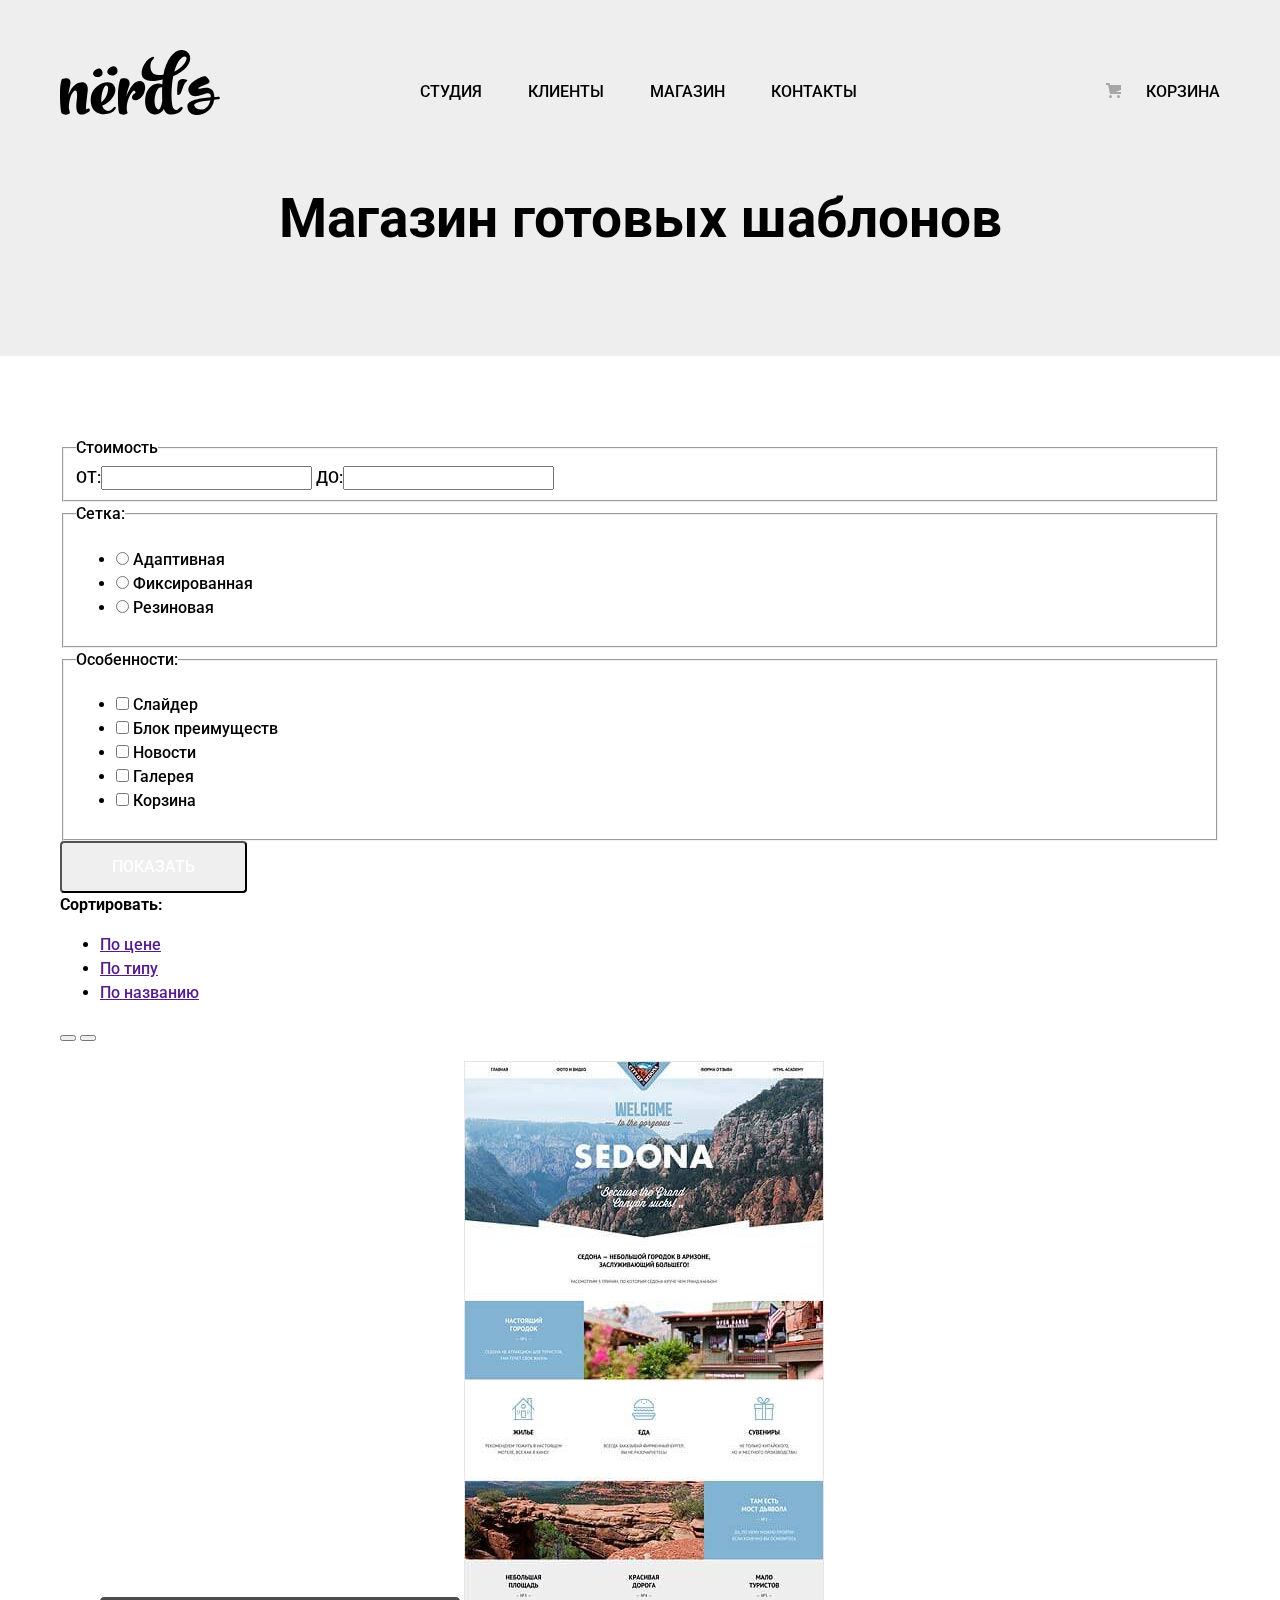
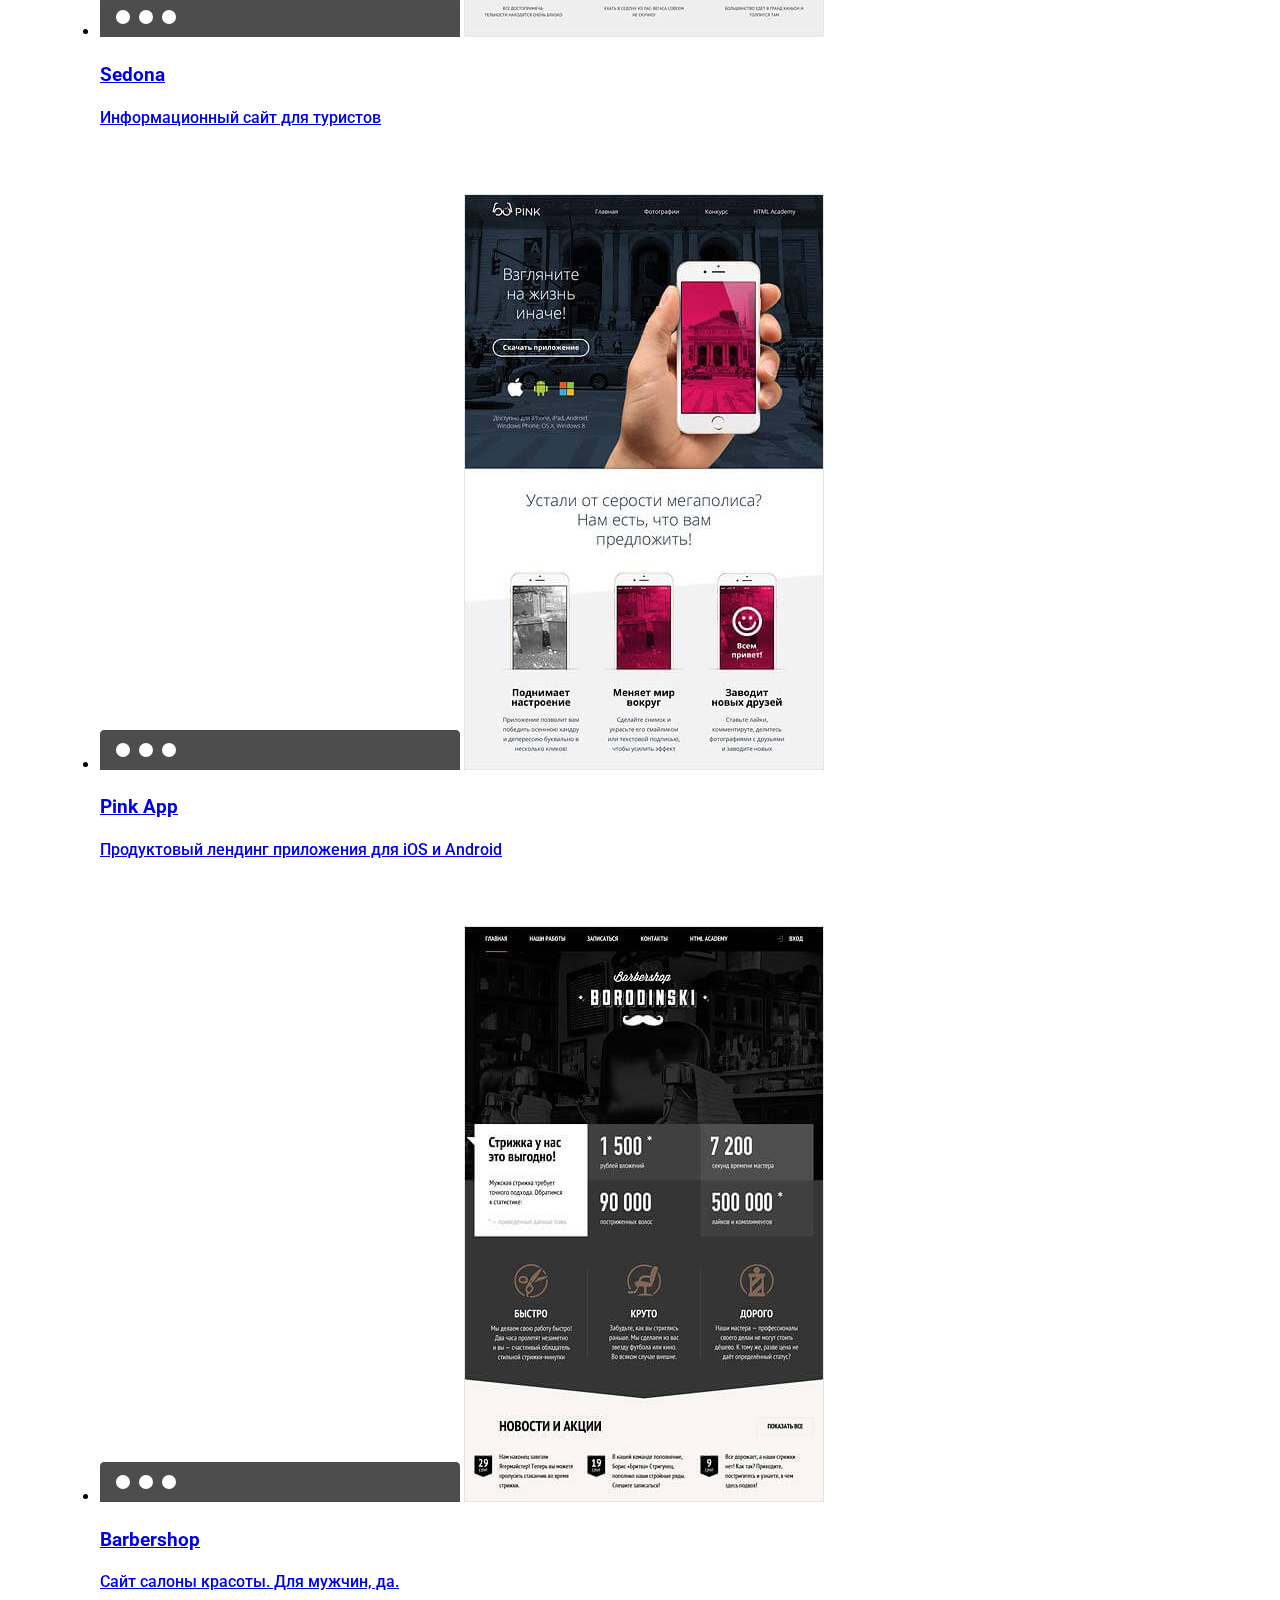
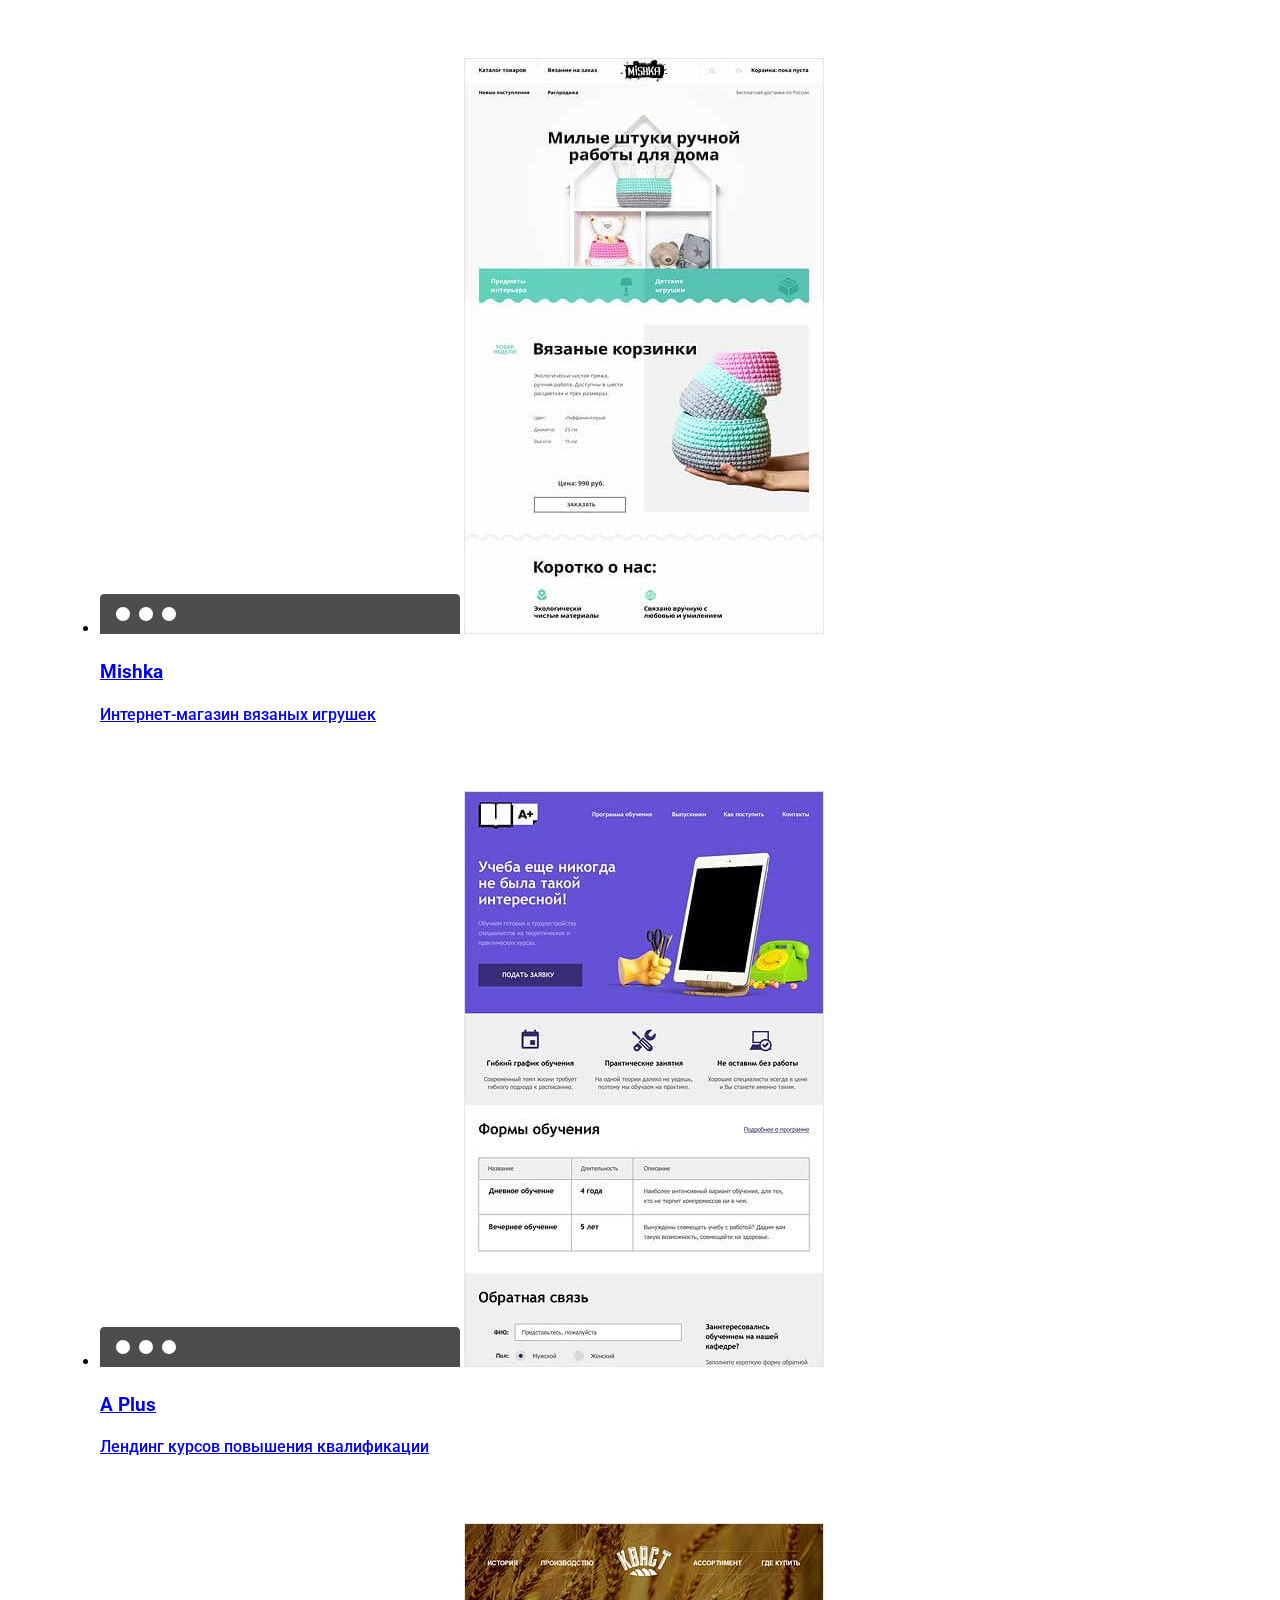
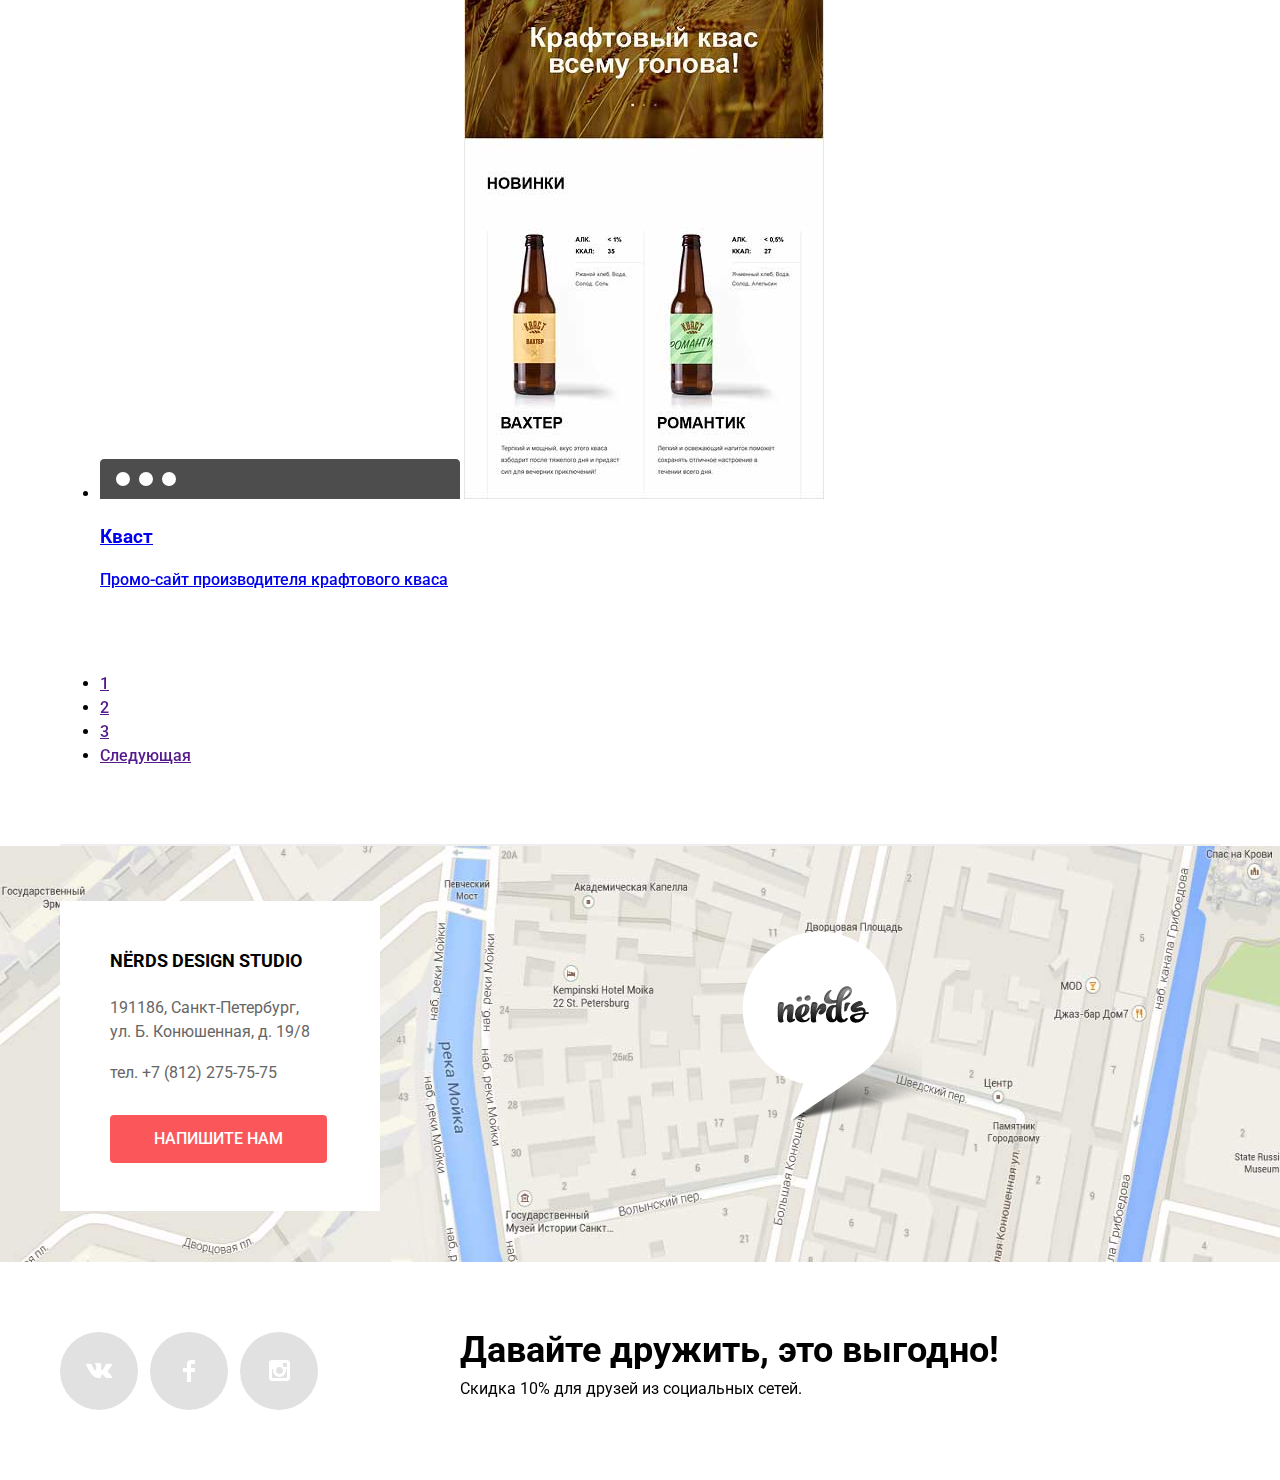
==== catalog.html @ 56b5c0be "Added layout for catalog page" ====
<!DOCTYPE html>
<html lang="en">
<head>
    <meta charset="UTF-8">
    <meta name="viewport" content="width=device-width, initial-scale=1.0">
    <meta http-equiv="X-UA-Compatible" content="ie=edge">
    <title>NЁRDS</title>
    <link rel="stylesheet" href="css/normalize.min.css">
    <link href="https://fonts.googleapis.com/css?family=Roboto:400,500,700&display=swap" rel="stylesheet">
    <link rel="stylesheet" href="css/main.css">
</head>
<body class="inner-page">
    <header class="main-header">
        <div class="container">
            <nav class="main-navigation">
                <a href="" class="logo">
                    <img src="img/nerds-logo.svg" alt="Логотип дизайн студии NЁRDS" width="160" height="65">
                </a>
                    <ul class="site-navigation">
                        <li><a href="">Студия</a></li>
                        <li><a href="">Клиенты</a></li>
                        <li><a href="">Магазин</a></li>
                        <li><a href="">Контакты</a></li>
                    </ul>
                    <div class="cart">
                        <a href="">Корзина</a>
                    </div>                        
            </nav>
            <h1 class="catalog-title">Магазин готовых шаблонов</h1>
        </div>
    </header>
    <main class="container">
        <section class="catalog-section">
            <div class="catalog-column-left">
                <form action="" class="catalog-filter">
                    <fieldset class="filter-item">
                        <legend>Стоимость</legend>
                        <div class="range-filter">
                            <div class="range-controls">
                                <div class="scale">
                                    <div class="bar"></div>
                                </div>
                                <div class="toggle toggle-min"></div>
                                <div class="toggle toggle-max"></div>
                            </div>
                        </div>
                        <div class="price-controls">
                            <label>ОТ:<input type="text"  name="price-min"></label>
                            <label>ДО:<input type="text"  name="price-max"></label>
                        </div>
                    </fieldset>
                    <fieldset class="filter-item">
                        <legend>Сетка:</legend>
                        <ul class="filter-option-list">
                            <li>
                                <input type="radio" name="layout-button" id="filter-adaptive">
                                <label for="filter-adaptive">Адаптивная</label>

                            </li>
                            <li>
                                <input type="radio" name="layout-button" id="filter-fixed">
                                <label for="filter-fixed">Фиксированная</label>
                            </li>
                            <li>
                                <input type="radio" name="layout-button" id="filter-stretch">
                                <label for="filter-stretch">Резиновая</label>
                            </li>
                        </ul>    
                    </fieldset>
                    <fieldset class="filter-item">
                        <legend>Особенности:</legend>
                        <ul class="filter-option-list">
                            <li>
                                <input type="checkbox" name="filter-slider" id="filter-slider">
                                <label for="filter-slider">Слайдер</label>
                            </li>
                            <li>
                                <input type="checkbox" name="filter-advantages" id="filter-advantages">
                                <label for="filter-advantages">Блок преимуществ</label>
                            </li>
                            <li>
                                <input type="checkbox" name="filter-news" id="filter-news">
                                <label for="filter-news">Новости</label>
                            </li>
                            <li>
                                <input type="checkbox" name="filter-gallery" id="filter-gallery">
                                <label for="filter-gallery">Галерея</label>
                            </li>
                            <li>
                                <input type="checkbox" name="filter-card" id="filter-card">
                                <label for="filter-card">Корзина</label>
                            </li>
                        </ul>
                    </fieldset>
                    <button class="button" type="submit">Показать</button>
                </form>
            </div>
            <div class="catalog-column-right">
                <div class="sort">
                    <b>Сортировать:</b>
                    <ul class="sort-list">
                        <li><a href="">По цене</a></li>
                        <li><a href="">По типу</a></li>
                        <li><a href="">По названию</a></li>
                    </ul>
                    <p class="sort-buttons">
                        <button type="button" class="sort-button sort-button-down"><span class="visually-hidden">По убыванию</span></button>
                        <button type="button" class="sort-button sort-button-up"><span class="visually-hidden">По возрастанию</span></button>
                    </p>
                </div>
                <ul class="products-list">
                    <li class="products-item">
                        <svg xmlns="http://www.w3.org/2000/svg" width="360" height="40" viewBox="0 0 360 40"><path fill="#4D4D4D" d="M356 0H4C1.8 0 0 1.8 0 4v36h360V4c0-2.2-1.8-4-4-4zM22.991 27a7 7 0 1 1 0-14 7 7 0 0 1 0 14zm23.011 0a7 7 0 1 1 0-14 7 7 0 0 1 0 14zm23.011 0a7 7 0 1 1 0-14 7 7 0 0 1 0 14z"/></svg>
                        <a href="#">
                            <img src="img/img-sedona.jpg" alt="Сайт Sedona" class="product-image">
                            <div class="product-desctiption">
                                <h3>Sedona</h3>
                                <p>Информационный сайт 
                                        для туристов</p>
                                <a href="" class="button price">9900 РУБ.</a>
                            </div>
                        </a>
                    </li>
                    <li class="products-item">
                        <svg xmlns="http://www.w3.org/2000/svg" width="360" height="40" viewBox="0 0 360 40"><path fill="#4D4D4D" d="M356 0H4C1.8 0 0 1.8 0 4v36h360V4c0-2.2-1.8-4-4-4zM22.991 27a7 7 0 1 1 0-14 7 7 0 0 1 0 14zm23.011 0a7 7 0 1 1 0-14 7 7 0 0 1 0 14zm23.011 0a7 7 0 1 1 0-14 7 7 0 0 1 0 14z"/></svg>
                        <a href="#">
                            <img src="img/img-pink.jpg" alt="Сайт Pink" class="product-image">
                            <div class="product-desctiption">
                                <h3>Pink App</h3>
                                <p>Продуктовый лендинг приложения для iOS и Android</p>
                                <a href="" class="button price">9900 РУБ.</a>
                            </div>
                        </a>
                    </li>
                    <li class="products-item">
                        <svg xmlns="http://www.w3.org/2000/svg" width="360" height="40" viewBox="0 0 360 40"><path fill="#4D4D4D" d="M356 0H4C1.8 0 0 1.8 0 4v36h360V4c0-2.2-1.8-4-4-4zM22.991 27a7 7 0 1 1 0-14 7 7 0 0 1 0 14zm23.011 0a7 7 0 1 1 0-14 7 7 0 0 1 0 14zm23.011 0a7 7 0 1 1 0-14 7 7 0 0 1 0 14z"/></svg>
                        <a href="#">
                            <img src="img/img-barbershop.jpg" alt="Сайт Barbershop" class="product-image">
                            <div class="product-desctiption">
                                <h3>Barbershop</h3>
                                <p>Сайт салоны красоты. Для мужчин, да.</p>
                                <a href="" class="button price">9900 РУБ.</a>
                            </div>
                        </a>
                    </li>
                    <li class="products-item">
                        <svg xmlns="http://www.w3.org/2000/svg" width="360" height="40" viewBox="0 0 360 40"><path fill="#4D4D4D" d="M356 0H4C1.8 0 0 1.8 0 4v36h360V4c0-2.2-1.8-4-4-4zM22.991 27a7 7 0 1 1 0-14 7 7 0 0 1 0 14zm23.011 0a7 7 0 1 1 0-14 7 7 0 0 1 0 14zm23.011 0a7 7 0 1 1 0-14 7 7 0 0 1 0 14z"/></svg>
                        <a href="#">
                            <img src="img/img-mishka.jpg" alt="Сайт Mishka" class="product-image">
                            <div class="product-desctiption">
                                <h3>Mishka</h3>
                                <p>Интернет-магазин вязаных игрушек</p>
                                <a href="" class="button price">9900 РУБ.</a>
                            </div>
                        </a>
                    </li>
                    <li class="products-item">
                        <svg xmlns="http://www.w3.org/2000/svg" width="360" height="40" viewBox="0 0 360 40"><path fill="#4D4D4D" d="M356 0H4C1.8 0 0 1.8 0 4v36h360V4c0-2.2-1.8-4-4-4zM22.991 27a7 7 0 1 1 0-14 7 7 0 0 1 0 14zm23.011 0a7 7 0 1 1 0-14 7 7 0 0 1 0 14zm23.011 0a7 7 0 1 1 0-14 7 7 0 0 1 0 14z"/></svg>
                        <a href="#">
                            <img src="img/img-aplus.jpg" alt="Сайт A Plus" class="product-image">
                            <div class="product-desctiption">
                                <h3>A Plus</h3>
                                <p>Лендинг курсов повышения квалификации</p>
                                <a href="" class="button price">9900 РУБ.</a>
                            </div>
                        </a>
                    </li>
                    <li class="products-item">
                        <svg xmlns="http://www.w3.org/2000/svg" width="360" height="40" viewBox="0 0 360 40"><path fill="#4D4D4D" d="M356 0H4C1.8 0 0 1.8 0 4v36h360V4c0-2.2-1.8-4-4-4zM22.991 27a7 7 0 1 1 0-14 7 7 0 0 1 0 14zm23.011 0a7 7 0 1 1 0-14 7 7 0 0 1 0 14zm23.011 0a7 7 0 1 1 0-14 7 7 0 0 1 0 14z"/></svg>
                        <a href="#">
                            <img src="img/img-kvast.jpg" alt="Сайт Kvast" class="product-image">
                            <div class="product-desctiption">
                                <h3>Кваст</h3>
                                <p>Промо-сайт производителя крафтового кваса</p>
                                <a href="" class="button price">9900 РУБ.</a>
                            </div>
                        </a>
                    </li>
                </ul>
                <ul class="pagination-list">
                    <li class="pagination-item pagination-item-current"><a href="">1</a></li>
                    <li class="pagination-item"><a href="">2</a></li>
                    <li class="pagination-item"><a href="">3</a></li>
                    <li class="pagination-item pagination-item-next"><a href="">Следующая</a></li>
                </ul>
            </div>

        </section>

    </main>
    <footer class="main-footer">
        <section class="footer-top">
            <h2 class="visually-hidden">Контакты</h2>
            <div class="map-container">

                <iframe src="https://www.google.com/maps/embed?pb=!1m18!1m12!1m3!1d1413.22008137255!2d30.32161108924505!3d59.93886218829035!2m3!1f0!2f0!3f0!3m2!1i1024!2i768!4f13.1!3m3!1m2!1s0x4696310fca5ba729%3A0xea9c53d4493c879f!2sBolshaya%20Konyushennaya%20St%2C%2019%2C%20Sankt-Peterburg%2C%20Russia%2C%20191186!5e0!3m2!1sen!2sus!4v1570615066419!5m2!1sen!2sus" height="416" frameborder="0" style="border:0;" allowfullscreen=""></iframe>
                <img src="img/footer-map.jpg" alt="Карта" class="footer-map" height="416">
                

            </div>

            <div class="container">
                <article class="footer-contacts">
                    <h2>NЁRDS DESIGN STUDIO</h2>
                    <p class="address">191186, Санкт-Петербург, <br>
                            ул. Б. Конюшенная, д. 19/8</p>
                    <p class="telephone">
                            тел. +7 (812) 275-75-75
                    </p>
                    <a href="" class="button button-red" id="modal-appeal-link">Напишите нам</a>
                </article>
                <div class="map-marker">

                </div>
            </div>

        </section>
        <div class="container">
            <section class="footer-bottom">
                <h2 class="visually-hidden">Социальные сети</h2>
                <ul class="social-links">
                    <li>
                        <a href="vk.com" class="social-button">
                            <svg xmlns="http://www.w3.org/2000/svg" width="26" height="15" viewBox="0 0 26 15"><path fill="#FFF" d="M16.138 11.51c.956-.309 2.18 2.04 3.483 2.939.978.681 1.727.534 1.727.534l3.473-.05s1.815-.112.957-1.554c-.071-.12-.503-1.069-2.585-3.022-2.177-2.043-1.882-1.712.739-5.244 1.597-2.153 2.236-3.468 2.036-4.028-.192-.539-1.365-.399-1.365-.399L20.69.713c-.381.001-.704.119-.851.515-.003.004-.621 1.666-1.445 3.079-1.741 2.989-2.436 3.148-2.724 2.961-.661-.433-.494-1.737-.494-2.664 0-2.897.432-4.105-.846-4.417-.427-.104-.739-.172-1.828-.182-1.392-.021-2.574 0-3.244.329-.445.223-.786.712-.579.74.26.035.843.16 1.155.586.401.552.389 1.789.389 1.789s.229 3.411-.54 3.834c-.528.29-1.25-.302-2.803-3.016-.793-1.388-1.392-2.922-1.392-2.922s-.116-.285-.326-.441c-.25-.185-.6-.244-.6-.244L.848.684S.29.7.085.946c-.182.218-.015.668-.015.668s2.909 6.881 6.203 10.347c3.02 3.182 6.452 2.971 6.452 2.971h1.555s.469-.054.709-.312c.224-.24.214-.691.214-.691s-.031-2.109.935-2.419z"/></svg>
                            <span class="visually-hidden">Вконтакте</span>
                        </a>
                </li>
                    <li>
                        <a href="facebook.com" class="social-button">
                            <svg xmlns="http://www.w3.org/2000/svg" width="12" height="22" viewBox="0 0 12 22"><path fill="#FFF" d="M12 4V0H8a4 4 0 0 0-4 4v4H0v4h4v10h4V12h4V8H8V4h4z"/></svg>
                            <span class="visually-hidden">Фейсбук</span>
                            </a>
                    </li>
                    <li>
                        <a href="instagram.com" class="social-button">

                            <svg xmlns="http://www.w3.org/2000/svg" width="21" height="21" viewBox="0 0 21 21"><path fill="#FFF" d="M18 0H3C1.35 0 0 1.35 0 3v15c0 1.65 1.35 3 3 3h15c1.65 0 3-1.35 3-3V3c0-1.65-1.35-3-3-3zm-7.5 7c1.93 0 3.5 1.57 3.5 3.5S12.43 14 10.5 14 7 12.43 7 10.5 8.57 7 10.5 7zM18 18H3V9h1.181A6.504 6.504 0 0 0 4 10.5a6.5 6.5 0 1 0 13 0 6.45 6.45 0 0 0-.181-1.5H18v9zm0-11h-4V3h4v4z"/></svg>
                            <span class="visually-hidden">Инстаграм</span>
                        </a>
                    </li>
                </ul>
                <p class="footer-tagline">
                    <b>
                            Давайте дружить, это выгодно!
                    </b>
                    Скидка 10% для друзей из социальных сетей.
                </p>
            </section>
        </div>

    </footer>
    <section class="modal modal-appeal">
        <h2>Напишите нам</h2>
        <form action="https://htmlacademy.ru/echo" class="appeal-form">
                <p class="appeal-item">
                    <label for="name">Ваше имя:</label>
                    <input type="text" name="name"  id="name" placeholder="Имя Фамилия">
                </p>
                <p class="appeal-item">
                    <label for="email">Ваш e-mail:</label>
                    <input type="email" name="email" id="email" placeholder="E-mail">
                </p>
                <p class="appeal-item textarea">
                    <label for="message">Текст письма:</label>
                    <textarea name="message" id="message" placeholder="В свободной форме"></textarea>
                </p>

         <button class="button button-red" type="submit" id="submit-button">Отправить</button>
        </form>
        <button class="modal-close" type="button">Закрыть</button>
    </section>
    <div class="overlay">

    </div>
    <script src="scripts/app.js"></script>
</body>
</html>
---- css/main.css ----
@keyframes fadein {
    0% {
        opacity: 0;
    }
    100% {
        opacity: 1;
    }
}
img {
    max-width: 100%;
}
body {
    min-width: 1200px;
    padding: 0;
    margin: 0;
    color: #000000;
    font-weight: 500;
    font-size: 16px;
    line-height: 24px;
    font-family: 'Roboto', sans-serif;
}


main section {
    padding-bottom: 60px;
    border-bottom: 2px solid #eeeeee; /* Разделитель */
}
.container {
    width: 1160px;
    margin: 0 auto;
    padding: 0 20px;
}
.visually-hidden {
    position: absolute;

    width: 1px;
    height: 1px;
    margin: -1px;
    border: 0;
    padding: 0;
  
    clip: rect(0 0 0 0);
    overflow: hidden;
}
.button {
    display: inline-block;
    line-height: 18px;
    padding: 15px 50px;
    color: #ffffff;
    font-weight: 500;
    text-decoration: none;
    text-transform: uppercase;
    border-radius: 4px;
}
.button:focus {

    color: rgba(255, 255, 255, 0.3);
}
.button-red {
    background-color: #fb565a;
}
.button-red:hover {
    background-color: #e74246;
}
.button-red:focus {
    background-color: #d7373b;
}
.button-green {
    background-color: #00ca74;
}
.button-green:hover {
    background-color: #00bc6c;
}
.button-green:focus {
    background-color: #00aa62;
}
.button-yellow {
    background-color: #efc84a;
}
.button-yellow:hover {
    background-color: #eab534;
}
.button-yellow:focus {
    background-color: #e5a722;
}
.main-header {
    width: 100%;
    margin-bottom: 80px;
    padding-top: 50px;
    background-color: #eeeeee;
}

.main-navigation {
    display: flex;
    justify-content: flex-start;
    align-items: center;
    margin-bottom: 3px;
  
}
.main-navigation .logo {
    width: 160px;
    height: 65px;
    margin-right: 200px;
}

.site-navigation {
    display: flex;
    flex-wrap: wrap;
    width: 500px;
    margin: 0;
    margin-top: 18px;
    margin-right: auto;
    padding: 0;
    list-style: none;
}
.cart {
    max-width: 160px;
    margin-top: 18px;
    padding-left: 40px;
    
    background-image: url("../img/cart-icon.svg");
    background-repeat: no-repeat;
    background-position: left 6px;
}
.site-navigation li {
    margin-right: 46px;
}
.site-navigation li:last-child {
}
.site-navigation a,
.cart a{
    line-height: 30px;
    color: #000000;
    text-transform: uppercase;
    text-decoration: none;
}

.site-navigation a:hover,
.cart a:hover {
    color: #fb565a;
}
.site-navigation a:focus,
.cart a:focus{
    color: #000000;
    opacity: 0.3;
}
.slider {
    width: 100%;
    position: relative;
}
.slider-controls {
    width: 100px;
    position: absolute;
    bottom: 95px;
    left: 50%;
    margin-left: -50px;
    z-index: 1;

}
.slider-button {
    position: relative;
    width: 18px;
    height: 18px;
    margin-right: 17px;
    background-color: transparent;
    border: 0;
    font-size: 0px;
}
.slider-button:nth-child(3n) {
    margin-right: 0;
}
.slider-button::before {
    content: "";
    position: absolute;
    top: 0px;
    left: 0px;
    width: 18px;
    height: 18px;
    background-color: #ffffff;
    border-radius: 50%;
    cursor: pointer;
}
.slider-button::after {
    content: "";
    display: none;
    position: absolute;
    top: 4px;
    left: 4px;
    width: 4px;
    height: 4px;
    border: 3px solid #c2c2c2;
    border-radius: 50%
}
.current-slide-button.slider-button::after {
    display: block;
} 
.slider .button {
    margin-bottom: 80px;
}
.slider-list {
    margin: 0;
    padding: 0;
    list-style: none;
}
.slider-item {

    display: none;
    padding-top: 75px;


}
.slider-item:nth-child(1) {

    background-image: url("../img/slide1.png");
    background-repeat: no-repeat;
    background-position: 93% 100%;

}
.slider-item:nth-child(2) {

    background-image: url("../img/slide2.png");
    background-repeat: no-repeat;
    background-position: 100% 20px;
    
}
.slider-item:nth-child(3) {

    background-image: url("../img/slide3.png");
    background-repeat: no-repeat;
    background-position: right 100%;
}
.slider-item h3 {
    max-width: 600px;
    margin: 0;
    margin-bottom: 20px;
    font-size: 55px;
    line-height: 55px;
}
.slider-item p {
    max-width: 460px;
    margin: 0;
    margin-bottom: 37px;
    color: #283136;
    font-weight: 400;
    
}
.slider-item.current-slide {
    display: block;

}
.services {
    margin-top: -30px;
    margin-bottom: 40px;
}
.services-list {
    display: flex;
    flex-wrap: wrap;
    justify-content: flex-start;
    width: 1110px;
    margin: 0;
    padding: 0;
    list-style: none;

}
.services-item {
    display: flex;
    flex-direction: column;
    width: 300px;
    margin-top: 30px;
    margin-right: 100px;
}
.services-item:nth-child(3n) {
    margin-right: 0px;
}
.services-item img {
    order: 0;
}
.services-item h3 {
    font-size: 24px;
    line-height: 30px;
    font-weight: 700;
    order: 1;
    text-transform: uppercase;
}
.services-item p {
    margin: 0;
    margin-bottom: 30px;
    font-weight: 400;
    color: #283136;
    order: 2;
}
.services-item .button {
    text-align: center;
    width: 160px;
    padding: 20px 0;
    box-sizing: border-box;
    order: 2;
}
.skills{
    display: flex;
    justify-content: space-between;
    margin-bottom: 38px;
}
.skills-column-left {
    max-width: 700px;
    padding-top: 40px;
}
.skills-column-right {
    width: 360px;
}
.skills-tagline {
    display: block;
    font-size: 45px;
    line-height: 45px;
    margin-bottom: 32px;
    
}
.skills-column-left p {
    margin: 0;
    font-weight: 400;
    color: #283136;
    margin-bottom: 38px;
}
.skills-column-left h3 {
    margin: 0;
    margin-bottom: 22px;
    text-transform: uppercase;
    font-weight: 700;
}
.skills-list {
    margin: 0;
    padding: 0;
    list-style: none;
}
.skills-list li {
    position: relative;
    padding-left: 35px;
    color: #283136;
    font-weight: 400;
    margin-bottom: 24px;
}
.skills-list li::before {
    content: "";
    position: absolute;
    left: 0px;
    top: 50%;
    margin-top: -1px;
    width: 25px;
    height: 2px;
    background-color: #fb565a;
}
.skills-logo {
    margin: 0;
}
.skills-logo img {
    width: 360px;
    height: 208px;
    margin-bottom: 30px;
}
.skills-logo-caption b {
    display: block;
    font-weight: 700;
    text-transform: uppercase;
    margin-bottom: 43px;
    margin-left: 20px;
}

.efficiency-value {
    padding-bottom: 25px;
    padding-right: 15px;
    font-size: 45px;
    font-weight: 700;
}
.efficiency-value .percent {
    font-size: 60%;
    vertical-align: super;
}
.efficiency-description {
    line-height: 18px;
    color: #283136;
    font-weight: 400;
}
.partners {
    margin-bottom: 80px;
    padding-bottom: 35px;
}
.partners-list {
    display: flex;
    flex-wrap: wrap;
    align-items: center;
    margin: 0;
    padding: 0;
    list-style: none;
    
}
.partners-item {
    width: 260px;
    height: 110px;
    position: relative;
    padding: 0px 20px;
}
.partners-item::after {
    content: "";
    position: absolute;
    width: 2px;
    height: 52px;
    top: 27px;
    right: 0px;
    background-color: #eeeeee;
}
.partners-item:nth-child(4n+1) {
    padding-left: 0;
}
.partners-item:nth-child(4n) {
    padding-right: 0;
}
.partners-item:nth-child(4n)::after {
    display: none;
}
.partners-item:nth-child(4n) {
    border-right: none;
}
.partners-item a {
}
.partners-item img {
    opacity: 0.2;
    
}
.partners-item a:hover img {
    opacity: 1;
}
.footer-top {
    position: relative;
    margin-bottom: 70px;
}
.map-container  {
    width: 100%;
    height: 416px;
}
.map-container img {
    width: 100%;
    margin: 0;
    padding: 0;
    position: absolute;
    top: 0;
    left: 0;
    z-index: 1;
}

.map-container iframe {
    width: 100%;
    position: relative;
    border: none;
    z-index: 2;
}
.footer-map {
}
.footer-contacts {
    position: absolute;
    padding: 45px 50px;
    top: 55px;
    width: 320px;
    height: 310px;
    background-color: #ffffff;
    box-sizing: border-box;
    z-index: 3;
}
.footer-contacts h2 {
    margin: 0;
    margin-bottom: 20px;
    font-size: 18px;
    line-height: 30px;
    font-weight: 700;
}
.footer-contacts p {
    margin: 0;
    color: #666666;
    font-weight: 400;

}
.footer-contacts .address {
    margin-bottom: 17px;
}
.footer-contacts .telephone {
    margin-bottom: 30px;
}
.footer-contacts .button {
    line-height: 18px;
    padding: 15px 44px;
}
.map-marker {
    position: absolute;
    top: 85px;
    left: 58%;
    background-image: url("../img/map-marker.png");
    background-repeat: no-repeat;
    width: 180px;
    height: 190px;
    z-index: 1;
}

.footer-bottom {
    display: flex;
    justify-content: flex-start;
    margin-bottom: 70px;
}
.footer-bottom .social-links {
    display: flex;
    flex-wrap: wrap;
    align-content: space-between;
    justify-content: flex-start;
    max-width: 360px;
    margin: 0;
    margin-top: -30px;
    padding: 0;
    list-style: none;
    margin-right: 130px;
}
.footer-bottom .social-button {
    display: flex;
    width: 78px;
    height: 78px;
    margin-top: 30px;
    margin-right: 12px;
    align-items: center;
    justify-content: center;
    background-color: #e1e1e1;
    border-radius: 50%;
    text-align: center;
}
.social-button:hover  {
    background-color: #e74246;
}
.social-button:focus {
    background-color: #d7373b;
}
.social-button:focus path {
    opacity: 0.5;
}
.footer-bottom .footer-tagline {
    margin: 0;
    line-height: 22px;
    font-weight: 400;
}
.footer-bottom .footer-tagline b {
    display: block;
    font-size: 36px;
    line-height: 36px;
    font-weight: 700;
    margin-bottom: 10px;
}
.modal-appeal {
    opacity: 0;
    position: fixed;
    width: 760px;
    top: 168px;
    left: 50%;
    margin-left: -480px;
    padding: 65px 100px 85px 100px;
    background-color: #ffffff;
    -webkit-box-shadow: 0px 5px 15px 2px rgba(0,0,0,0.72);
    -moz-box-shadow: 0px 5px 15px 2px rgba(0,0,0,0.72);
    box-shadow: 0px 5px 15px 2px rgba(0,0,0,0.72);
    z-index: -1;
}
.modal-appeal h2 {
    margin: 0;
    margin-bottom: 47px;
    font-size: 45px;
    line-height: 45px;
    font-weight: 700;
}
.appeal-form {
    display: flex;
    flex-wrap: wrap;
    justify-content: space-between;
}
.appeal-form button {
    border: none;
}
.appeal-item {
    margin: 0;
    margin-bottom: 30px;
}
.appeal-item label {
    display: block;
    margin-bottom: 7px;
    font-weight: 700;

}
.appeal-item input {
    box-sizing: border-box;
    width: 360px;
    padding: 15px;
    font-style: inherit;
    font-weight: 400;
    color: #000000;
    border: 2px solid #d7dcde;
}
.appeal-item input:hover,
.appeal-item textarea:hover {
    border-color: #b4b9bb;

}
.appeal-item input:focus,
.appeal-item textarea:focus {
    outline: none;
    border-color: #000000;
    color: #000000;

}

.appeal-item.textarea {
    flex-grow: 1;
    width: 100%;
}
.appeal-item textarea {
    width: 100%;
    height: 118px;
    padding: 15px;
    font-style: inherit;
    color: #d7dcde;
    font-weight: 400;
    border: none;
    border: 2px solid #d7dcde;
    box-sizing: border-box;
}

.appeal-form .appeal-item:last-child {
    margin-bottom: 45px;
}
.appeal-item input:invalid,
.appeal-item textarea:invalid,
.appeal-item .input-invalid {
    border-color: #e74246;
    color: #e74246;
}
.modal-close {
    position: absolute;
    top: 78px;
    right: 90px;
    width: 25px;
    height: 25px;
    font-size: 0;
    border: none;
    background-color: transparent;
    cursor: pointer;
}
.modal-close:focus {
    outline: none;
}
.modal-close::before,
.modal-close::after {
    content: "";
    position: absolute;
    left: 0px;
    top: 11px;
    width: 25px;
    height: 4px;
    background-color: rgba(251, 86, 90, 0.3);
}
.modal-close:hover::before,
.modal-close:hover::after {
    background-color: rgba(251, 86, 90, 1);
}
.modal-close:focus::before,
.modal-close:focus::after {

    background-color: rgba(251, 86, 90, 0.1);
}
.modal-close::before {
    transform: rotate(45deg);
}
.modal-close::after {
    transform: rotate(-45deg);
}
.modal-show {
    opacity: 1;
    z-index: 1000;
    transition: opacity 0.8s ease;
}
.overlay {
    display: none;
    position: fixed;
    top: 0;
    left: 0;
    background-color: rgba(0, 0, 0, 0.5);
    width: 100%;
    height: 100%;
    z-index: 100;
}
.overlay-show {
    display: block;
    animation-name: fadein;
    animation-duration: 1s;
}
.inner-page .main-header {
    padding-bottom: 110px;
}
.catalog-title {
    margin: 0;
    margin-top: 76px;
    font-size: 55px;
    line-height: 55px;
    text-align: center;
}
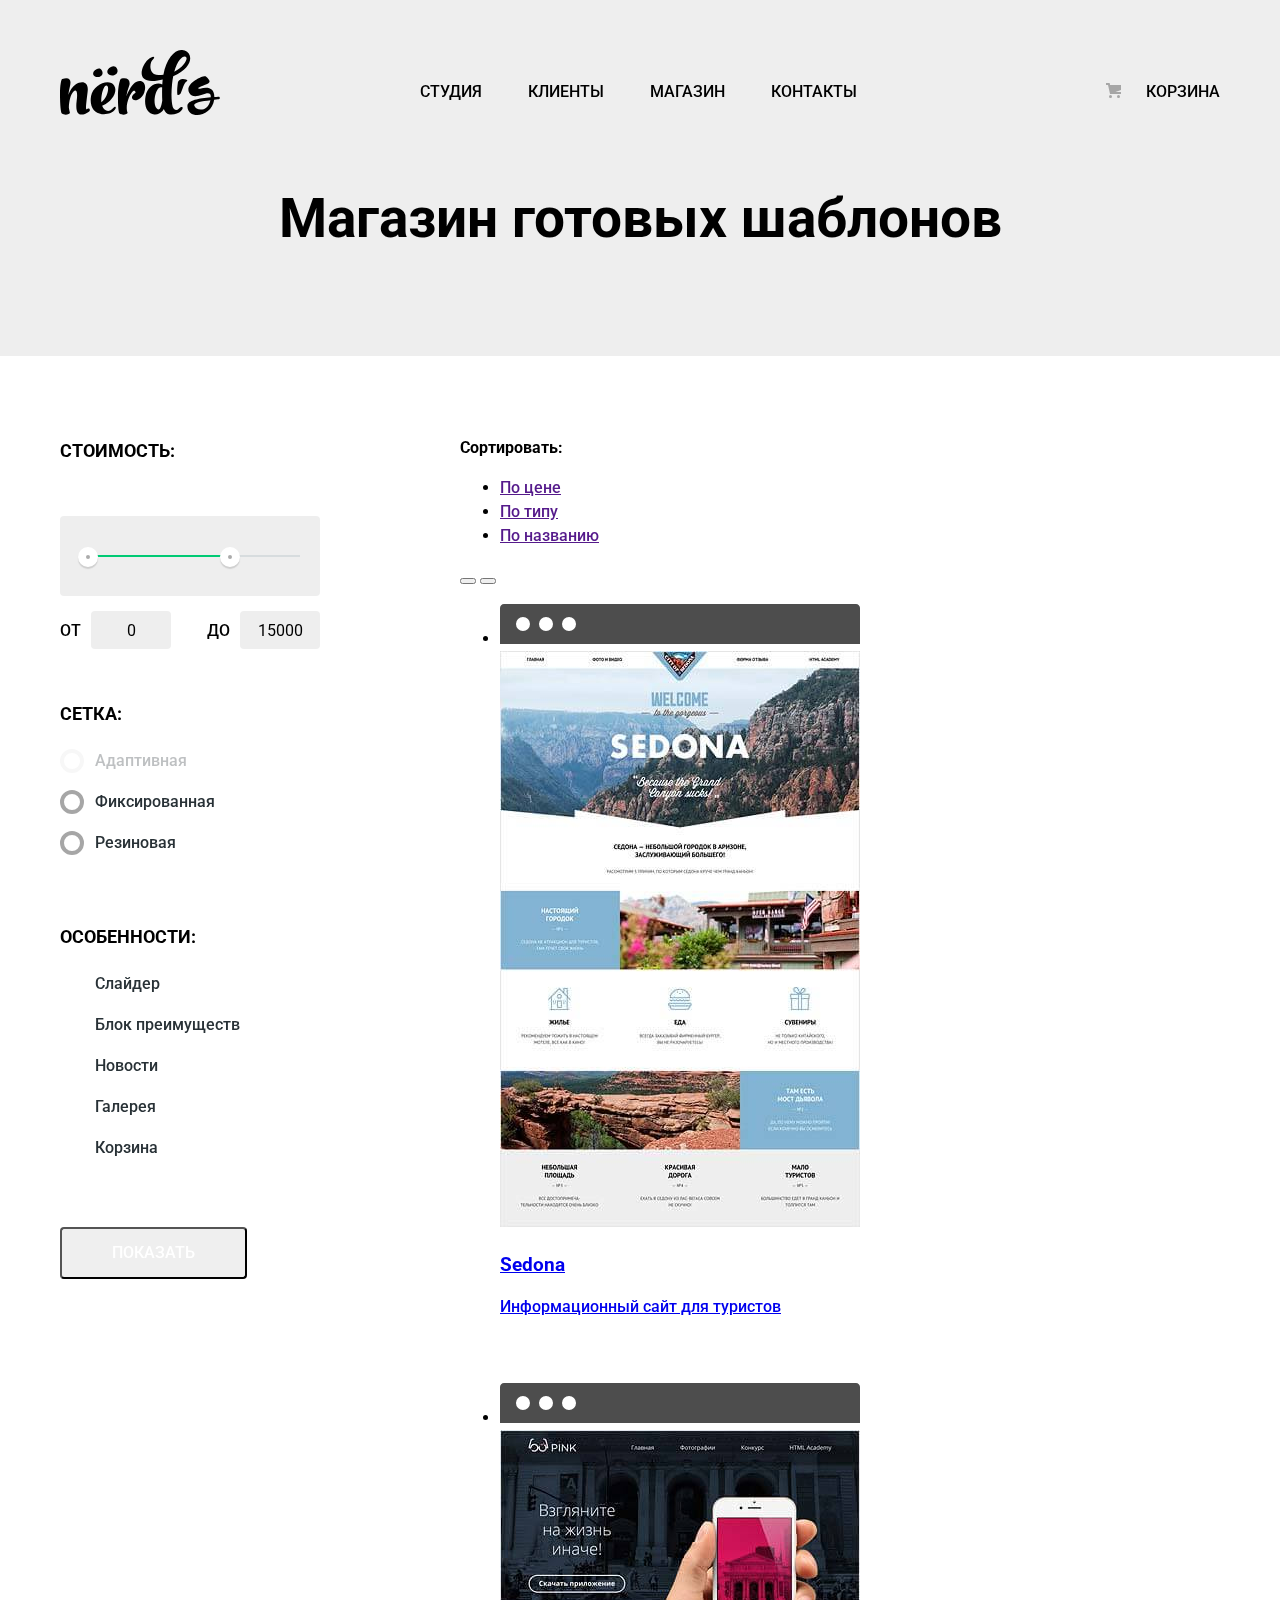
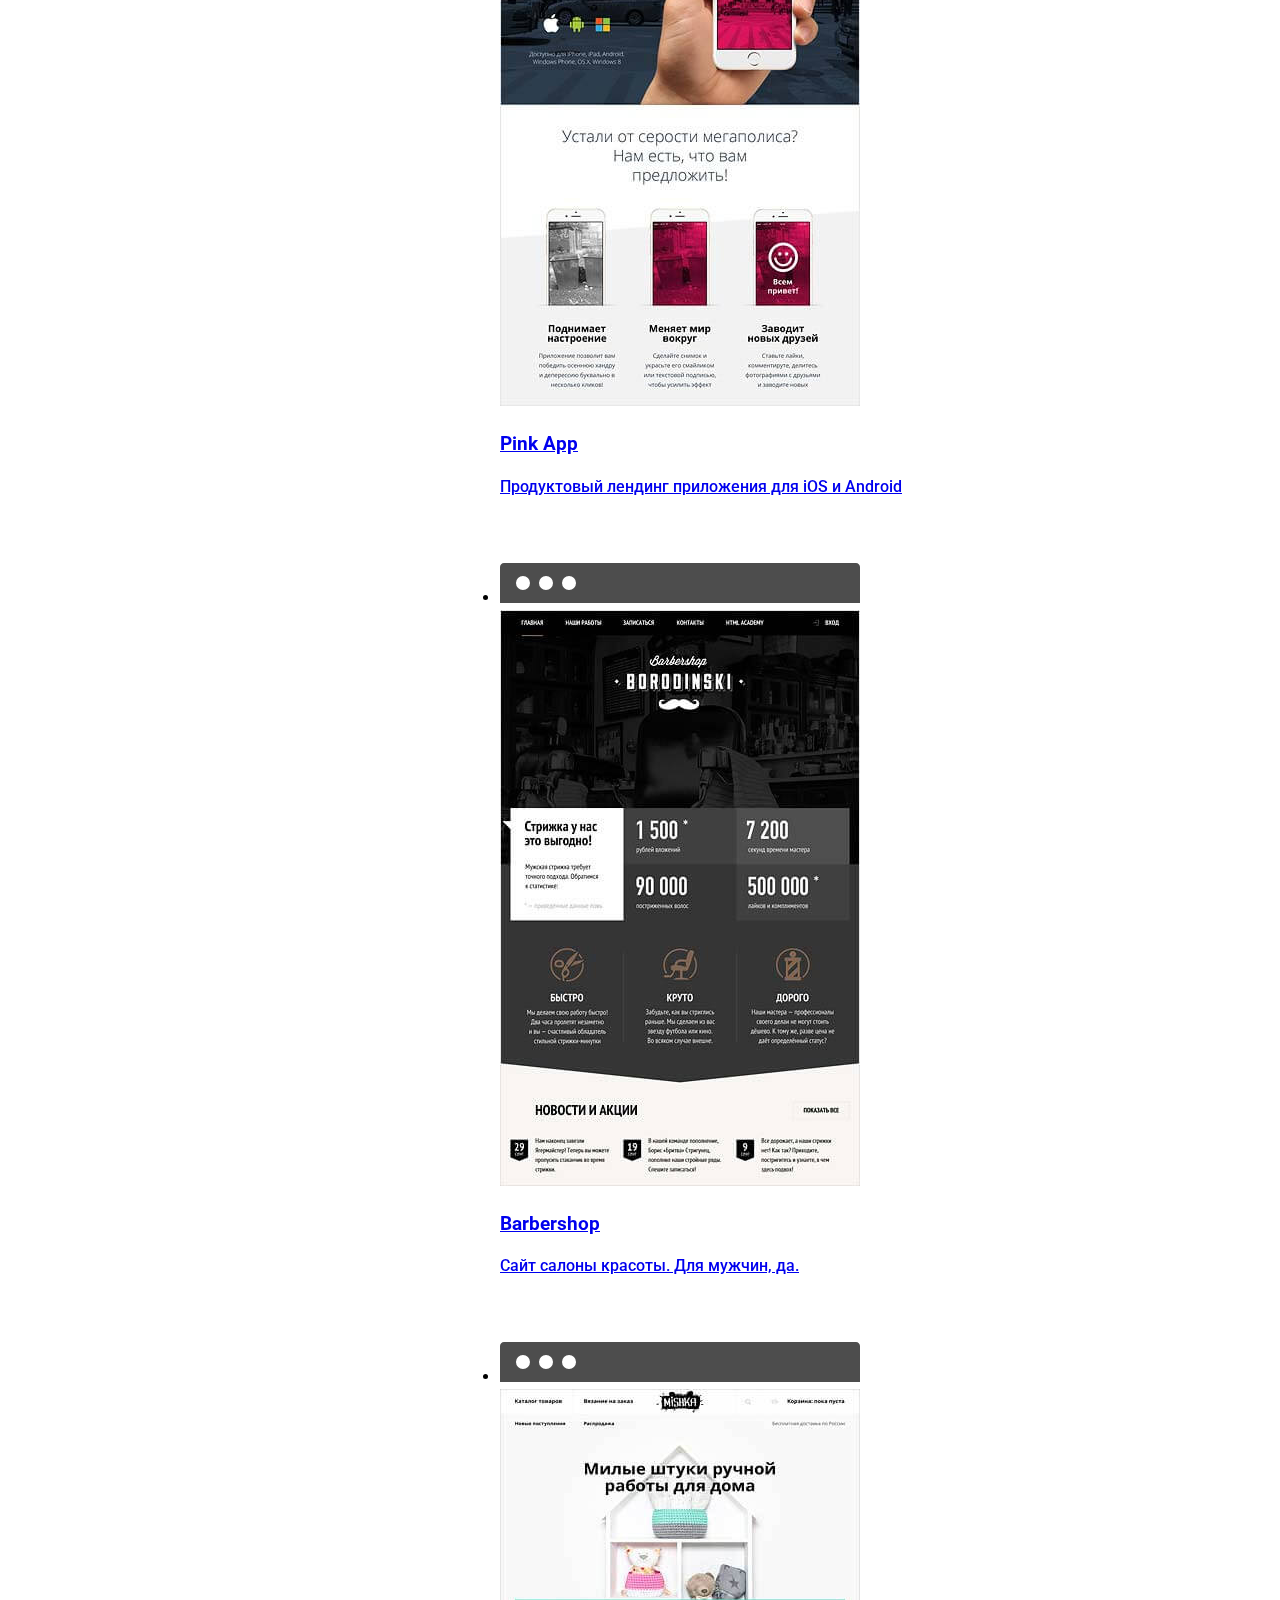
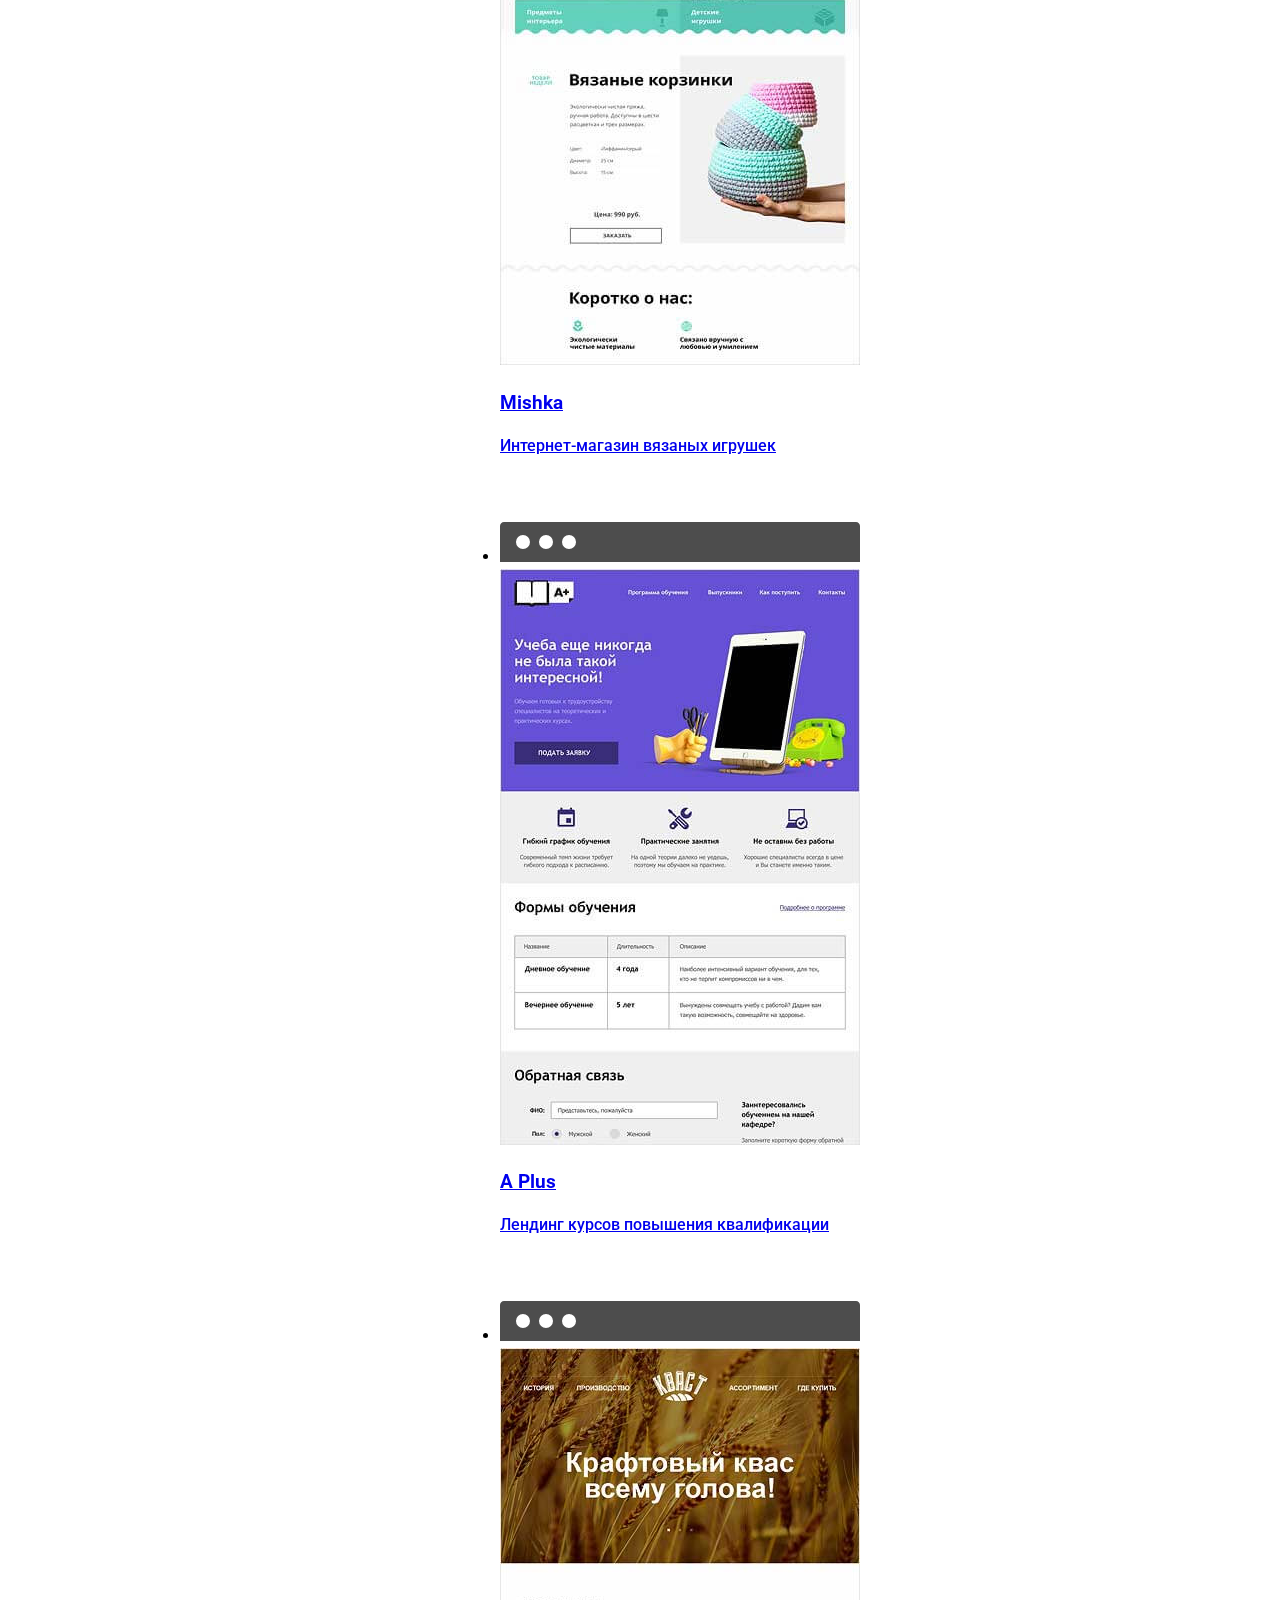
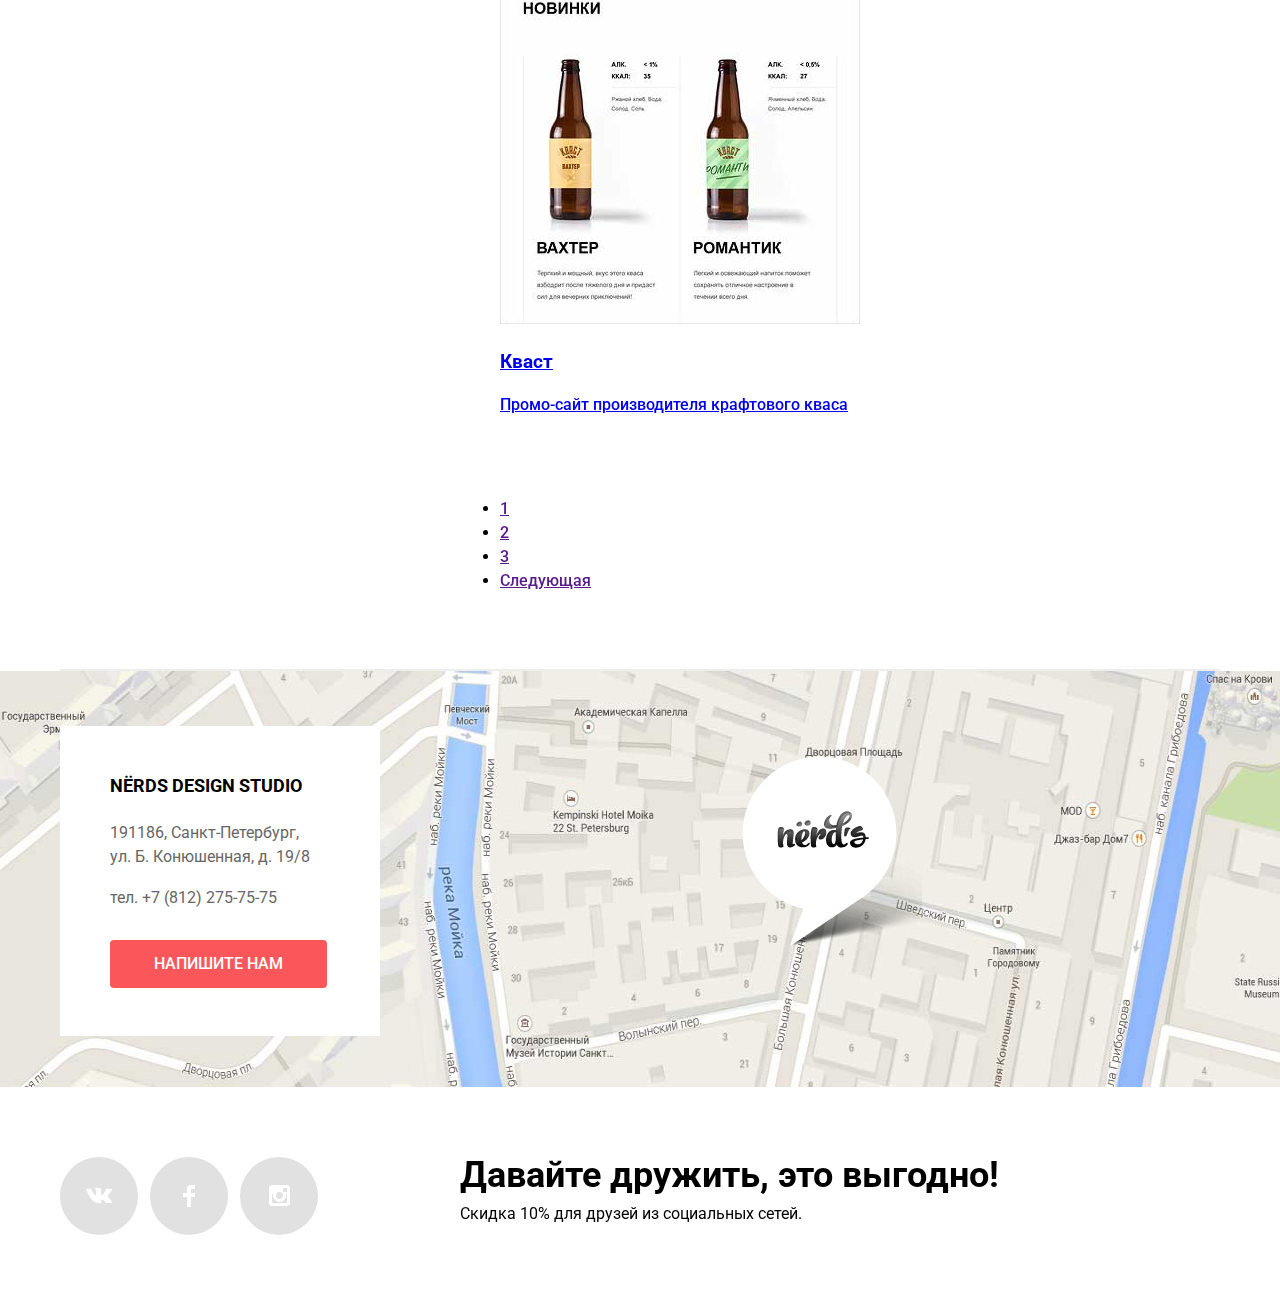
==== commit 64811284: "Added style of catalog page" ====
--- a/catalog.html
+++ b/catalog.html
@@ -34,7 +34,7 @@
             <div class="catalog-column-left">
                 <form action="" class="catalog-filter">
                     <fieldset class="filter-item">
-                        <legend>Стоимость</legend>
+                        <legend class="range-filter-legend">Стоимость:</legend>
                         <div class="range-filter">
                             <div class="range-controls">
                                 <div class="scale">
@@ -43,25 +43,25 @@
                                 <div class="toggle toggle-min"></div>
                                 <div class="toggle toggle-max"></div>
                             </div>
-                        </div>
-                        <div class="price-controls">
-                            <label>ОТ:<input type="text"  name="price-min"></label>
-                            <label>ДО:<input type="text"  name="price-max"></label>
+                            <div class="price-controls">
+                                <label class="min-price">ОТ<input type="text"  name="price-min" value="0"></label>
+                                <label class="max-price">ДО<input type="text"  name="price-max" value="15000"></label>
+                            </div>
                         </div>
                     </fieldset>
                     <fieldset class="filter-item">
                         <legend>Сетка:</legend>
                         <ul class="filter-option-list">
-                            <li>
-                                <input type="radio" name="layout-button" id="filter-adaptive">
+                            <li class="filter-option-item">
+                                <input type="radio" name="layout-button" id="filter-adaptive" disabled>
                                 <label for="filter-adaptive">Адаптивная</label>
 
                             </li>
-                            <li>
+                            <li class="filter-option-item">
                                 <input type="radio" name="layout-button" id="filter-fixed">
                                 <label for="filter-fixed">Фиксированная</label>
                             </li>
-                            <li>
+                            <li class="filter-option-item">
                                 <input type="radio" name="layout-button" id="filter-stretch">
                                 <label for="filter-stretch">Резиновая</label>
                             </li>
@@ -70,23 +70,23 @@
                     <fieldset class="filter-item">
                         <legend>Особенности:</legend>
                         <ul class="filter-option-list">
-                            <li>
+                            <li class="filter-option-item">
                                 <input type="checkbox" name="filter-slider" id="filter-slider">
                                 <label for="filter-slider">Слайдер</label>
                             </li>
-                            <li>
+                            <li class="filter-option-item">
                                 <input type="checkbox" name="filter-advantages" id="filter-advantages">
                                 <label for="filter-advantages">Блок преимуществ</label>
                             </li>
-                            <li>
+                            <li class="filter-option-item">
                                 <input type="checkbox" name="filter-news" id="filter-news">
                                 <label for="filter-news">Новости</label>
                             </li>
-                            <li>
+                            <li class="filter-option-item">
                                 <input type="checkbox" name="filter-gallery" id="filter-gallery">
                                 <label for="filter-gallery">Галерея</label>
                             </li>
-                            <li>
+                            <li class="filter-option-item">
                                 <input type="checkbox" name="filter-card" id="filter-card">
                                 <label for="filter-card">Корзина</label>
                             </li>
--- a/css/main.css
+++ b/css/main.css
@@ -703,4 +703,149 @@
     font-size: 55px;
     line-height: 55px;
     text-align: center;
+}
+.catalog-section {
+    display: flex;
+    justify-content: space-between;
+}
+.catalog-column-left {
+    width: 260px;
+}
+.catalog-column-right {
+    width: 760px;
+}
+.filter-item {
+    padding: 0;
+    margin: 0;
+    margin-bottom: 50px;
+    border: 0;
+}
+.filter-item legend {
+    margin: 0;
+    margin-bottom: 20px;
+    font-size: 18px;
+    line-height: 30px;
+    font-weight: 700;
+    text-transform: uppercase;
+}
+.filter-item .range-filter-legend {
+    margin-bottom: 50px;
+}
+.range-controls {
+    position: relative;
+    height: 80px;
+    padding-left: 20px;
+    padding-right: 20px;
+    padding-top: 39px;
+    margin-bottom: 15px;
+    box-sizing: border-box;
+    background-color: #eeeeee;
+    border-radius: 4px;
+}
+
+.range-controls .scale {
+    height: 2px;
+    background-color: #d7dcde;
+}
+.range-controls .bar {
+    width: 70%;
+    height: 2px;
+    background-color: #00ca74;
+}
+.range-controls .toggle {
+    position: absolute;
+    top: 31px;
+    left: 0px;
+    width: 4px;
+    height: 4px;
+    background-color: #ababab;
+    border: 8px solid #ffffff;
+    border-radius: 50%;
+    box-shadow: 0 2px 1px 0 #cfcfcf;
+    cursor: pointer;
+}
+.range-controls .toggle-min {
+    left: 18px;
+}
+.range-controls .toggle-max {
+    left: 160px;
+}
+.price-controls {
+    font-size: 0;
+}
+.price-controls label {
+    display: inline-block;
+    width: 50%;
+    font-size: 16px;
+}
+.price-controls input {
+    width: 80px;
+    height: 38px;
+    background-color: #eeeeee;
+    padding: 8px 10px;
+    border-radius: 4px;
+    border: none;
+    margin-left: 10px;
+    text-align: center;
+    font-style: inherit;
+    box-sizing: border-box;
+}
+
+.price-controls .max-price {
+    text-align: right;
+}
+.filter-option-list {
+    margin: 0;
+    padding: 0;
+    list-style: none;
+}
+.filter-option-item {
+    position: relative;
+    padding-left: 35px;
+    margin-bottom: 17px;
+}
+.filter-option-item label {
+    color: #283136;
+}
+.filter-item input[type="radio"] + label::before {
+    content: "";
+    position: absolute;
+    left: 0px;
+    width: 16px;
+    height: 16px;
+    border: 4px solid #a6a6a6;
+    border-radius: 50%;
+}
+.filter-item input[type="radio"]:checked + label::after {
+    content: "";
+    position: absolute;
+    left: 8px;
+    top: 8px;
+    width: 8px;
+    height: 8px;
+    border-radius: 50%;
+    background-color: #a6a6a6;
+}
+.filter-option-item label:hover {
+    color: #000000;
+}
+.filter-item input[type="radio"] + label:hover::before,
+.filter-item input[type="checkbox"] + label:hover::before{
+    border-color: #4d4d4d;
+    
+}
+.filter-item input[type="radio"]:checked + label:hover::after {
+    background-color: #4d4d4d;
+}
+.filter-option-item input:disabled + label,
+.filter-option-item input:disabled + label,
+.filter-option-item input:disabled + label::before,
+.filter-option-item input:disabled + label::before {
+    opacity: 0.3;
+}
+
+
+.filter-option-item input[type="radio"],
+.filter-option-item input[type="checkbox"] {
+    display: none;
 }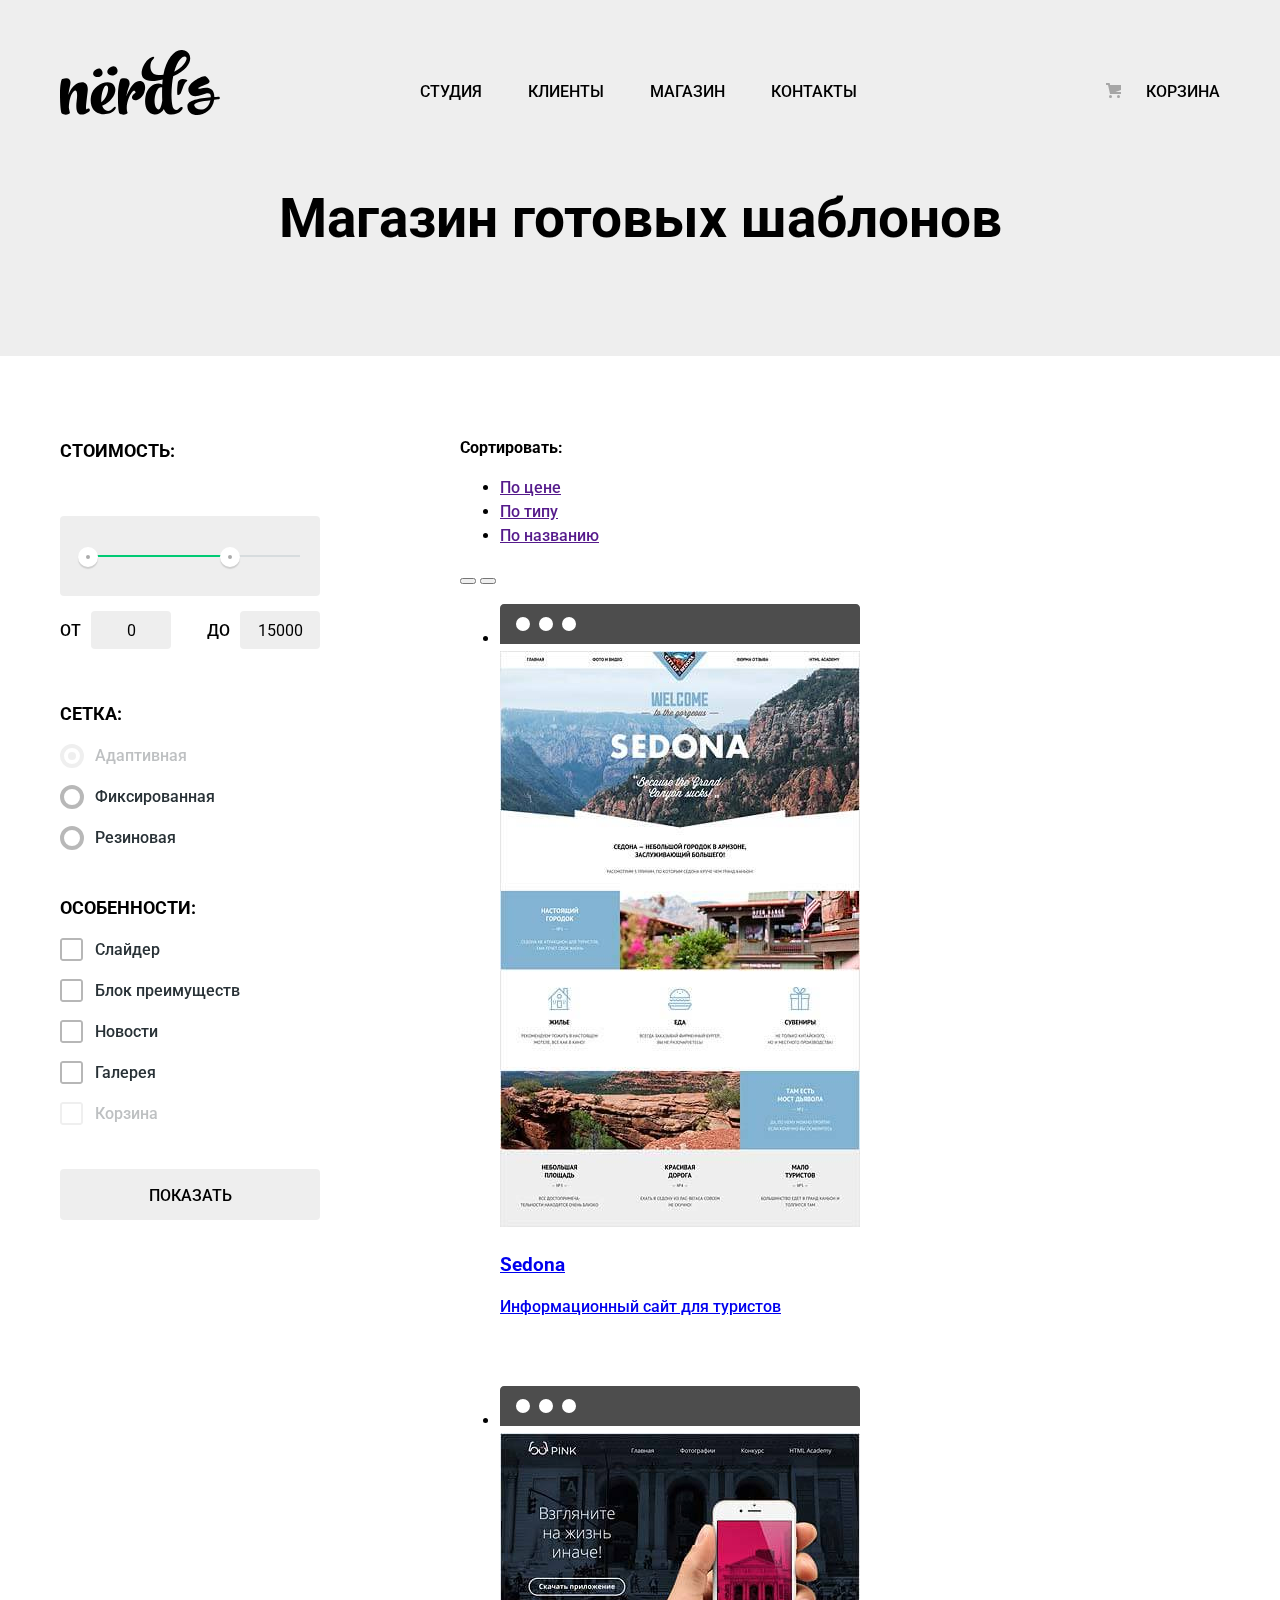
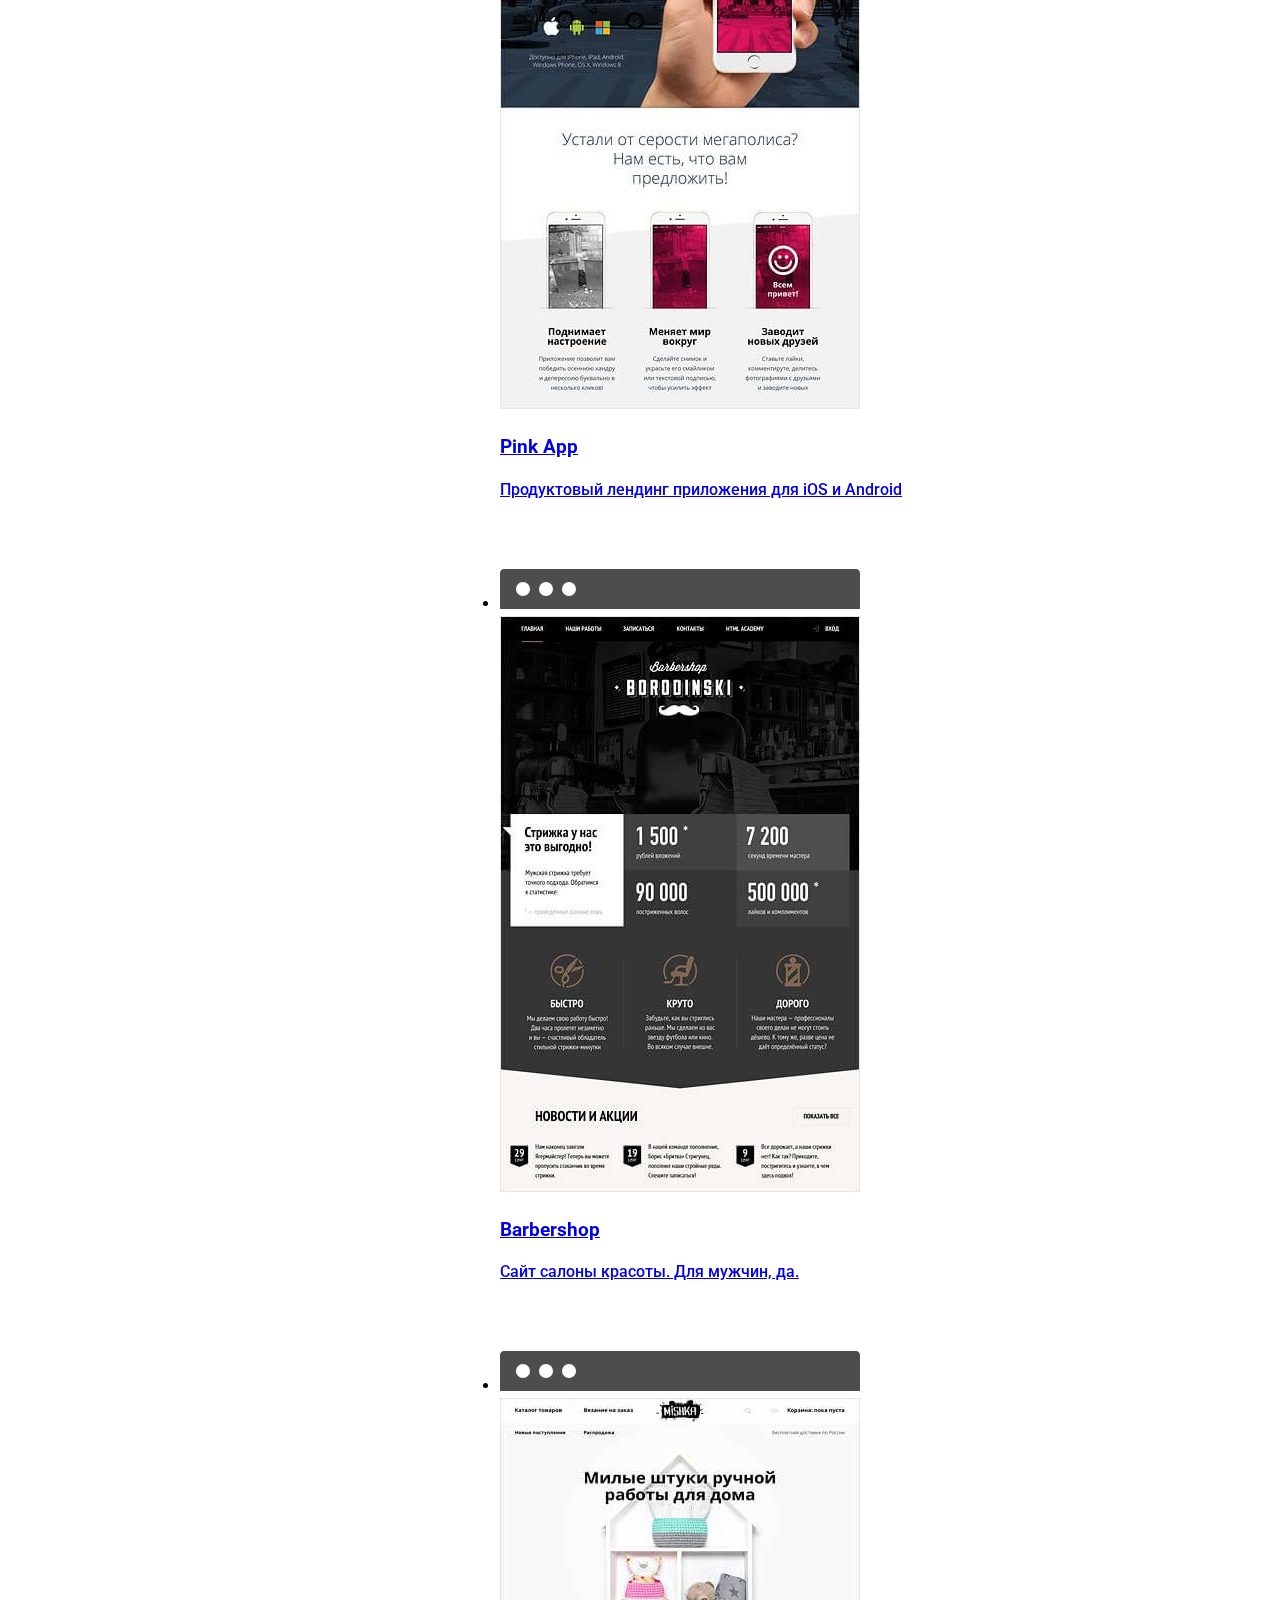
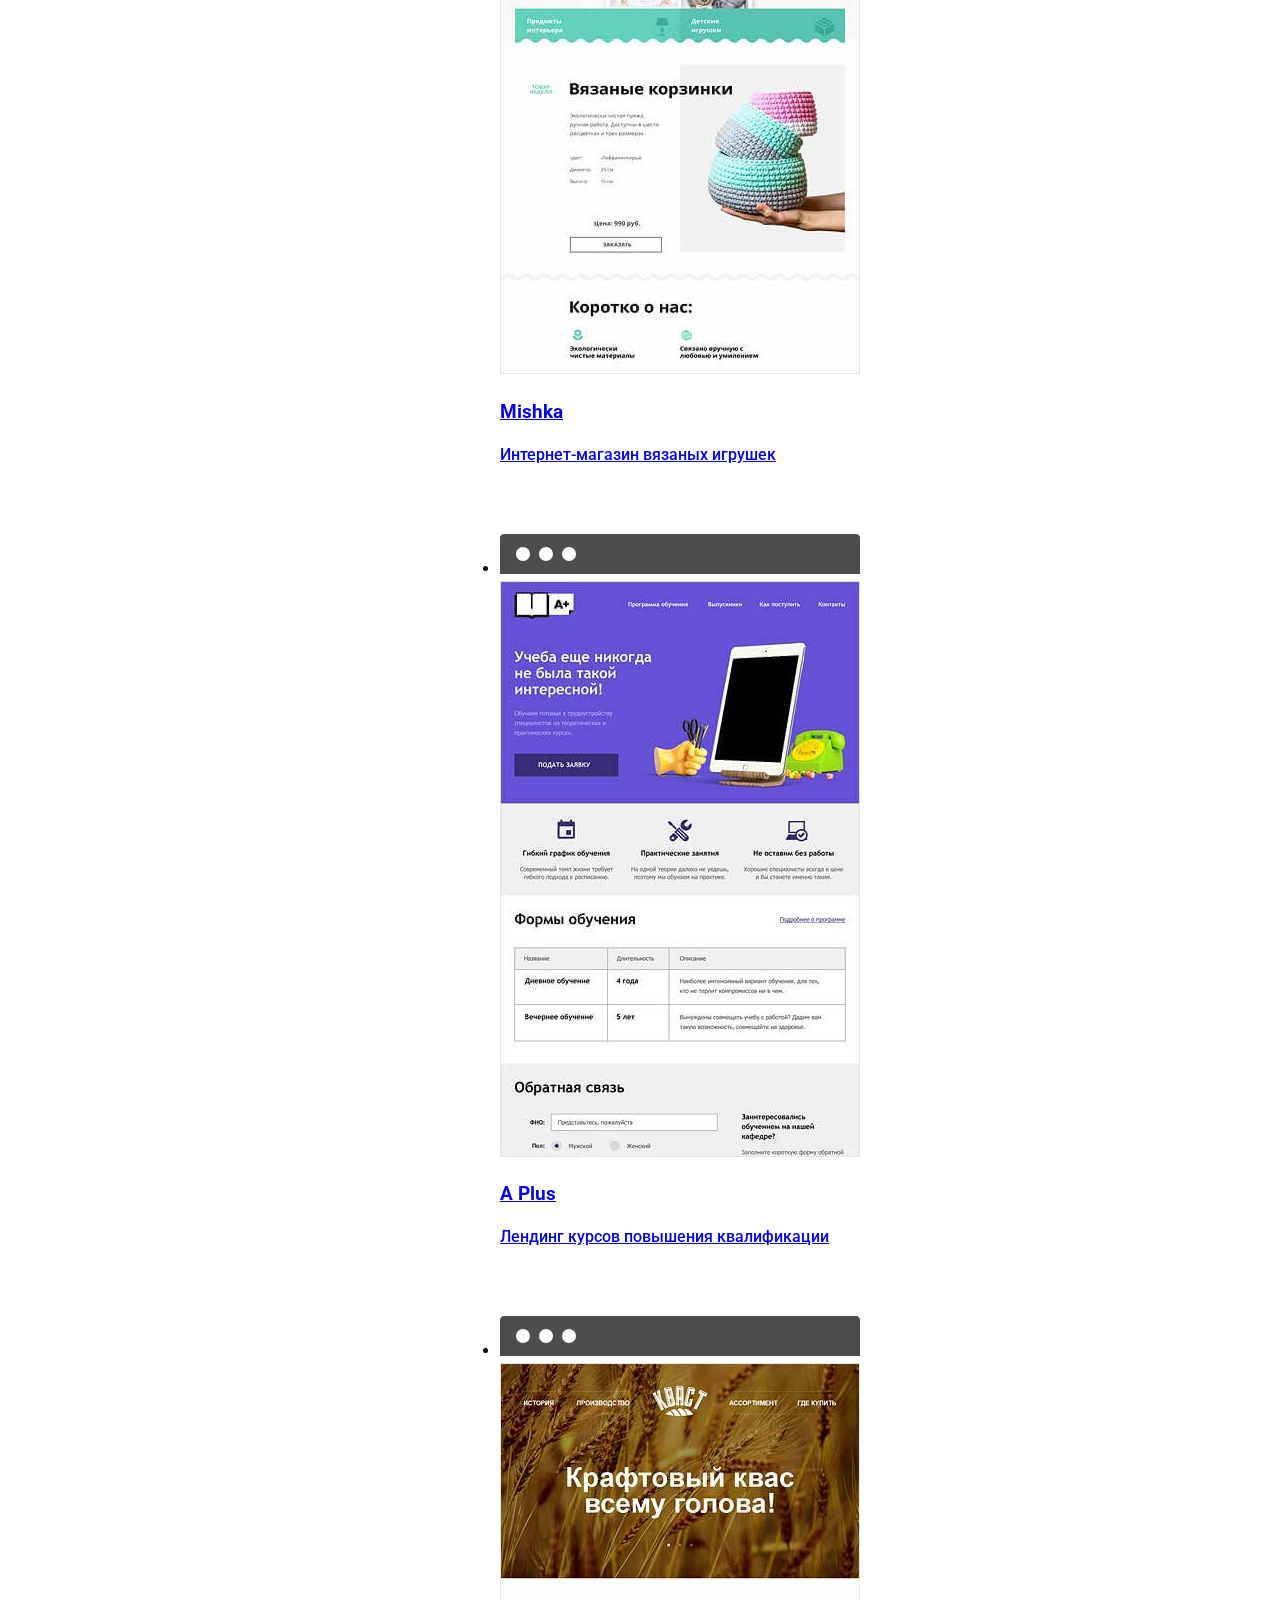
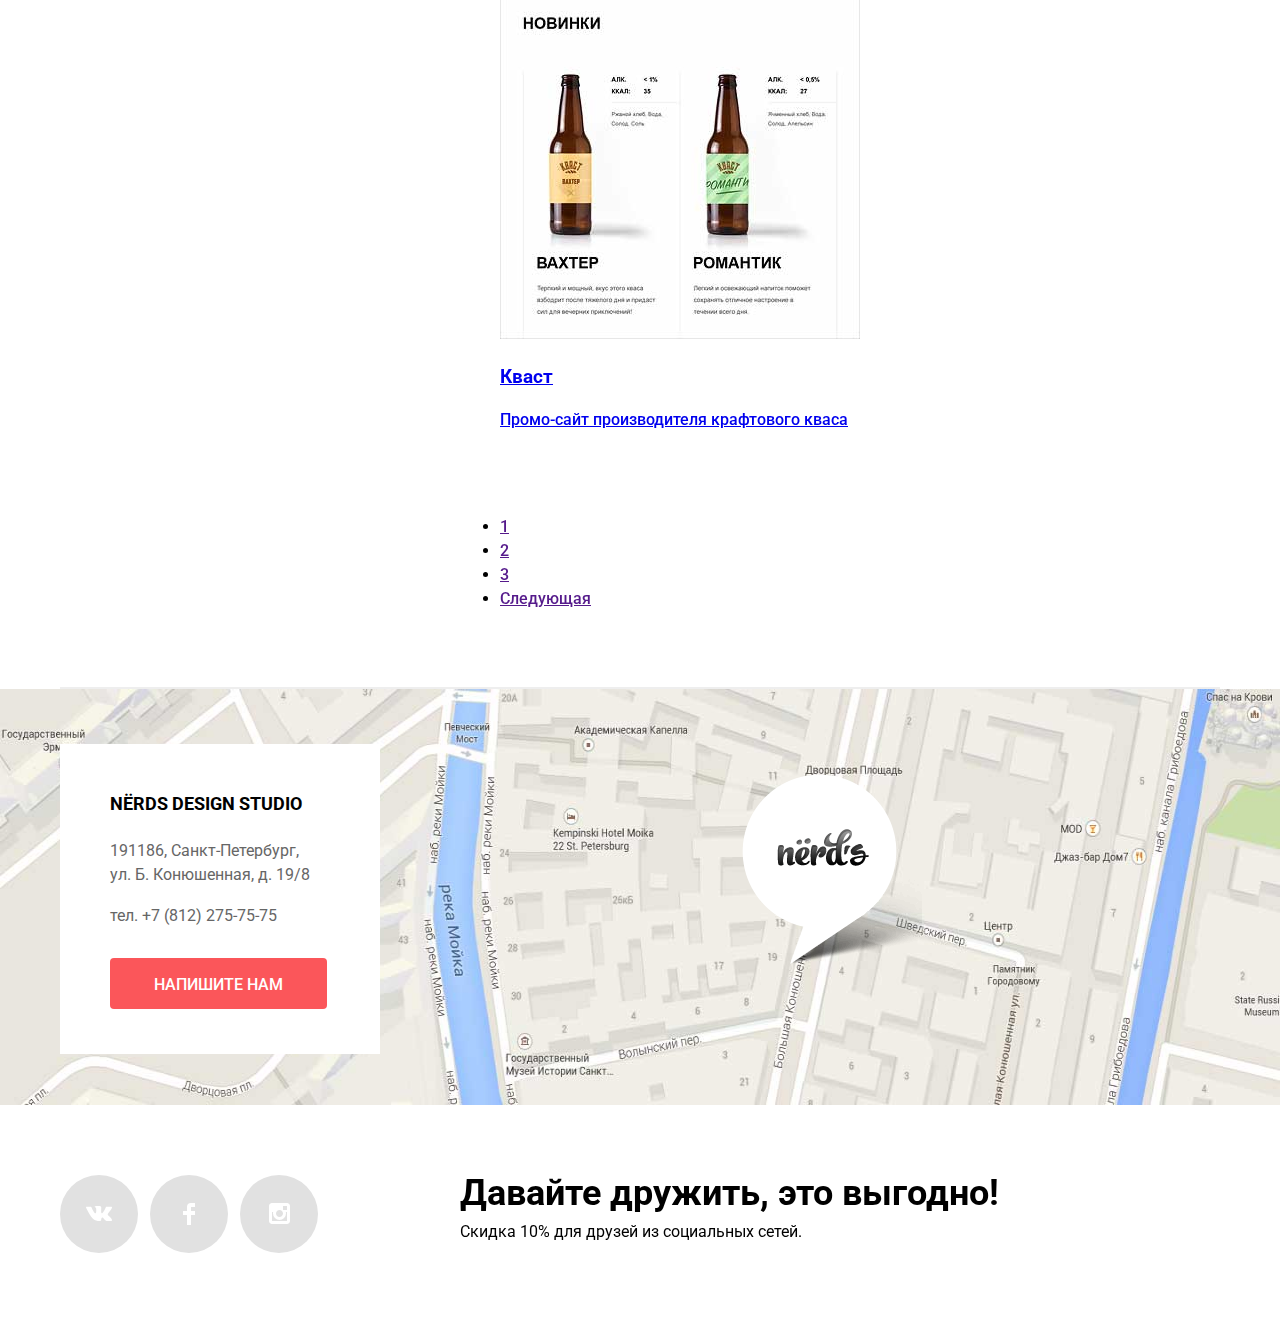
==== commit ab284c51: "Complete styling left column of catalog page" ====
--- a/catalog.html
+++ b/catalog.html
@@ -33,8 +33,8 @@
         <section class="catalog-section">
             <div class="catalog-column-left">
                 <form action="" class="catalog-filter">
-                    <fieldset class="filter-item">
-                        <legend class="range-filter-legend">Стоимость:</legend>
+                    <fieldset class="filter-item filter-range">
+                        <legend>Стоимость:</legend>
                         <div class="range-filter">
                             <div class="range-controls">
                                 <div class="scale">
@@ -53,16 +53,16 @@
                         <legend>Сетка:</legend>
                         <ul class="filter-option-list">
                             <li class="filter-option-item">
-                                <input type="radio" name="layout-button" id="filter-adaptive" disabled>
+                                <input class=" filter-input filter-input-radio visually-hidden" type="radio" name="layout-button" id="filter-adaptive" checked disabled >
                                 <label for="filter-adaptive">Адаптивная</label>
 
                             </li>
                             <li class="filter-option-item">
-                                <input type="radio" name="layout-button" id="filter-fixed">
+                                <input class="filter-input filter-input-radio visually-hidden" type="radio" name="layout-button" id="filter-fixed">
                                 <label for="filter-fixed">Фиксированная</label>
                             </li>
-                            <li class="filter-option-item">
-                                <input type="radio" name="layout-button" id="filter-stretch">
+                            <li class=" filter-option-item">
+                                <input class="filter-input filter-input-radio visually-hidden" type="radio" name="layout-button" id="filter-stretch">
                                 <label for="filter-stretch">Резиновая</label>
                             </li>
                         </ul>    
@@ -71,28 +71,28 @@
                         <legend>Особенности:</legend>
                         <ul class="filter-option-list">
                             <li class="filter-option-item">
-                                <input type="checkbox" name="filter-slider" id="filter-slider">
+                                <input class="filter-input filter-input-checkbox visually-hidden" type="checkbox" name="filter-slider" id="filter-slider">
                                 <label for="filter-slider">Слайдер</label>
                             </li>
                             <li class="filter-option-item">
-                                <input type="checkbox" name="filter-advantages" id="filter-advantages">
+                                <input class="filter-input filter-input-checkbox visually-hidden" type="checkbox" name="filter-advantages" id="filter-advantages">
                                 <label for="filter-advantages">Блок преимуществ</label>
                             </li>
                             <li class="filter-option-item">
-                                <input type="checkbox" name="filter-news" id="filter-news">
+                                <input class="filter-input filter-input-checkbox visually-hidden" type="checkbox" name="filter-news" id="filter-news">
                                 <label for="filter-news">Новости</label>
                             </li>
                             <li class="filter-option-item">
-                                <input type="checkbox" name="filter-gallery" id="filter-gallery">
+                                <input class="filter-input filter-input-checkbox visually-hidden" type="checkbox" name="filter-gallery" id="filter-gallery">
                                 <label for="filter-gallery">Галерея</label>
                             </li>
                             <li class="filter-option-item">
-                                <input type="checkbox" name="filter-card" id="filter-card">
+                                <input class="filter-input filter-input-checkbox visually-hidden" type="checkbox" name="filter-card" id="filter-card" disabled>
                                 <label for="filter-card">Корзина</label>
                             </li>
                         </ul>
                     </fieldset>
-                    <button class="button" type="submit">Показать</button>
+                    <button class="button button-grey" type="submit">Показать</button>
                 </form>
             </div>
             <div class="catalog-column-right">
--- a/css/main.css
+++ b/css/main.css
@@ -30,9 +30,10 @@
     margin: 0 auto;
     padding: 0 20px;
 }
-.visually-hidden {
-    position: absolute;
-
+.visually-hidden:not(:focus):not(:active), 
+input[type=checkbox].visually-hidden, 
+input[type=radio].visually-hidden {
+    position: absolute;
     width: 1px;
     height: 1px;
     margin: -1px;
@@ -51,7 +52,12 @@
     text-decoration: none;
     text-transform: uppercase;
     border-radius: 4px;
-}
+    border: none;
+    border-top: 3px solid transparent;
+    word-break: break-word;
+
+}
+
 .button:focus {
 
     color: rgba(255, 255, 255, 0.3);
@@ -60,9 +66,11 @@
     background-color: #fb565a;
 }
 .button-red:hover {
+
     background-color: #e74246;
 }
 .button-red:focus {
+    border-color: #c13135;
     background-color: #d7373b;
 }
 .button-green {
@@ -72,6 +80,7 @@
     background-color: #00bc6c;
 }
 .button-green:focus {
+    border-color: #009958;
     background-color: #00aa62;
 }
 .button-yellow {
@@ -81,7 +90,21 @@
     background-color: #eab534;
 }
 .button-yellow:focus {
+    border-color: #ce961f;
     background-color: #e5a722;
+}
+.button-grey {
+    color: #000000;
+    background-color: #eeeeee;
+}
+.button-grey:hover {
+    background-color: #dfdfdf;
+}
+.button-grey:focus {
+    color: #000000;
+    border-color: #bfbfbf;
+    background-color: #d5d5d5;
+    opacity: 0.3;
 }
 .main-header {
     width: 100%;
@@ -714,21 +737,27 @@
 .catalog-column-right {
     width: 760px;
 }
+.catalog-filter .button {
+    width: 100%;
+}
 .filter-item {
     padding: 0;
     margin: 0;
-    margin-bottom: 50px;
+    margin-bottom: 26px;
     border: 0;
 }
 .filter-item legend {
     margin: 0;
-    margin-bottom: 20px;
+    margin-bottom: 15px;
     font-size: 18px;
     line-height: 30px;
     font-weight: 700;
     text-transform: uppercase;
 }
-.filter-item .range-filter-legend {
+.filter-range {
+    margin-bottom: 50px;
+}
+.filter-range legend {
     margin-bottom: 50px;
 }
 .range-controls {
@@ -806,17 +835,20 @@
 }
 .filter-option-item label {
     color: #283136;
-}
-.filter-item input[type="radio"] + label::before {
+    cursor: pointer;
+    user-select: none;
+}
+.filter-input-radio + label::before {
     content: "";
     position: absolute;
     left: 0px;
     width: 16px;
     height: 16px;
-    border: 4px solid #a6a6a6;
+    border: 4px solid #4d4d4d;
+    opacity: 0.4;
     border-radius: 50%;
 }
-.filter-item input[type="radio"]:checked + label::after {
+.filter-input-radio:checked + label::after {
     content: "";
     position: absolute;
     left: 8px;
@@ -824,28 +856,42 @@
     width: 8px;
     height: 8px;
     border-radius: 50%;
-    background-color: #a6a6a6;
-}
-.filter-option-item label:hover {
+    background-color: #4d4d4d;
+    opacity: 0.4;
+}
+.filter-input + label:hover,
+.filter-input + label:focus{
     color: #000000;
-}
-.filter-item input[type="radio"] + label:hover::before,
-.filter-item input[type="checkbox"] + label:hover::before{
-    border-color: #4d4d4d;
-    
-}
-.filter-item input[type="radio"]:checked + label:hover::after {
-    background-color: #4d4d4d;
-}
-.filter-option-item input:disabled + label,
-.filter-option-item input:disabled + label,
-.filter-option-item input:disabled + label::before,
-.filter-option-item input:disabled + label::before {
+
+}
+.filter-input + label:hover::before,
+.filter-input + label:focus::before,
+.filter-input + label:hover::after,
+.filter-input + label:focus::after {
+    opacity: 1;
+}
+.filter-input:disabled + label{
+    color: #283136;
     opacity: 0.3;
 }
-
-
-.filter-option-item input[type="radio"],
-.filter-option-item input[type="checkbox"] {
-    display: none;
-}+.filter-input:disabled + label::before,
+.filter-input:disabled + label::after,
+.filter-input:disabled + label:hover::before,
+.filter-input:disabled + label:hover::after
+ {
+    opacity: 0.3;
+}
+.filter-input-checkbox + label::before{
+    content: "";
+    position: absolute;
+    left: 0px;
+    width: 24px;
+    height: 24px;
+    background-image: url("../img/checkbox-off.svg");
+    background-repeat: no-repeat;
+    opacity: 0.4;
+}
+.filter-input-checkbox:checked + label::before {
+    width: 27px;
+    background-image: url("../img/checkbox-on.svg");
+}
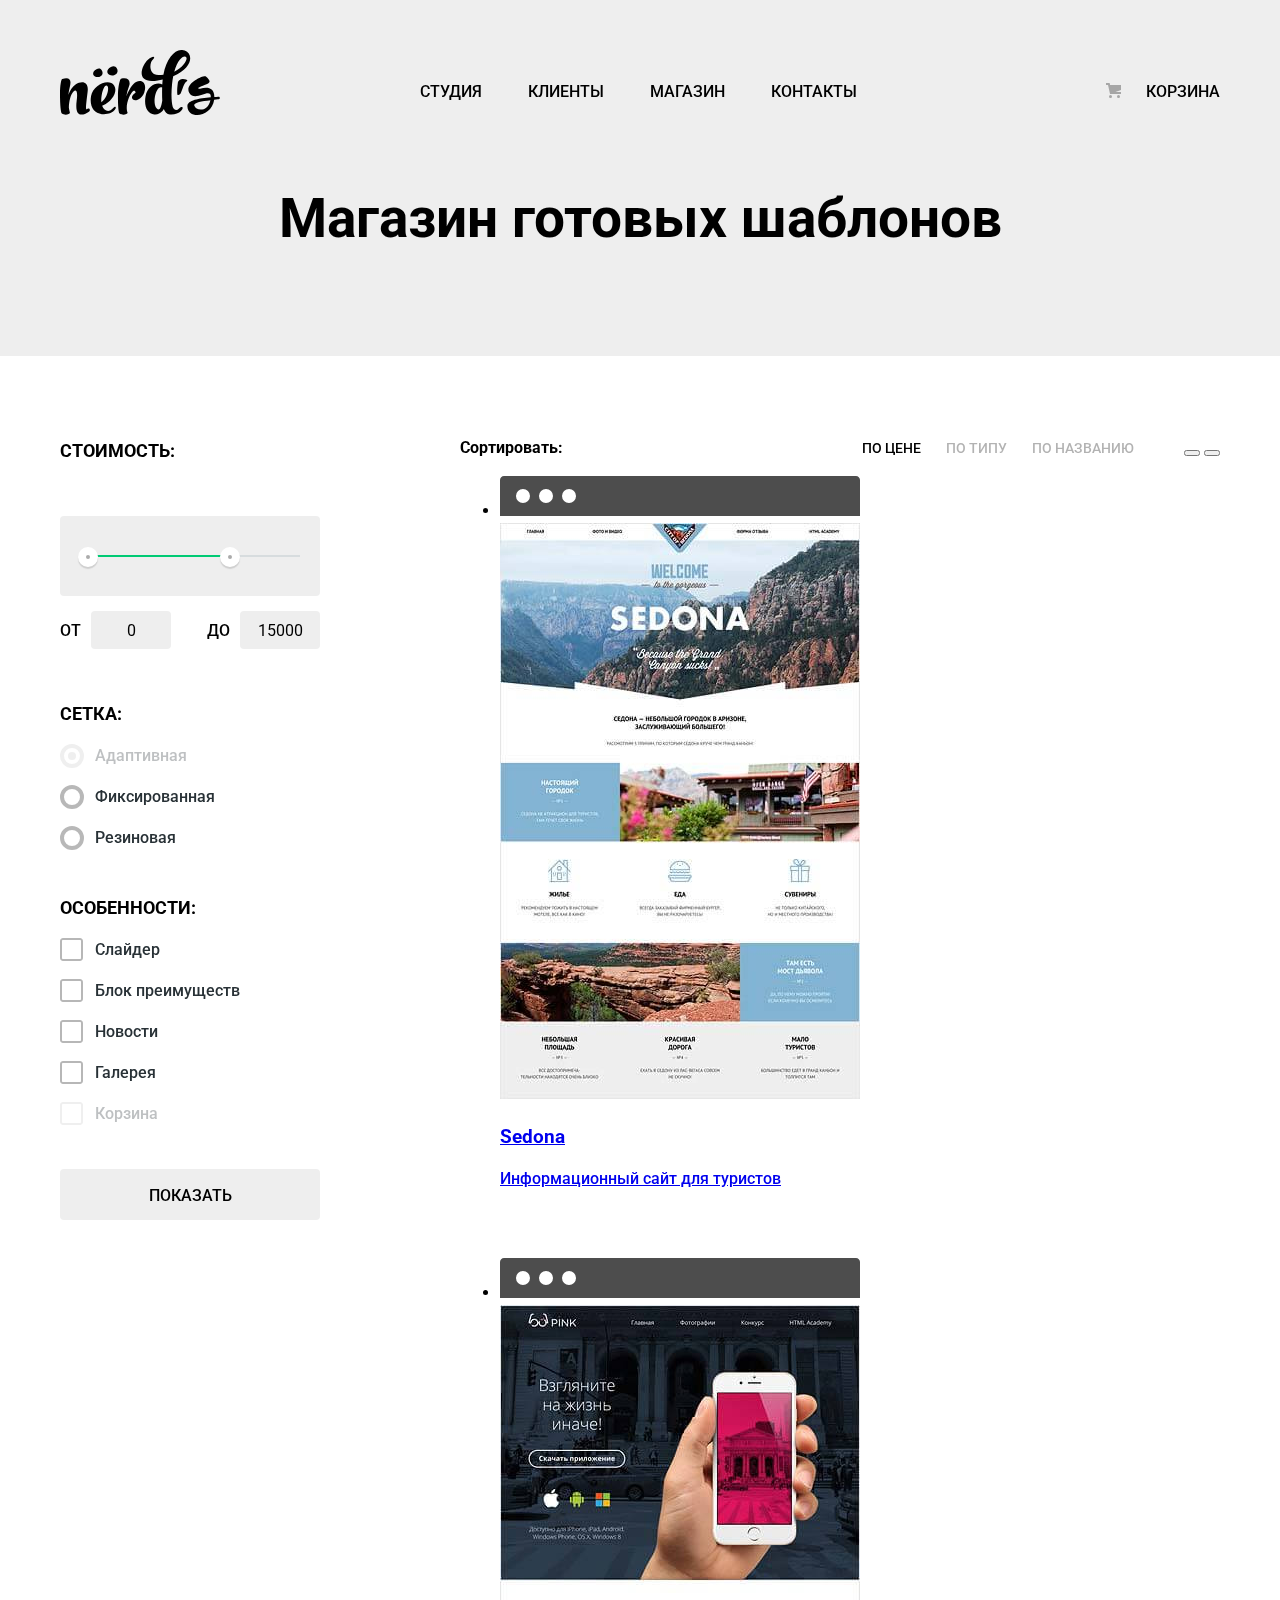
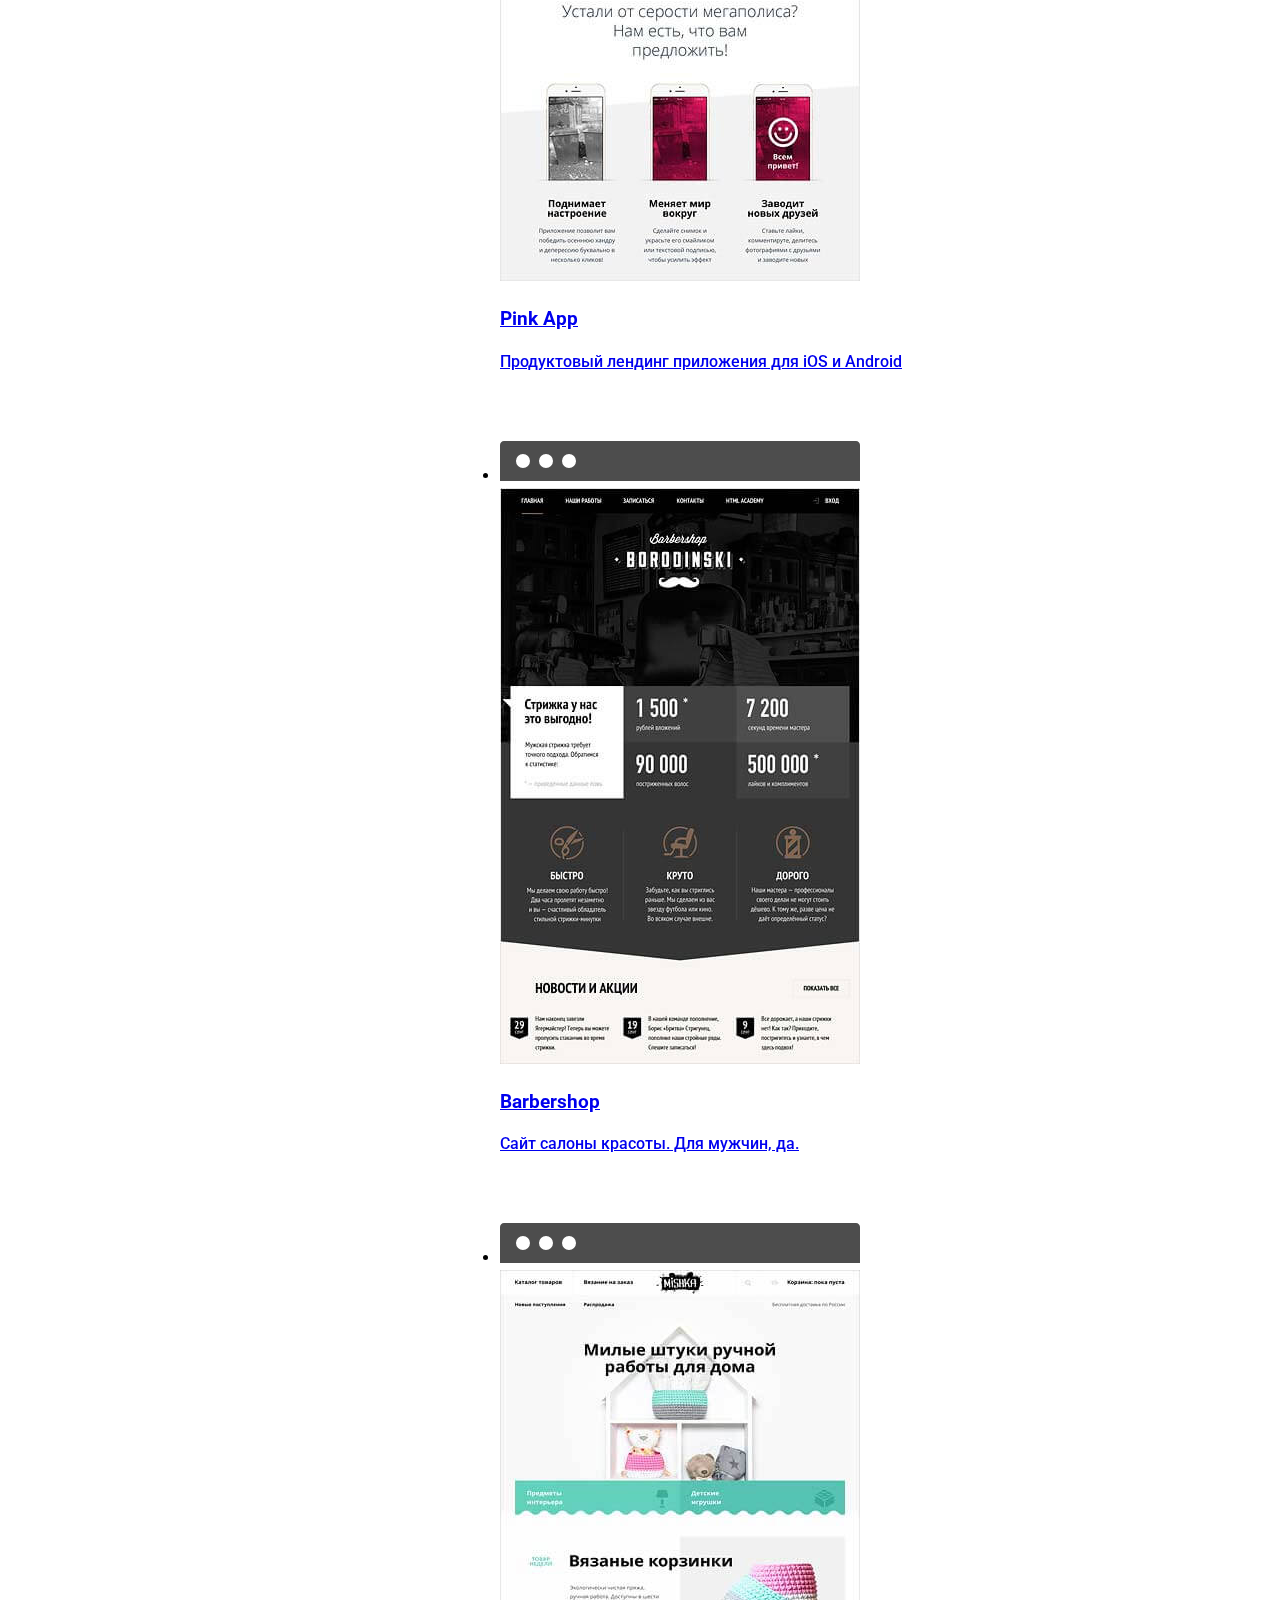
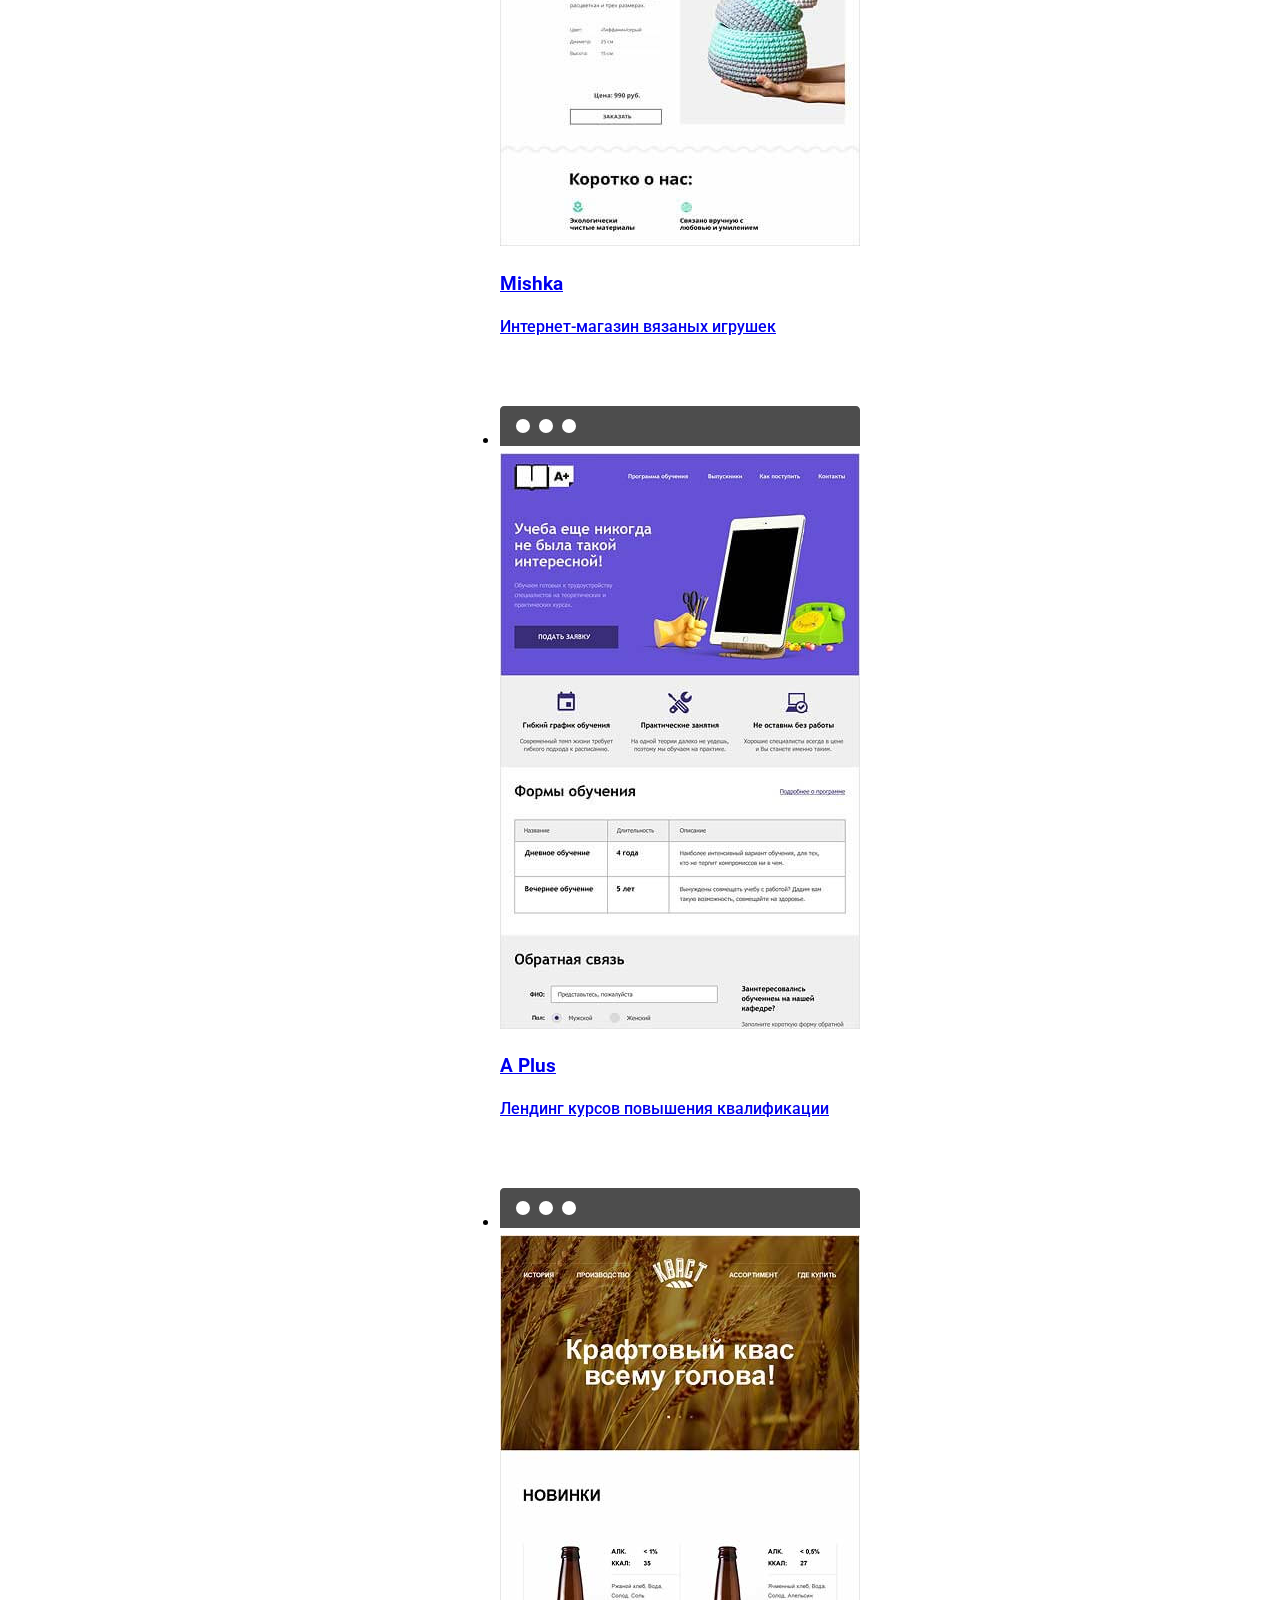
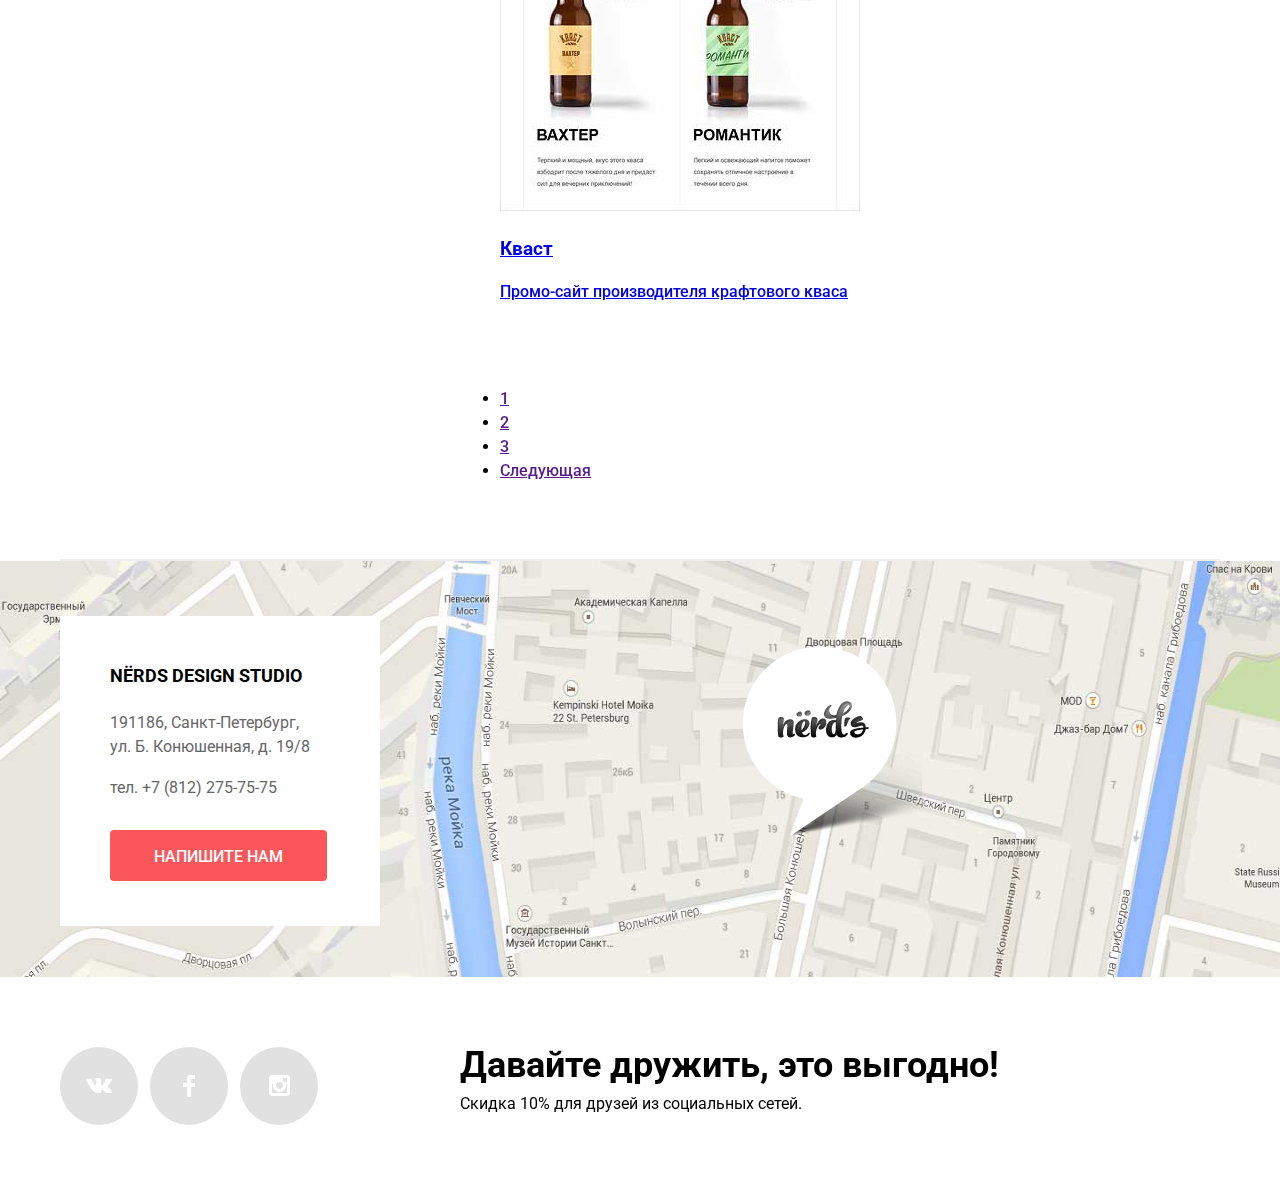
==== commit b2d22105: "some styles" ====
--- a/catalog.html
+++ b/catalog.html
@@ -96,14 +96,14 @@
                 </form>
             </div>
             <div class="catalog-column-right">
-                <div class="sort">
+                <div class="catalog-sort-wrapper">
                     <b>Сортировать:</b>
-                    <ul class="sort-list">
-                        <li><a href="">По цене</a></li>
+                    <ul class="catalog-sort-list">
+                        <li class="catalog-sort-item catalog-sort-item-selected"><a href="">По цене</a></li>
                         <li><a href="">По типу</a></li>
                         <li><a href="">По названию</a></li>
                     </ul>
-                    <p class="sort-buttons">
+                    <p class="catalog-sort-buttons">
                         <button type="button" class="sort-button sort-button-down"><span class="visually-hidden">По убыванию</span></button>
                         <button type="button" class="sort-button sort-button-up"><span class="visually-hidden">По возрастанию</span></button>
                     </p>
--- a/css/main.css
+++ b/css/main.css
@@ -895,3 +895,40 @@
     width: 27px;
     background-image: url("../img/checkbox-on.svg");
 }
+.catalog-sort-wrapper {
+    display: flex;
+    align-items: center;
+}
+.catalog-sort-wrapper b {
+}
+.catalog-sort-list {
+    display: flex;
+    justify-content: space-between;
+    margin: 0;
+    margin-left: auto;
+    padding: 0;
+    list-style: none;
+    margin-right: 25px;
+}
+.catalog-sort-list li {
+    margin-right: 25px;
+}
+.catalog-sort-list a {
+    color: #000000;
+    font-size: 14px;
+    line-height: 18px;
+    text-transform: uppercase;
+    text-decoration: none;
+    opacity: 0.3;
+}
+.catalog-sort-list a:hover {
+    opacity: 0.6;
+}
+.catalog-sort-item-selected a,
+.catalog-sort-list a:focus{
+    opacity: 1;
+}
+
+.catalog-sort-wrapper p {
+ margin: 0;
+}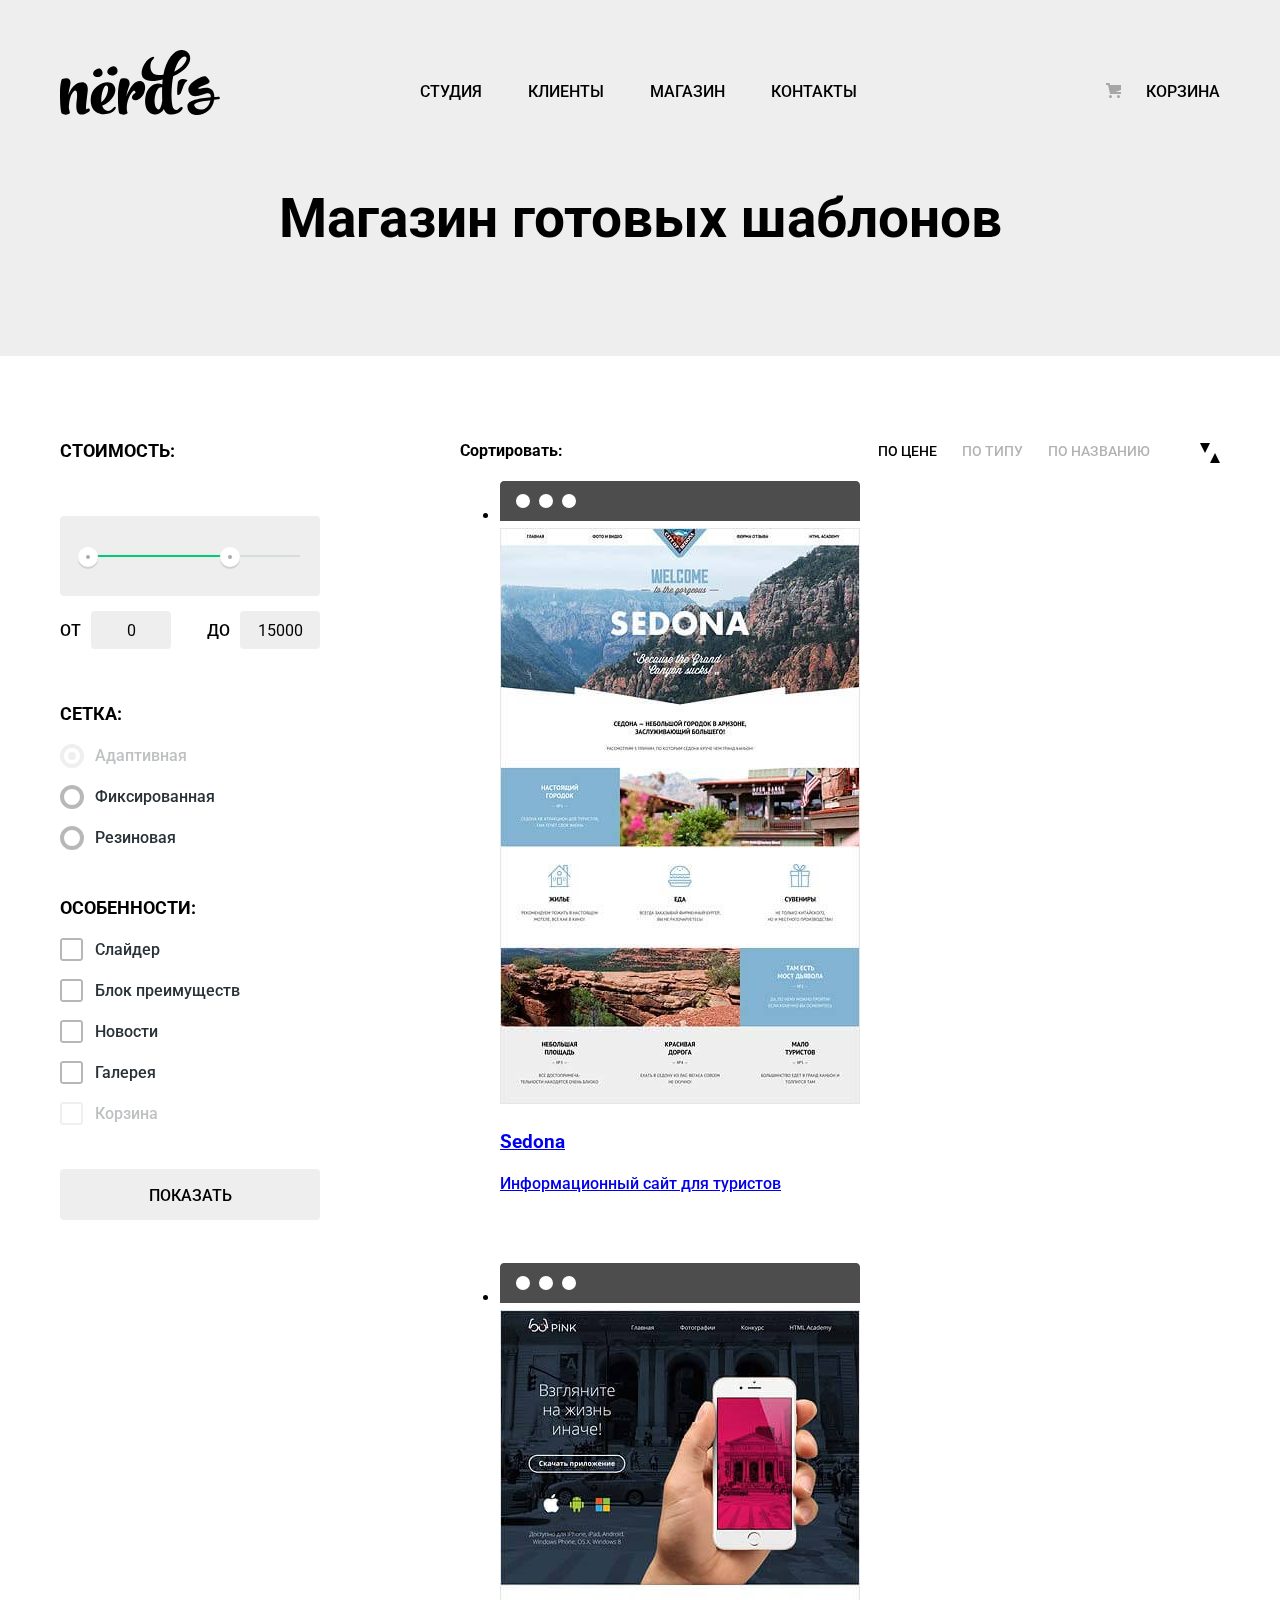
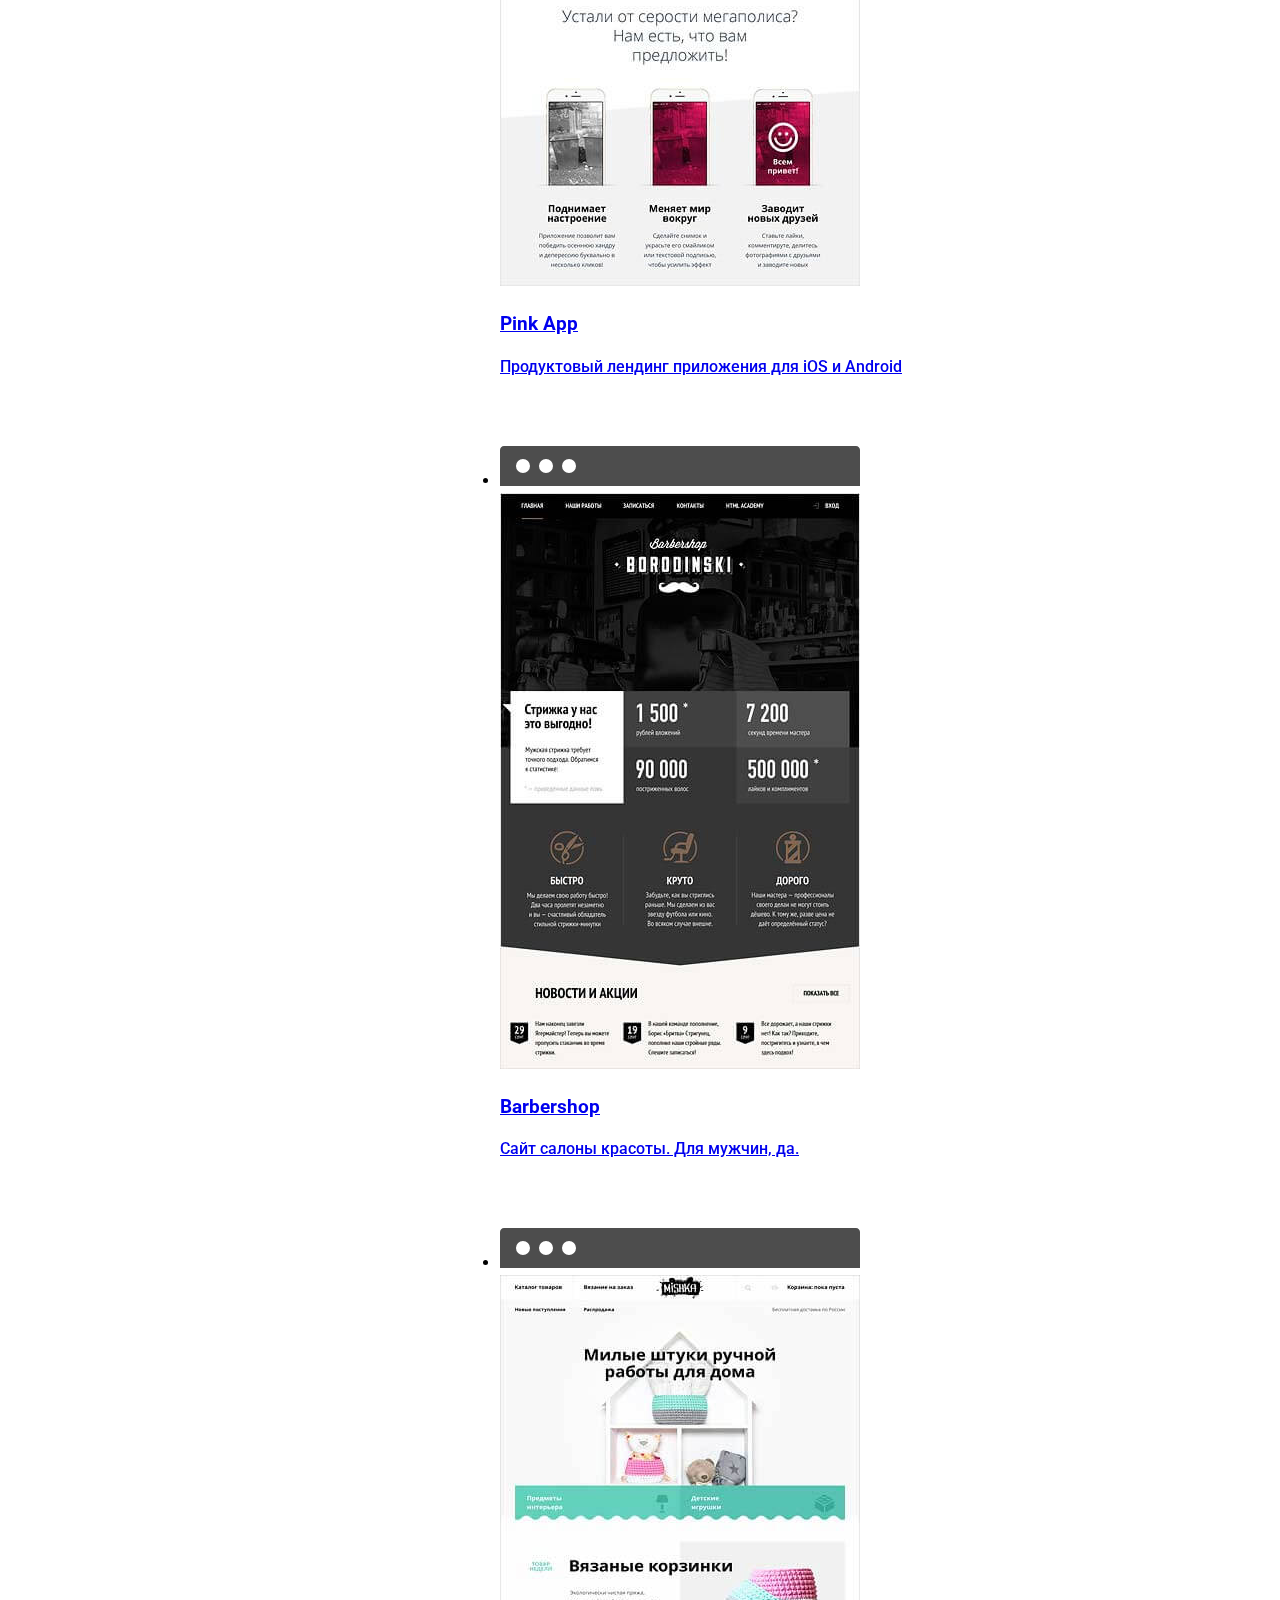
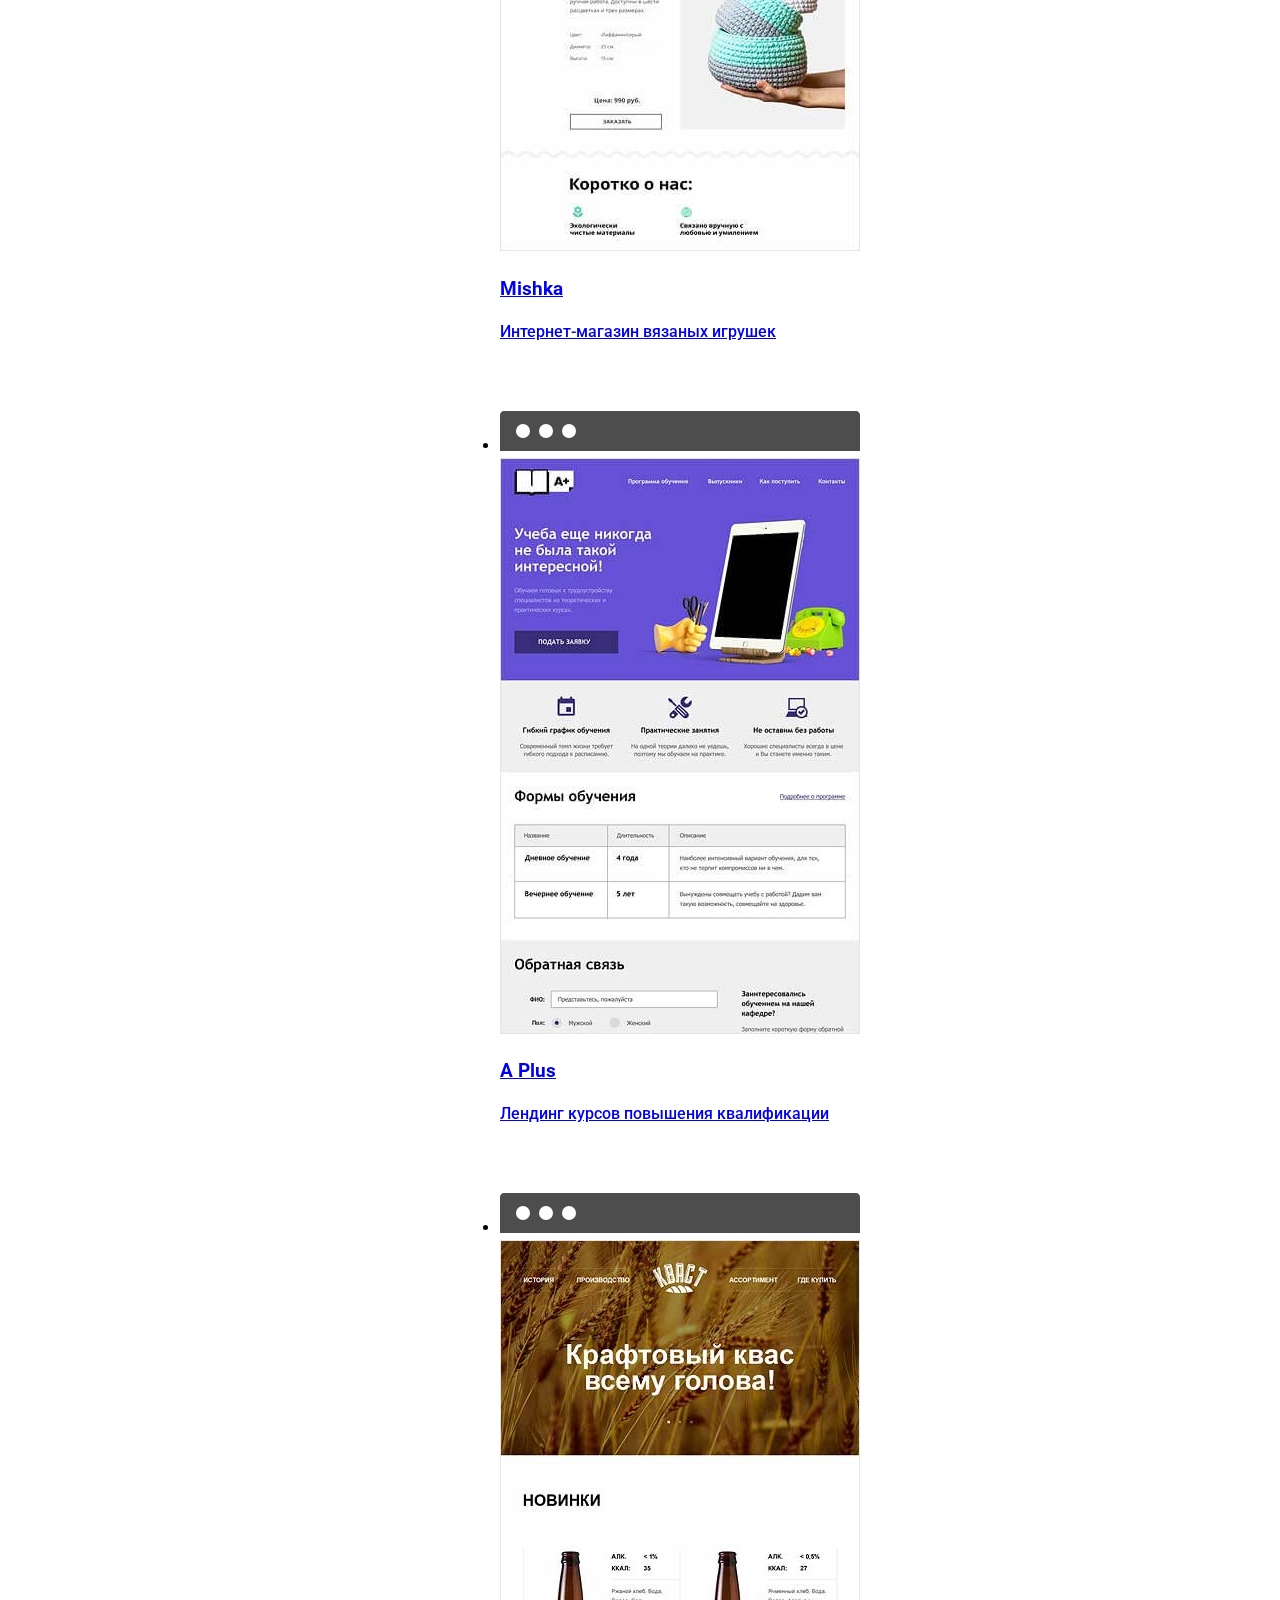
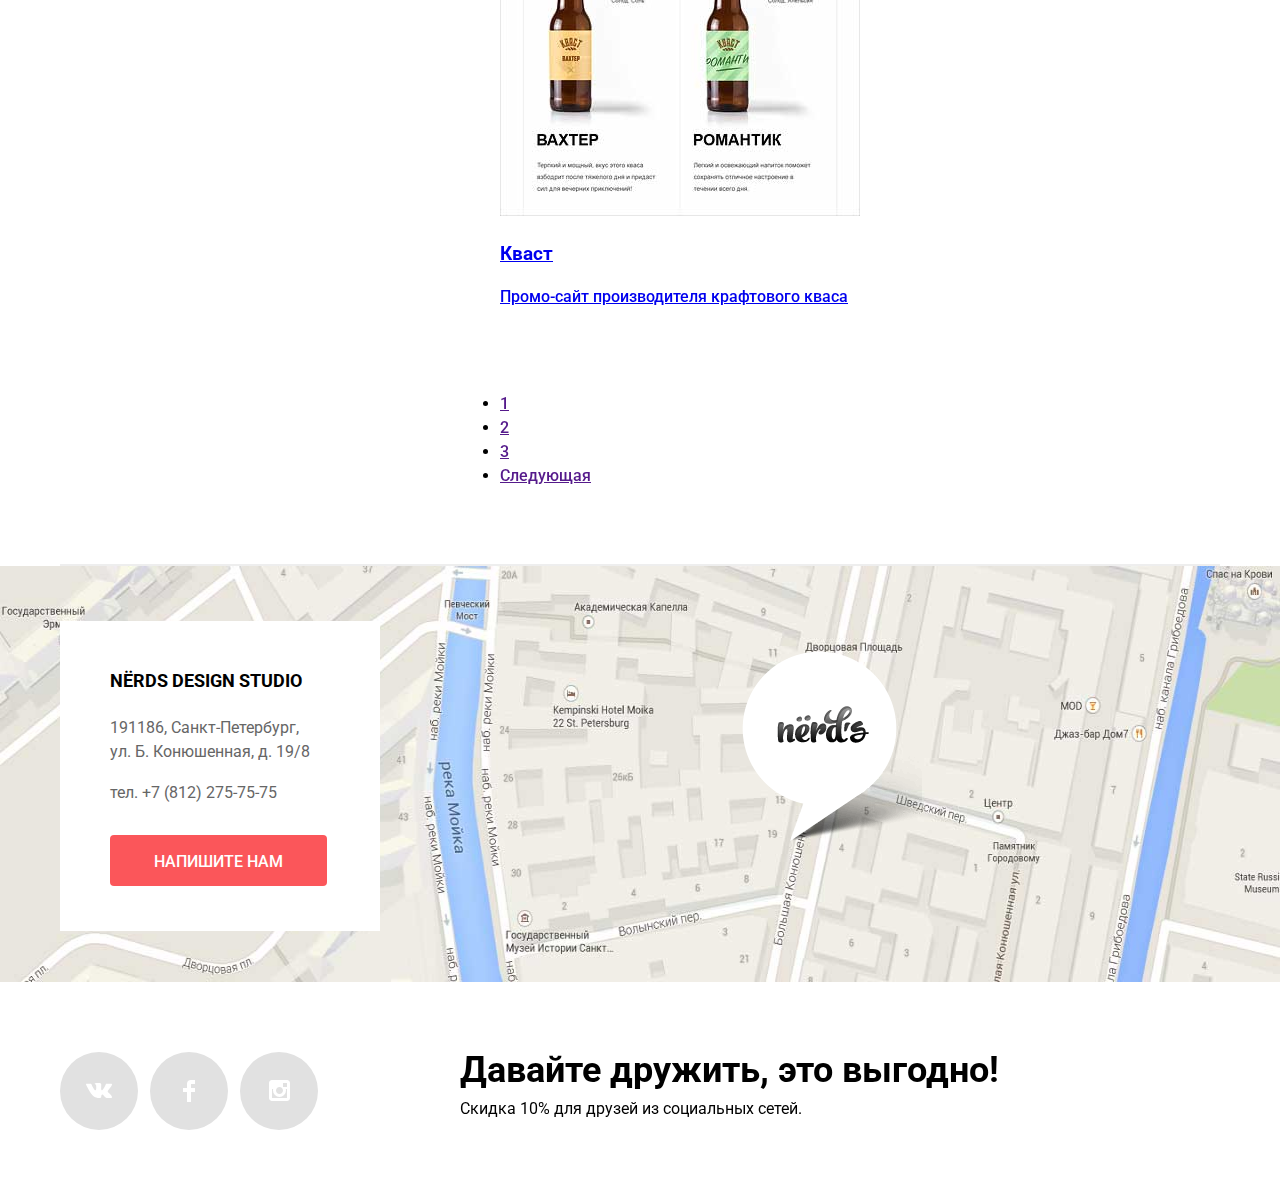
==== commit 6c7f22ce: "fsd" ====
--- a/catalog.html
+++ b/catalog.html
@@ -104,8 +104,8 @@
                         <li><a href="">По названию</a></li>
                     </ul>
                     <p class="catalog-sort-buttons">
-                        <button type="button" class="sort-button sort-button-down"><span class="visually-hidden">По убыванию</span></button>
-                        <button type="button" class="sort-button sort-button-up"><span class="visually-hidden">По возрастанию</span></button>
+                        <a href="" class="sort-button sort-button-down"><span class="visually-hidden">По убыванию</span></a>
+                        <a  href="" class="sort-button sort-button-up"><span class="visually-hidden">По возрастанию</span></a>
                     </p>
                 </div>
                 <ul class="products-list">
--- a/css/main.css
+++ b/css/main.css
@@ -931,4 +931,24 @@
 
 .catalog-sort-wrapper p {
  margin: 0;
-}+}
+.catalog-sort-buttons .sort-button {
+    width: 0;
+    height: 0px;
+    font-size: 0;
+    border: 0;
+    background-color: transparent;
+
+}
+.catalog-sort-buttons .sort-button-down {
+    border-left: 5px solid transparent;
+    border-right: 5px solid transparent;
+    border-top: 10px solid #000000;
+
+}
+.catalog-sort-buttons .sort-button-up {
+    border-left: 5px solid transparent;
+    border-right: 5px solid transparent;
+    border-bottom: 10px solid #000000;
+
+}
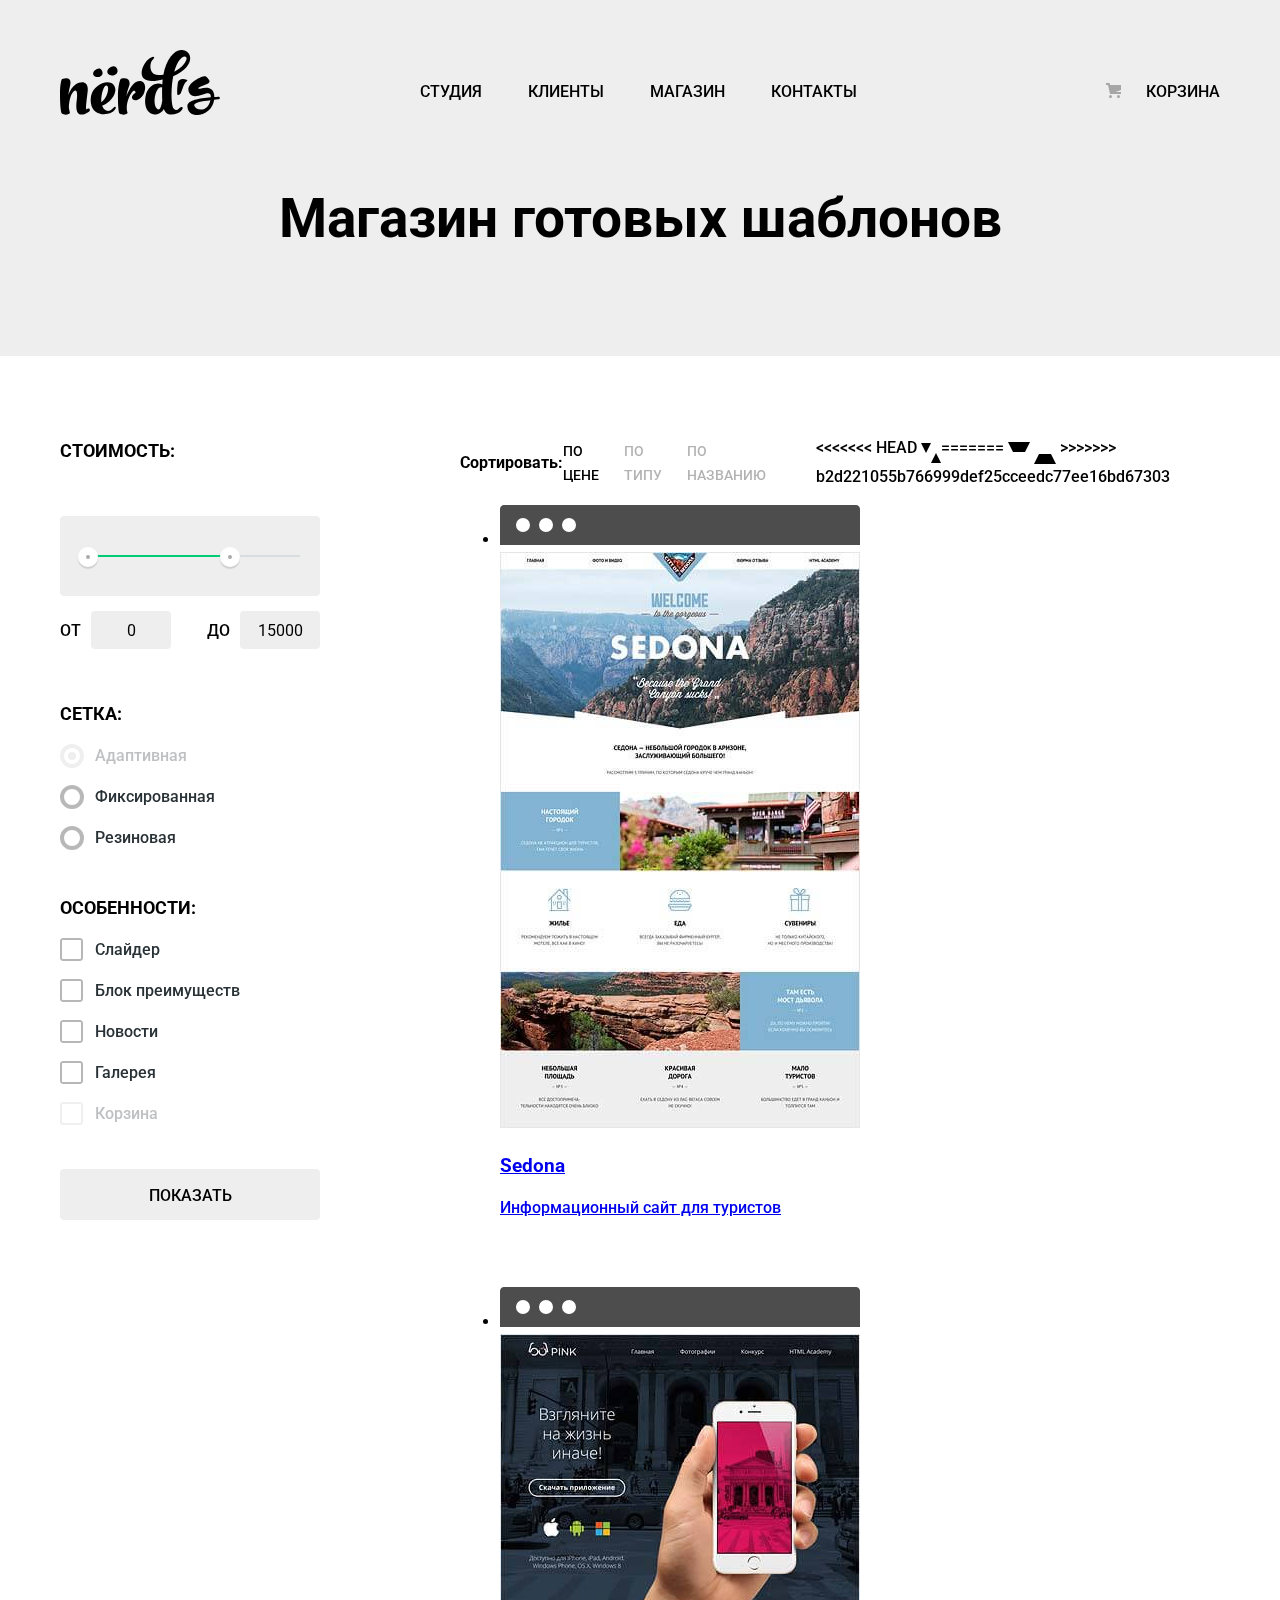
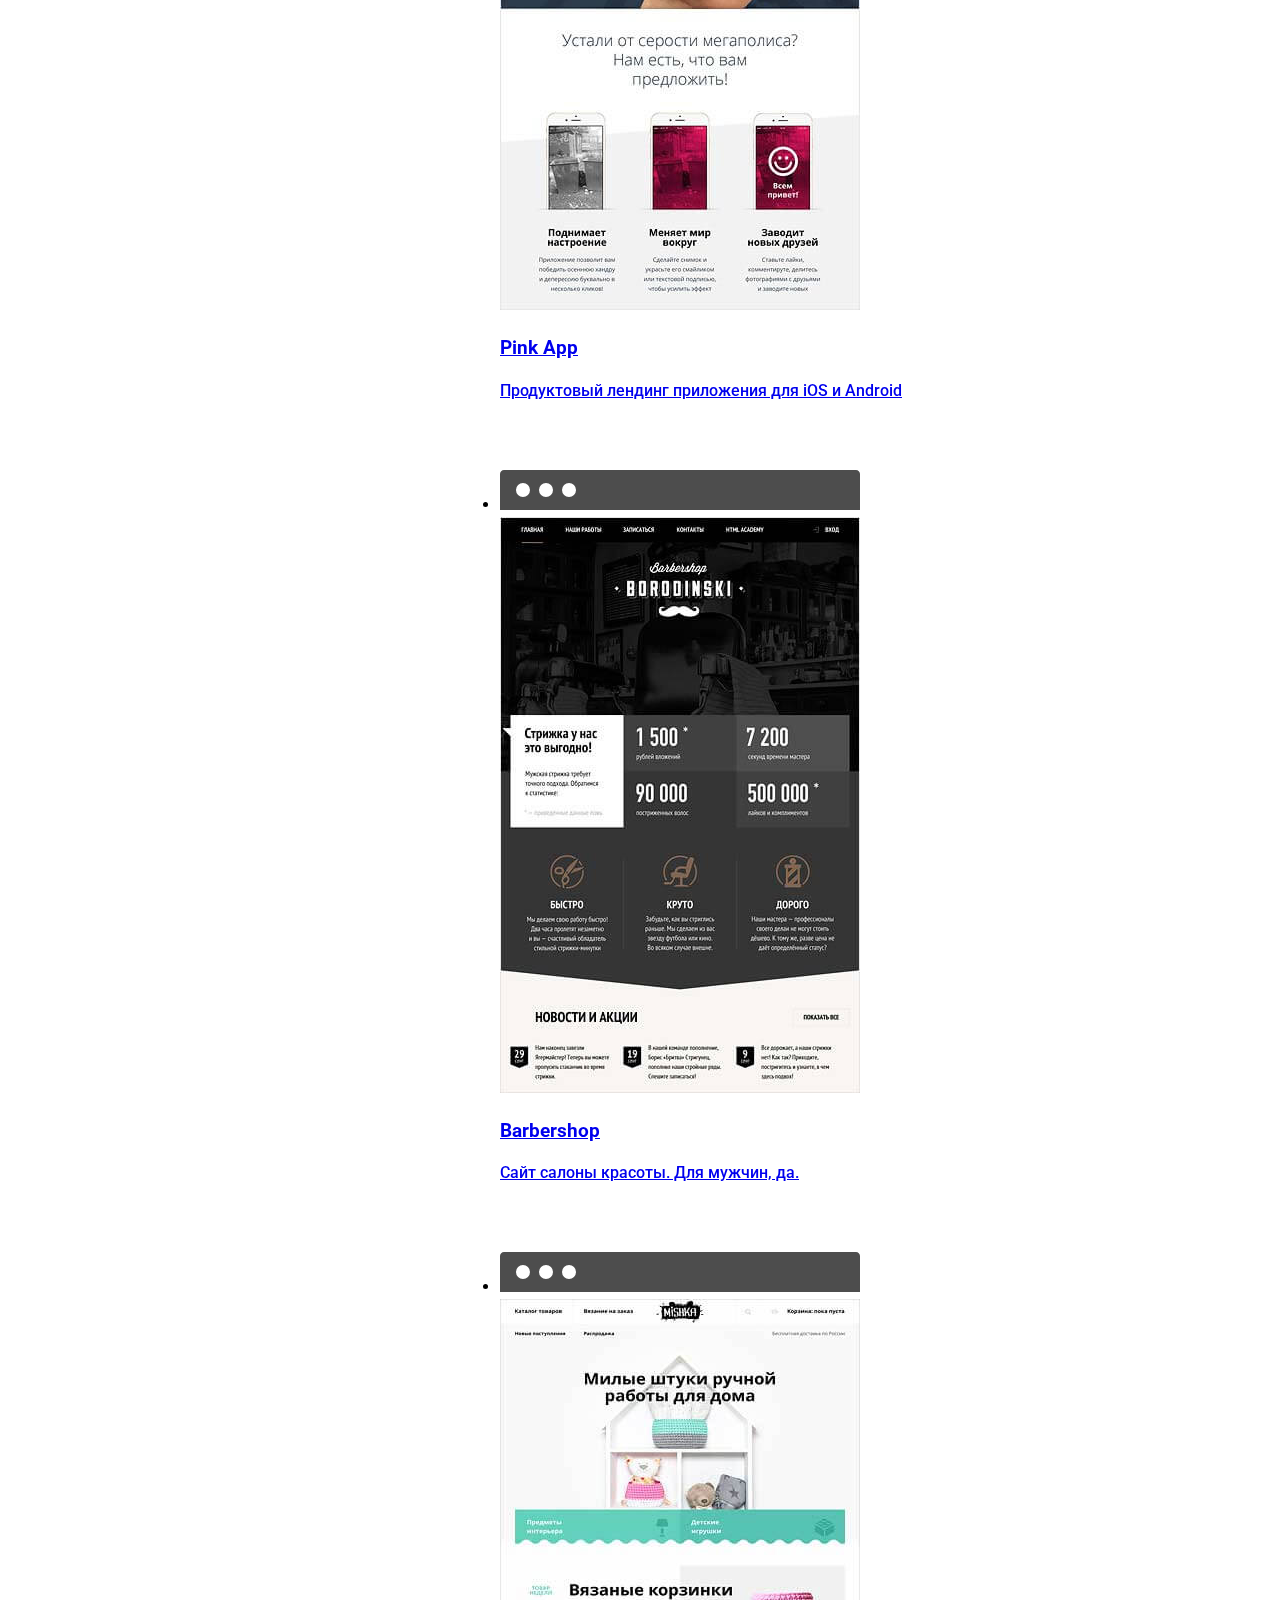
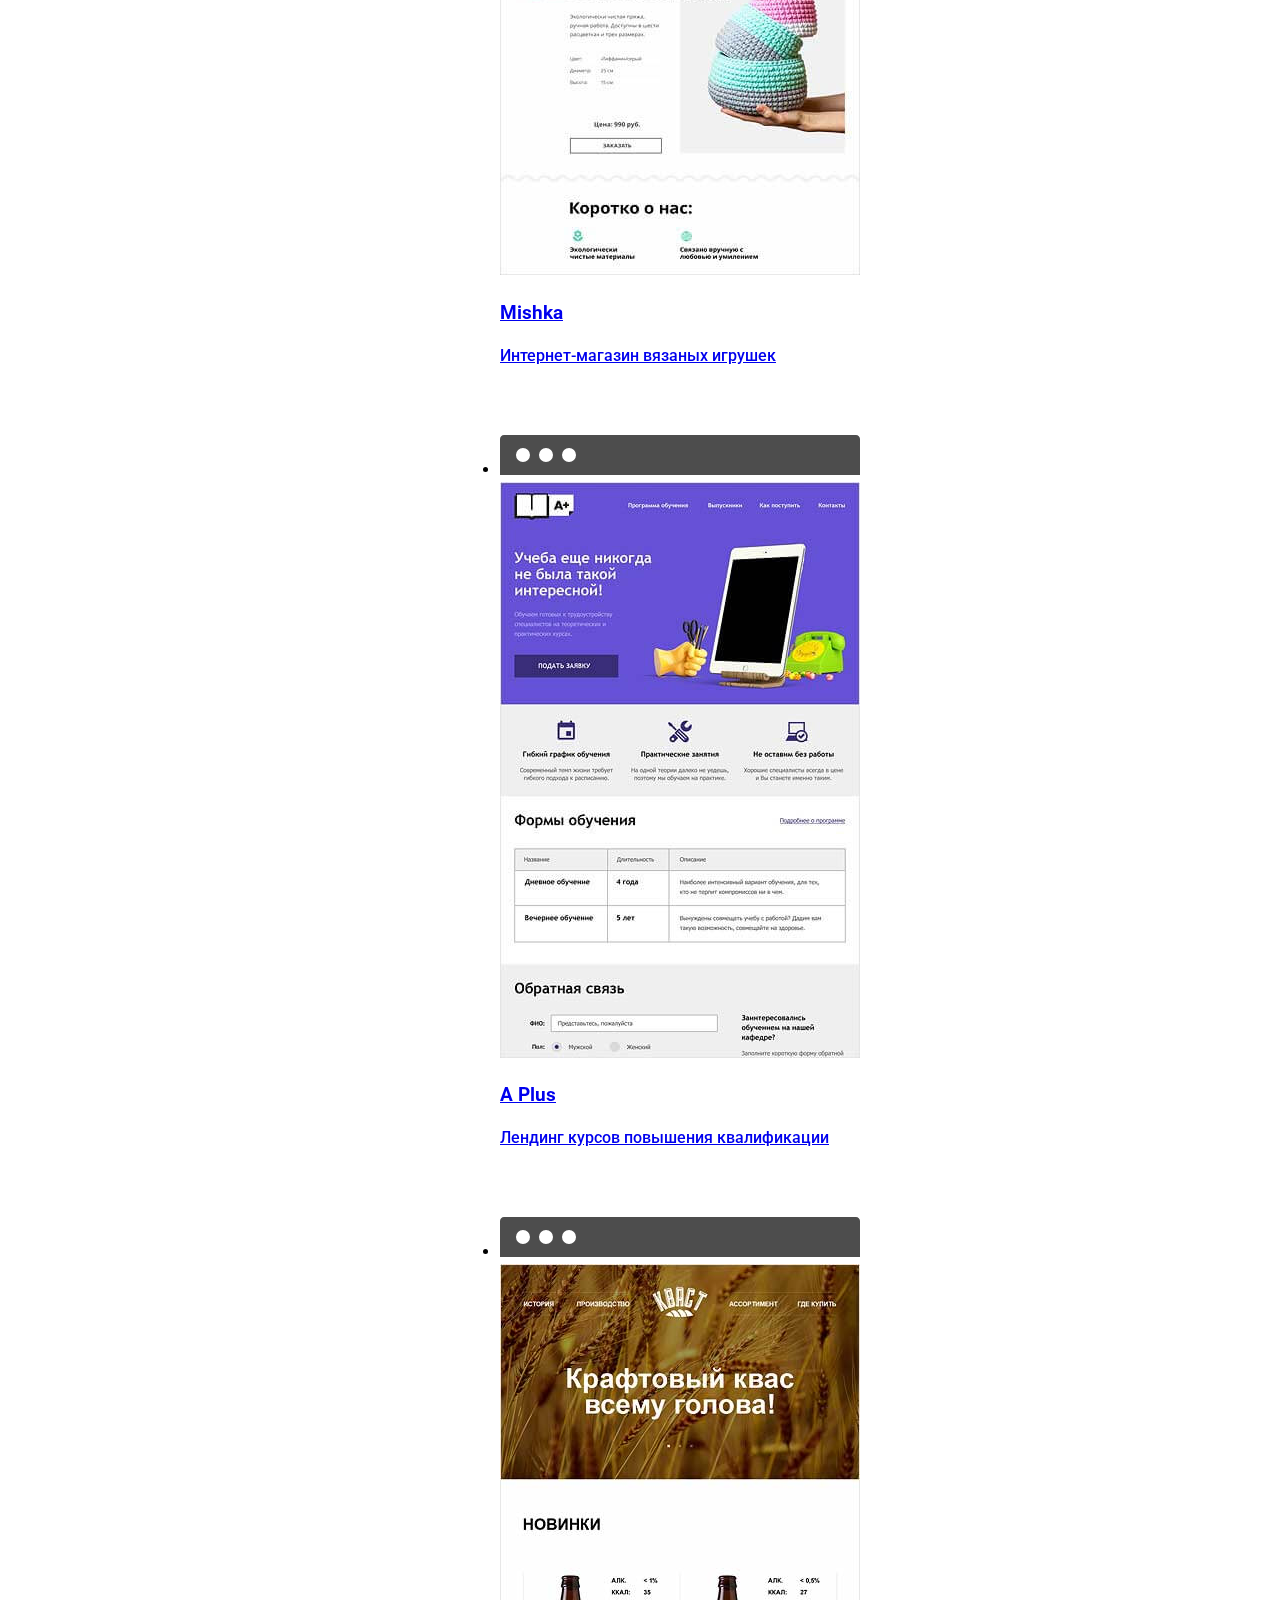
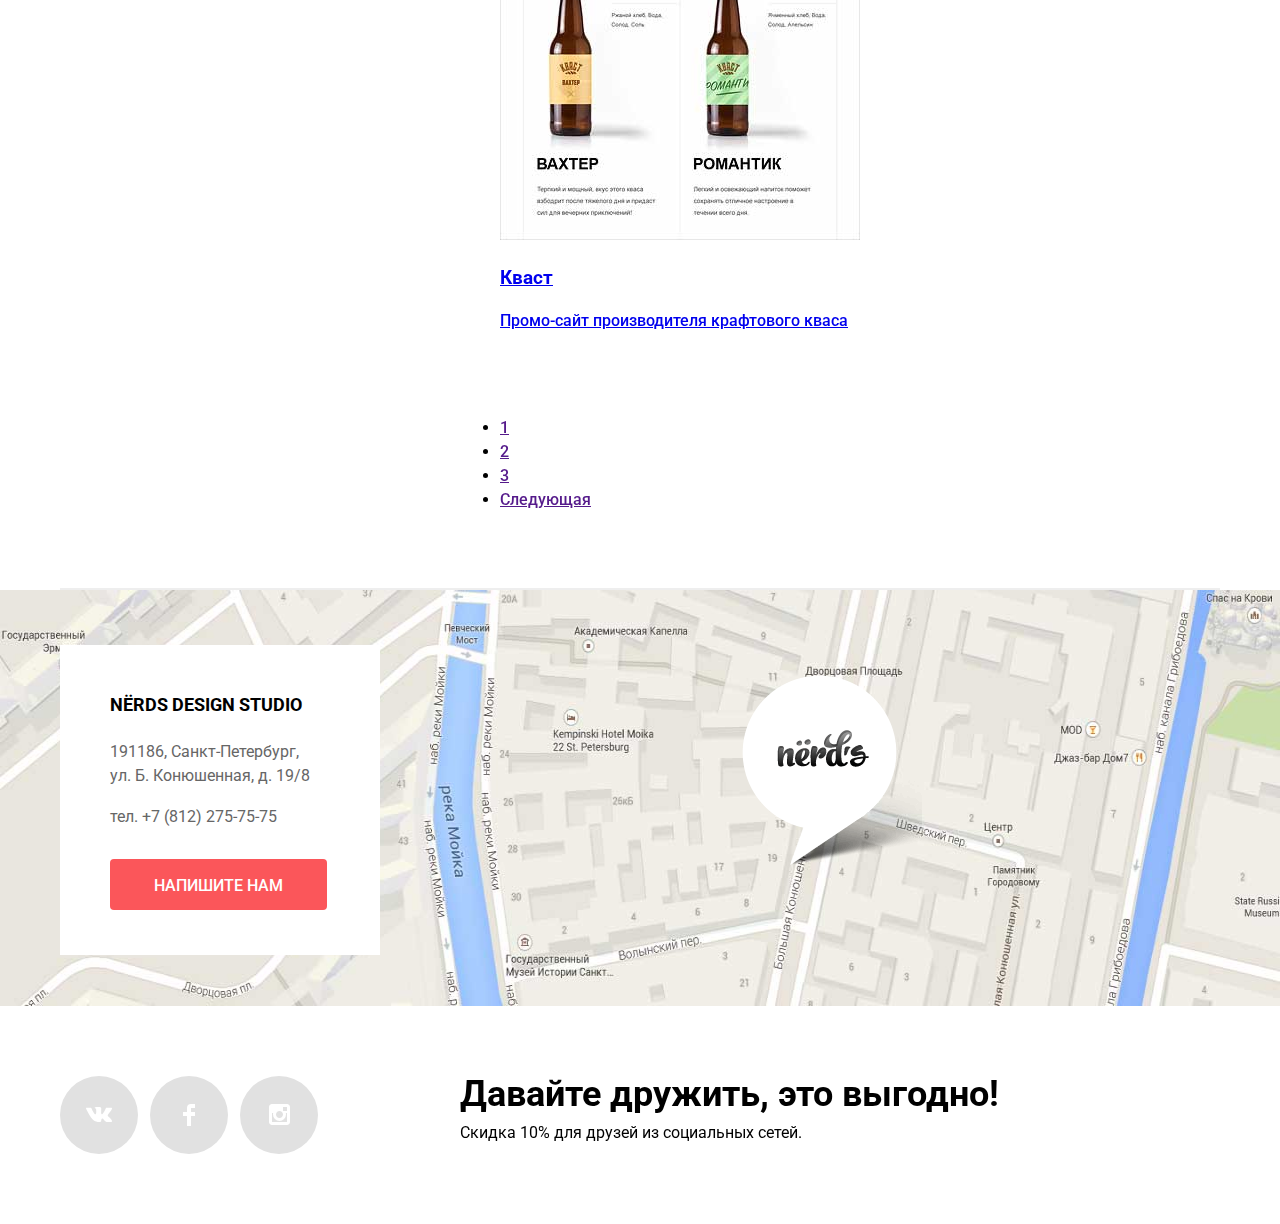
==== commit 311051e2: "commit" ====
--- a/catalog.html
+++ b/catalog.html
@@ -104,8 +104,13 @@
                         <li><a href="">По названию</a></li>
                     </ul>
                     <p class="catalog-sort-buttons">
+<<<<<<< HEAD
                         <a href="" class="sort-button sort-button-down"><span class="visually-hidden">По убыванию</span></a>
                         <a  href="" class="sort-button sort-button-up"><span class="visually-hidden">По возрастанию</span></a>
+=======
+                        <button type="button" class="sort-button sort-button-down"><span class="visually-hidden">По убыванию</span></button>
+                        <button type="button" class="sort-button sort-button-up"><span class="visually-hidden">По возрастанию</span></button>
+>>>>>>> b2d221055b766999def25cceedc77ee16bd67303
                     </p>
                 </div>
                 <ul class="products-list">
--- a/css/main.css
+++ b/css/main.css
@@ -934,7 +934,7 @@
 }
 .catalog-sort-buttons .sort-button {
     width: 0;
-    height: 0px;
+    height: 0;
     font-size: 0;
     border: 0;
     background-color: transparent;
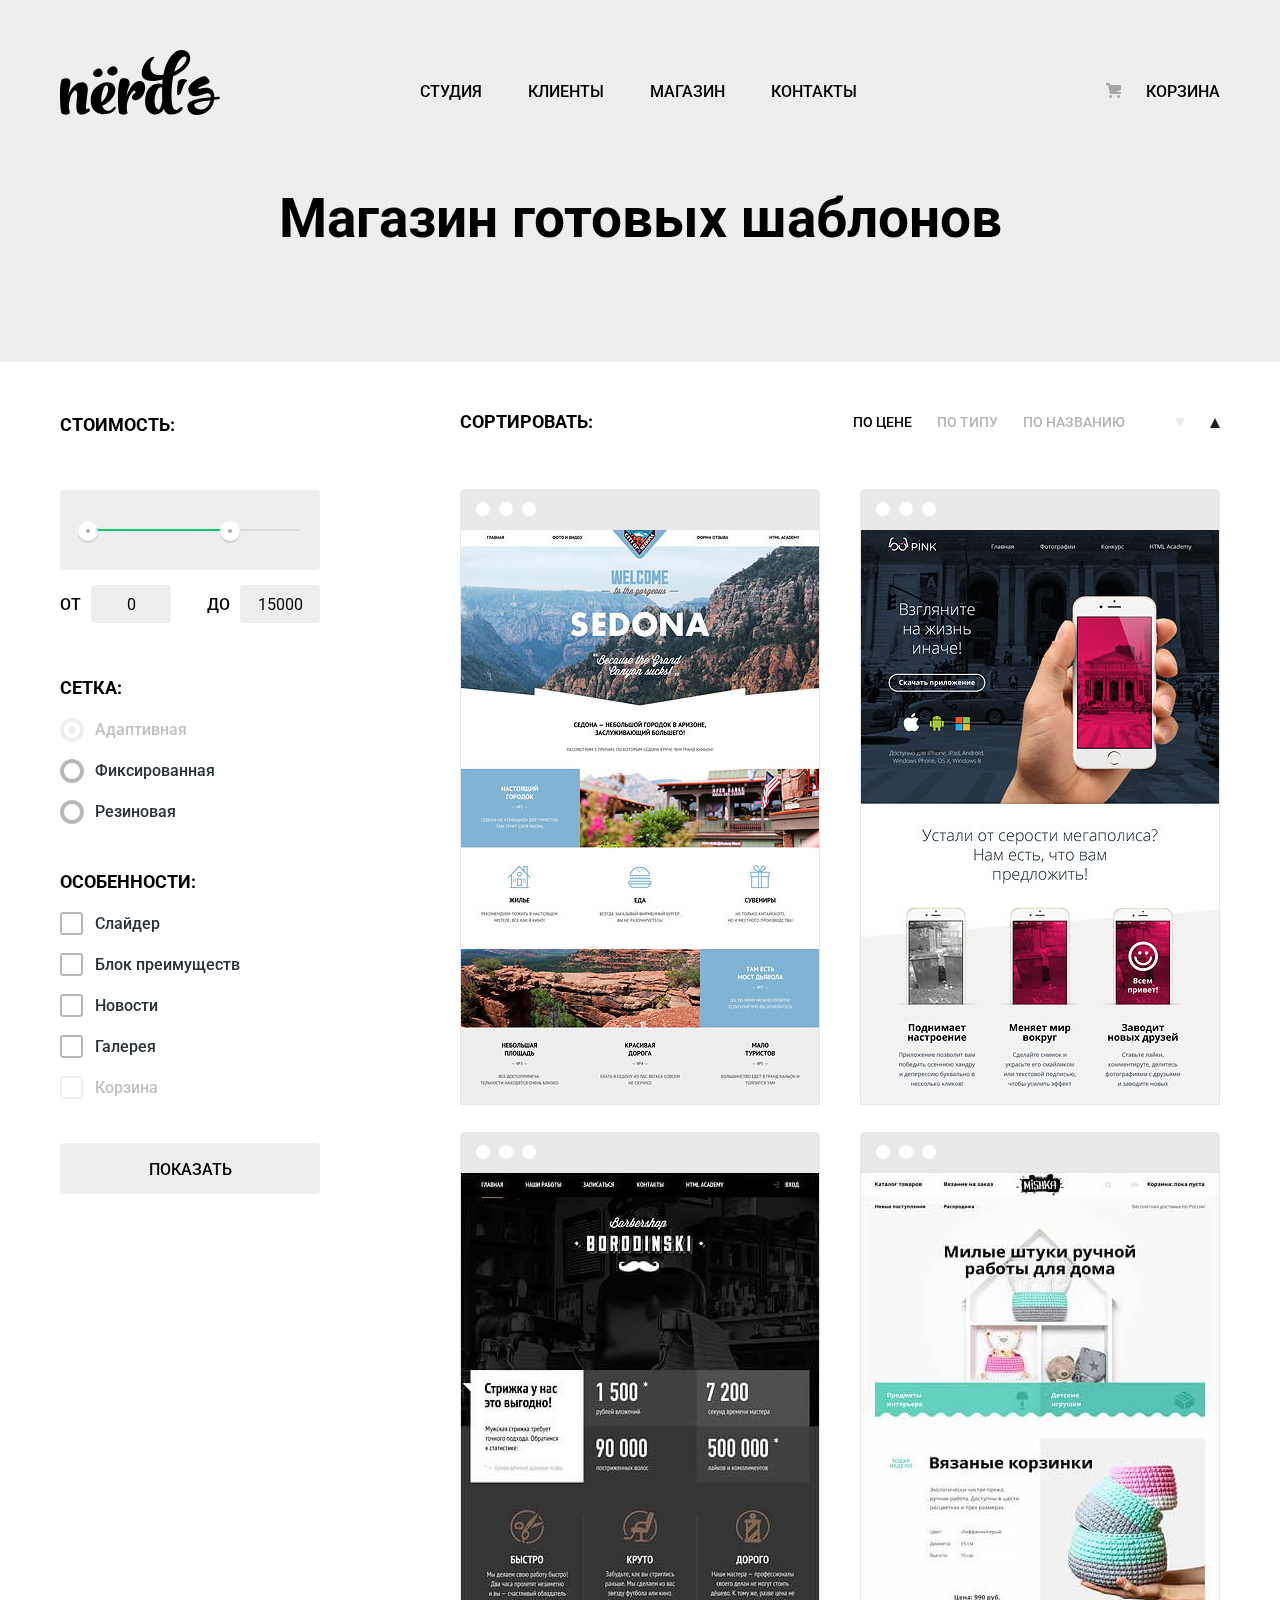
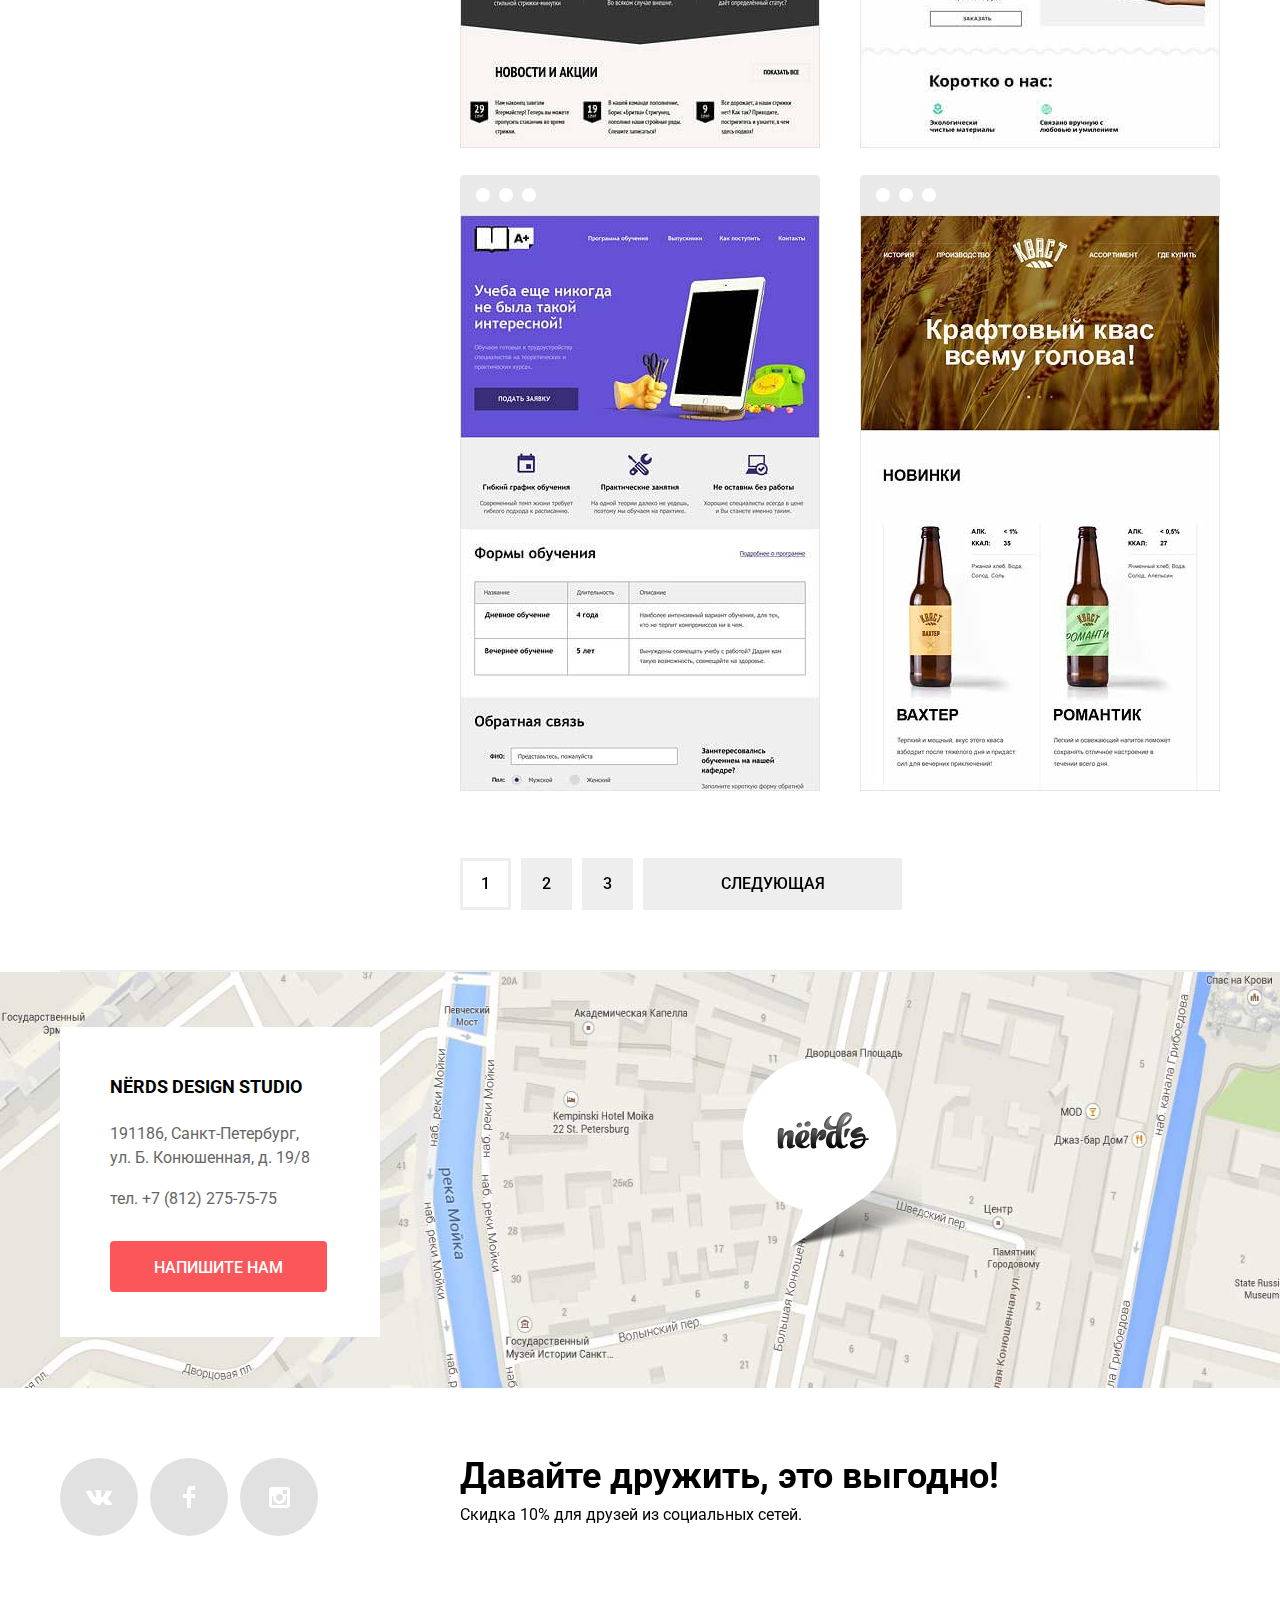
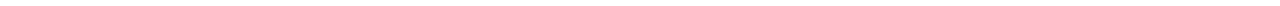
==== commit 1b775e5c: "complete catalog page" ====
--- a/catalog.html
+++ b/catalog.html
@@ -13,7 +13,7 @@
     <header class="main-header">
         <div class="container">
             <nav class="main-navigation">
-                <a href="" class="logo">
+                <a href="index.html" class="logo">
                     <img src="img/nerds-logo.svg" alt="Логотип дизайн студии NЁRDS" width="160" height="65">
                 </a>
                     <ul class="site-navigation">
@@ -100,93 +100,79 @@
                     <b>Сортировать:</b>
                     <ul class="catalog-sort-list">
                         <li class="catalog-sort-item catalog-sort-item-selected"><a href="">По цене</a></li>
-                        <li><a href="">По типу</a></li>
-                        <li><a href="">По названию</a></li>
+                        <li class="catalog-sort-item"><a href="">По типу</a></li>
+                        <li class="catalog-sort-item"><a href="">По названию</a></li>
                     </ul>
-                    <p class="catalog-sort-buttons">
-<<<<<<< HEAD
-                        <a href="" class="sort-button sort-button-down"><span class="visually-hidden">По убыванию</span></a>
-                        <a  href="" class="sort-button sort-button-up"><span class="visually-hidden">По возрастанию</span></a>
-=======
-                        <button type="button" class="sort-button sort-button-down"><span class="visually-hidden">По убыванию</span></button>
-                        <button type="button" class="sort-button sort-button-up"><span class="visually-hidden">По возрастанию</span></button>
->>>>>>> b2d221055b766999def25cceedc77ee16bd67303
-                    </p>
+                    <ul class="catalog-sort-buttons">
+                        <li><a href="" class="sort-button sort-button-down "><span class="visually-hidden">По убыванию</span></a></li>
+                        <li><a  href="" class="sort-button sort-button-up sort-button-selected"><span class="visually-hidden">По возрастанию</span></a></li>
+                    </ul>
                 </div>
                 <ul class="products-list">
                     <li class="products-item">
                         <svg xmlns="http://www.w3.org/2000/svg" width="360" height="40" viewBox="0 0 360 40"><path fill="#4D4D4D" d="M356 0H4C1.8 0 0 1.8 0 4v36h360V4c0-2.2-1.8-4-4-4zM22.991 27a7 7 0 1 1 0-14 7 7 0 0 1 0 14zm23.011 0a7 7 0 1 1 0-14 7 7 0 0 1 0 14zm23.011 0a7 7 0 1 1 0-14 7 7 0 0 1 0 14z"/></svg>
-                        <a href="#">
-                            <img src="img/img-sedona.jpg" alt="Сайт Sedona" class="product-image">
-                            <div class="product-desctiption">
-                                <h3>Sedona</h3>
+
+                            <img src="img/img-sedona.jpg" alt="Сайт Sedona" class="product-image" width="360" height="576">
+                            <div class="products-description">
+                                <h3 class="product-name"> <a href="">Sedona</a></h3>
                                 <p>Информационный сайт 
                                         для туристов</p>
-                                <a href="" class="button price">9900 РУБ.</a>
+                                <a class="button button-red">9900 РУБ.</a>
                             </div>
-                        </a>
-                    </li>
-                    <li class="products-item">
-                        <svg xmlns="http://www.w3.org/2000/svg" width="360" height="40" viewBox="0 0 360 40"><path fill="#4D4D4D" d="M356 0H4C1.8 0 0 1.8 0 4v36h360V4c0-2.2-1.8-4-4-4zM22.991 27a7 7 0 1 1 0-14 7 7 0 0 1 0 14zm23.011 0a7 7 0 1 1 0-14 7 7 0 0 1 0 14zm23.011 0a7 7 0 1 1 0-14 7 7 0 0 1 0 14z"/></svg>
-                        <a href="#">
-                            <img src="img/img-pink.jpg" alt="Сайт Pink" class="product-image">
-                            <div class="product-desctiption">
-                                <h3>Pink App</h3>
-                                <p>Продуктовый лендинг приложения для iOS и Android</p>
-                                <a href="" class="button price">9900 РУБ.</a>
-                            </div>
-                        </a>
-                    </li>
-                    <li class="products-item">
-                        <svg xmlns="http://www.w3.org/2000/svg" width="360" height="40" viewBox="0 0 360 40"><path fill="#4D4D4D" d="M356 0H4C1.8 0 0 1.8 0 4v36h360V4c0-2.2-1.8-4-4-4zM22.991 27a7 7 0 1 1 0-14 7 7 0 0 1 0 14zm23.011 0a7 7 0 1 1 0-14 7 7 0 0 1 0 14zm23.011 0a7 7 0 1 1 0-14 7 7 0 0 1 0 14z"/></svg>
-                        <a href="#">
-                            <img src="img/img-barbershop.jpg" alt="Сайт Barbershop" class="product-image">
-                            <div class="product-desctiption">
-                                <h3>Barbershop</h3>
-                                <p>Сайт салоны красоты. Для мужчин, да.</p>
-                                <a href="" class="button price">9900 РУБ.</a>
-                            </div>
-                        </a>
-                    </li>
-                    <li class="products-item">
-                        <svg xmlns="http://www.w3.org/2000/svg" width="360" height="40" viewBox="0 0 360 40"><path fill="#4D4D4D" d="M356 0H4C1.8 0 0 1.8 0 4v36h360V4c0-2.2-1.8-4-4-4zM22.991 27a7 7 0 1 1 0-14 7 7 0 0 1 0 14zm23.011 0a7 7 0 1 1 0-14 7 7 0 0 1 0 14zm23.011 0a7 7 0 1 1 0-14 7 7 0 0 1 0 14z"/></svg>
-                        <a href="#">
-                            <img src="img/img-mishka.jpg" alt="Сайт Mishka" class="product-image">
-                            <div class="product-desctiption">
-                                <h3>Mishka</h3>
-                                <p>Интернет-магазин вязаных игрушек</p>
-                                <a href="" class="button price">9900 РУБ.</a>
-                            </div>
-                        </a>
-                    </li>
-                    <li class="products-item">
-                        <svg xmlns="http://www.w3.org/2000/svg" width="360" height="40" viewBox="0 0 360 40"><path fill="#4D4D4D" d="M356 0H4C1.8 0 0 1.8 0 4v36h360V4c0-2.2-1.8-4-4-4zM22.991 27a7 7 0 1 1 0-14 7 7 0 0 1 0 14zm23.011 0a7 7 0 1 1 0-14 7 7 0 0 1 0 14zm23.011 0a7 7 0 1 1 0-14 7 7 0 0 1 0 14z"/></svg>
-                        <a href="#">
-                            <img src="img/img-aplus.jpg" alt="Сайт A Plus" class="product-image">
-                            <div class="product-desctiption">
-                                <h3>A Plus</h3>
-                                <p>Лендинг курсов повышения квалификации</p>
-                                <a href="" class="button price">9900 РУБ.</a>
-                            </div>
-                        </a>
-                    </li>
-                    <li class="products-item">
-                        <svg xmlns="http://www.w3.org/2000/svg" width="360" height="40" viewBox="0 0 360 40"><path fill="#4D4D4D" d="M356 0H4C1.8 0 0 1.8 0 4v36h360V4c0-2.2-1.8-4-4-4zM22.991 27a7 7 0 1 1 0-14 7 7 0 0 1 0 14zm23.011 0a7 7 0 1 1 0-14 7 7 0 0 1 0 14zm23.011 0a7 7 0 1 1 0-14 7 7 0 0 1 0 14z"/></svg>
-                        <a href="#">
-                            <img src="img/img-kvast.jpg" alt="Сайт Kvast" class="product-image">
-                            <div class="product-desctiption">
-                                <h3>Кваст</h3>
-                                <p>Промо-сайт производителя крафтового кваса</p>
-                                <a href="" class="button price">9900 РУБ.</a>
-                            </div>
-                        </a>
+                    </li>
+                    <li class="products-item">
+                        <svg xmlns="http://www.w3.org/2000/svg" width="360" height="40" viewBox="0 0 360 40"><path fill="#4D4D4D" d="M356 0H4C1.8 0 0 1.8 0 4v36h360V4c0-2.2-1.8-4-4-4zM22.991 27a7 7 0 1 1 0-14 7 7 0 0 1 0 14zm23.011 0a7 7 0 1 1 0-14 7 7 0 0 1 0 14zm23.011 0a7 7 0 1 1 0-14 7 7 0 0 1 0 14z"/></svg>
+                        <img src="img/img-pink.jpg" alt="Сайт Pink" class="product-image" width="360" height="578">
+                        <div class="products-description">
+                            <h3 class="product-name"><a href="">Pink App</a></h3>
+                            <p>Продуктовый лендинг приложения для iOS и Android</p>
+                            <a class="button button-red">9900 РУБ.</a>
+                        </div>
+
+                    </li>
+                    <li class="products-item">
+                        <svg xmlns="http://www.w3.org/2000/svg" width="360" height="40" viewBox="0 0 360 40"><path fill="#4D4D4D" d="M356 0H4C1.8 0 0 1.8 0 4v36h360V4c0-2.2-1.8-4-4-4zM22.991 27a7 7 0 1 1 0-14 7 7 0 0 1 0 14zm23.011 0a7 7 0 1 1 0-14 7 7 0 0 1 0 14zm23.011 0a7 7 0 1 1 0-14 7 7 0 0 1 0 14z"/></svg>
+                        <img src="img/img-barbershop.jpg" alt="Сайт Barbershop" class="product-image" width="360" height="576">
+                        <div class="products-description">
+                            <h3 class="product-name"><a href="">Barbershop</a></h3>
+                            <p>Сайт салоны красоты. Для мужчин, да.</p>
+                            <a class="button button-red">9900 РУБ.</a>
+                        </div>
+                    </li>
+                    <li class="products-item">
+                        <svg xmlns="http://www.w3.org/2000/svg" width="360" height="40" viewBox="0 0 360 40"><path fill="#4D4D4D" d="M356 0H4C1.8 0 0 1.8 0 4v36h360V4c0-2.2-1.8-4-4-4zM22.991 27a7 7 0 1 1 0-14 7 7 0 0 1 0 14zm23.011 0a7 7 0 1 1 0-14 7 7 0 0 1 0 14zm23.011 0a7 7 0 1 1 0-14 7 7 0 0 1 0 14z"/></svg>
+                        <img src="img/img-mishka.jpg" alt="Сайт Mishka" class="product-image" width="360" height="576">
+                        <div class="products-description">
+                            <h3 class="product-name"><a href="">Mishka</a></h3>
+                            <p>Интернет-магазин вязаных игрушек</p>
+                            <a class="button button-red">9900 РУБ.</a>
+                        </div>
+
+                    </li>
+                    <li class="products-item">
+                        <svg xmlns="http://www.w3.org/2000/svg" width="360" height="40" viewBox="0 0 360 40"><path fill="#4D4D4D" d="M356 0H4C1.8 0 0 1.8 0 4v36h360V4c0-2.2-1.8-4-4-4zM22.991 27a7 7 0 1 1 0-14 7 7 0 0 1 0 14zm23.011 0a7 7 0 1 1 0-14 7 7 0 0 1 0 14zm23.011 0a7 7 0 1 1 0-14 7 7 0 0 1 0 14z"/></svg>
+                        <img src="img/img-aplus.jpg" alt="Сайт A Plus" class="product-image" width="360" height="576">
+                        <div class="products-description">
+                            <h3 class="product-name"><a href="">A plus</a></h3>
+                            <p>Лендинг курсов повышения квалификации</p>
+                            <a class="button button-red">9900 РУБ.</a>
+                        </div>
+                    </li>
+                    <li class="products-item">
+                        <svg xmlns="http://www.w3.org/2000/svg" width="360" height="40" viewBox="0 0 360 40"><path fill="#4D4D4D" d="M356 0H4C1.8 0 0 1.8 0 4v36h360V4c0-2.2-1.8-4-4-4zM22.991 27a7 7 0 1 1 0-14 7 7 0 0 1 0 14zm23.011 0a7 7 0 1 1 0-14 7 7 0 0 1 0 14zm23.011 0a7 7 0 1 1 0-14 7 7 0 0 1 0 14z"/></svg>
+                        <img src="img/img-kvast.jpg" alt="Сайт Kvast" class="product-image" width="360" height="576">
+                        <div class="products-description">
+                            <h3 class="product-name"><a href="">Кваст</a></h3>
+                            <p>Промо-сайт производителя крафтового кваса</p>
+                            <div class="button button-red">9900 РУБ.</div>
+                        </div>
                     </li>
                 </ul>
                 <ul class="pagination-list">
-                    <li class="pagination-item pagination-item-current"><a href="">1</a></li>
-                    <li class="pagination-item"><a href="">2</a></li>
-                    <li class="pagination-item"><a href="">3</a></li>
-                    <li class="pagination-item pagination-item-next"><a href="">Следующая</a></li>
+                    <li class="pagination-item pagination-item-current"><a href="" class="pagination-button">1</a></li>
+                    <li class="pagination-item"><a href=""  class="pagination-button">2</a></li>
+                    <li class="pagination-item"><a href="" class="pagination-button">3</a></li>
+                    <li class="pagination-item pagination-item-next"><a href="" class="pagination-button">Следующая</a></li>
                 </ul>
             </div>
 
--- a/css/main.css
+++ b/css/main.css
@@ -47,10 +47,12 @@
     display: inline-block;
     line-height: 18px;
     padding: 15px 50px;
+    cursor: pointer;
     color: #ffffff;
     font-weight: 500;
     text-decoration: none;
     text-transform: uppercase;
+    vertical-align: middle;
     border-radius: 4px;
     border: none;
     border-top: 3px solid transparent;
@@ -718,11 +720,15 @@
     animation-duration: 1s;
 }
 .inner-page .main-header {
-    padding-bottom: 110px;
-}
+    padding-bottom: 1px;
+    margin-bottom: 48px;
+
+}
+
 .catalog-title {
     margin: 0;
     margin-top: 76px;
+    margin-bottom: 115px;
     font-size: 55px;
     line-height: 55px;
     text-align: center;
@@ -895,12 +901,6 @@
     width: 27px;
     background-image: url("../img/checkbox-on.svg");
 }
-.catalog-sort-wrapper {
-    display: flex;
-    align-items: center;
-}
-.catalog-sort-wrapper b {
-}
 .catalog-sort-list {
     display: flex;
     justify-content: space-between;
@@ -913,7 +913,7 @@
 .catalog-sort-list li {
     margin-right: 25px;
 }
-.catalog-sort-list a {
+.catalog-sort-item a {
     color: #000000;
     font-size: 14px;
     line-height: 18px;
@@ -921,16 +921,45 @@
     text-decoration: none;
     opacity: 0.3;
 }
-.catalog-sort-list a:hover {
+.catalog-sort-item a:hover {
     opacity: 0.6;
 }
+.catalog-sort-item.catalog-sort-item-selected a:hover {
+    opacity: 1;
+}
 .catalog-sort-item-selected a,
-.catalog-sort-list a:focus{
+.catalog-sort-item a:focus,
+.catalog-sort-item a:active{
     opacity: 1;
 }
-
+.catalog-sort-wrapper {
+    display: flex;
+    align-items: center;
+    margin-bottom: 55px;
+}
+.catalog-sort-wrapper b {
+    text-transform: uppercase;
+    font-size: 18px;
+    line-height: 18px;
+    font-weight: 700;
+}
 .catalog-sort-wrapper p {
  margin: 0;
+
+}
+.catalog-sort-buttons {
+    display: flex;
+    max-width: 60px;
+    width: 45px;
+    justify-content: space-between;
+    flex-wrap: wrap;
+    margin: 0;
+    padding: 0;
+    list-style: none;
+}
+.catalog-sort-buttons a {
+    display: inline-block;
+    vertical-align: middle;
 }
 .catalog-sort-buttons .sort-button {
     width: 0;
@@ -943,12 +972,131 @@
 .catalog-sort-buttons .sort-button-down {
     border-left: 5px solid transparent;
     border-right: 5px solid transparent;
-    border-top: 10px solid #000000;
+    border-top: 10px solid #ededed;
 
 }
 .catalog-sort-buttons .sort-button-up {
     border-left: 5px solid transparent;
     border-right: 5px solid transparent;
-    border-bottom: 10px solid #000000;
-
-}
+    border-bottom: 10px solid #ededed;
+
+}
+.sort-button-down:hover{
+    border-top: 10px solid #a6a6a6;
+}
+.sort-button-down.sort-button-selected,
+.sort-button-down:focus,
+.sort-button-down:active{
+    border-top: 10px solid #231f20;
+}
+.sort-button-up:hover{
+    border-bottom: 10px solid #a6a6a6;
+}
+.sort-button-up.sort-button-selected,
+.sort-button-up:focus,
+.sort-button-up:active{
+    border-bottom: 10px solid #231f20;
+}
+.products-list {
+    display: flex;
+    flex-wrap: wrap;
+    justify-content: space-between;
+    margin: 0;
+    margin-top: -20px;
+    margin-bottom: 60px;
+    padding: 0;
+    list-style: none;
+}
+.products-item {
+    position: relative;
+    width: 360px;
+    margin-top: 20px;
+    overflow: hidden;
+}
+.products-item img {
+    width: 360px;
+    height: 576px;
+}
+.products-item svg {
+    vertical-align: middle;
+}
+.products-item path {
+    transition: fill 0.5s ease;
+    fill: #e9e9e9;
+}
+.products-item:hover path {
+
+    fill: #4d4d4d;
+}
+.products-item:hover .products-description{
+    transform: translateY(0);
+}
+.products-item a {
+    text-decoration: none;
+}
+
+.products-description {
+    position: absolute;
+    bottom: 0;
+    min-height: 230px;
+    padding: 30px 60px 47px 60px;
+    text-align: center;
+    background-color: #eeeeee;
+    box-sizing: border-box;
+    transform: translateY(100%);
+    transition: all 0.5s ease;
+}
+.products-description h3 {
+    margin: 0;
+    margin-bottom: 18px;
+}
+.products-description .product-name a {
+
+    font-size: 18px;
+    line-height: 30px;
+    font-weight: 700;
+    color: #000000;
+    text-transform: uppercase;
+}
+.products-description .product-name a:hover {
+    text-decoration: underline;
+}
+.products-description p {
+    margin: 0;
+    margin-bottom: 28px;
+    font-weight: 400;
+    line-height: 18px;
+    color: #666666;
+}
+.products-description .button {
+    padding: 15px 62px;
+}
+.pagination-list {
+    display: flex;
+    width: 442px;
+    justify-content: flex-start;
+    margin: 0;
+    padding: 0;
+    list-style: none;
+}
+.pagination-item {
+    margin-right: 10px;
+}
+.pagination-button {
+    display: block;
+    padding: 11px 18px;
+    color: #000000;
+    background-color: #eeeeee;
+    border: 3px solid #eeeeee;
+    text-align: center;
+    text-decoration: none;
+    text-transform: uppercase;
+}
+.pagination-item-current a,
+.pagination-button:hover {
+    background-color: #ffffff;
+}
+.pagination-item-next {
+    margin-right: 0;
+    flex-grow: 1;
+}